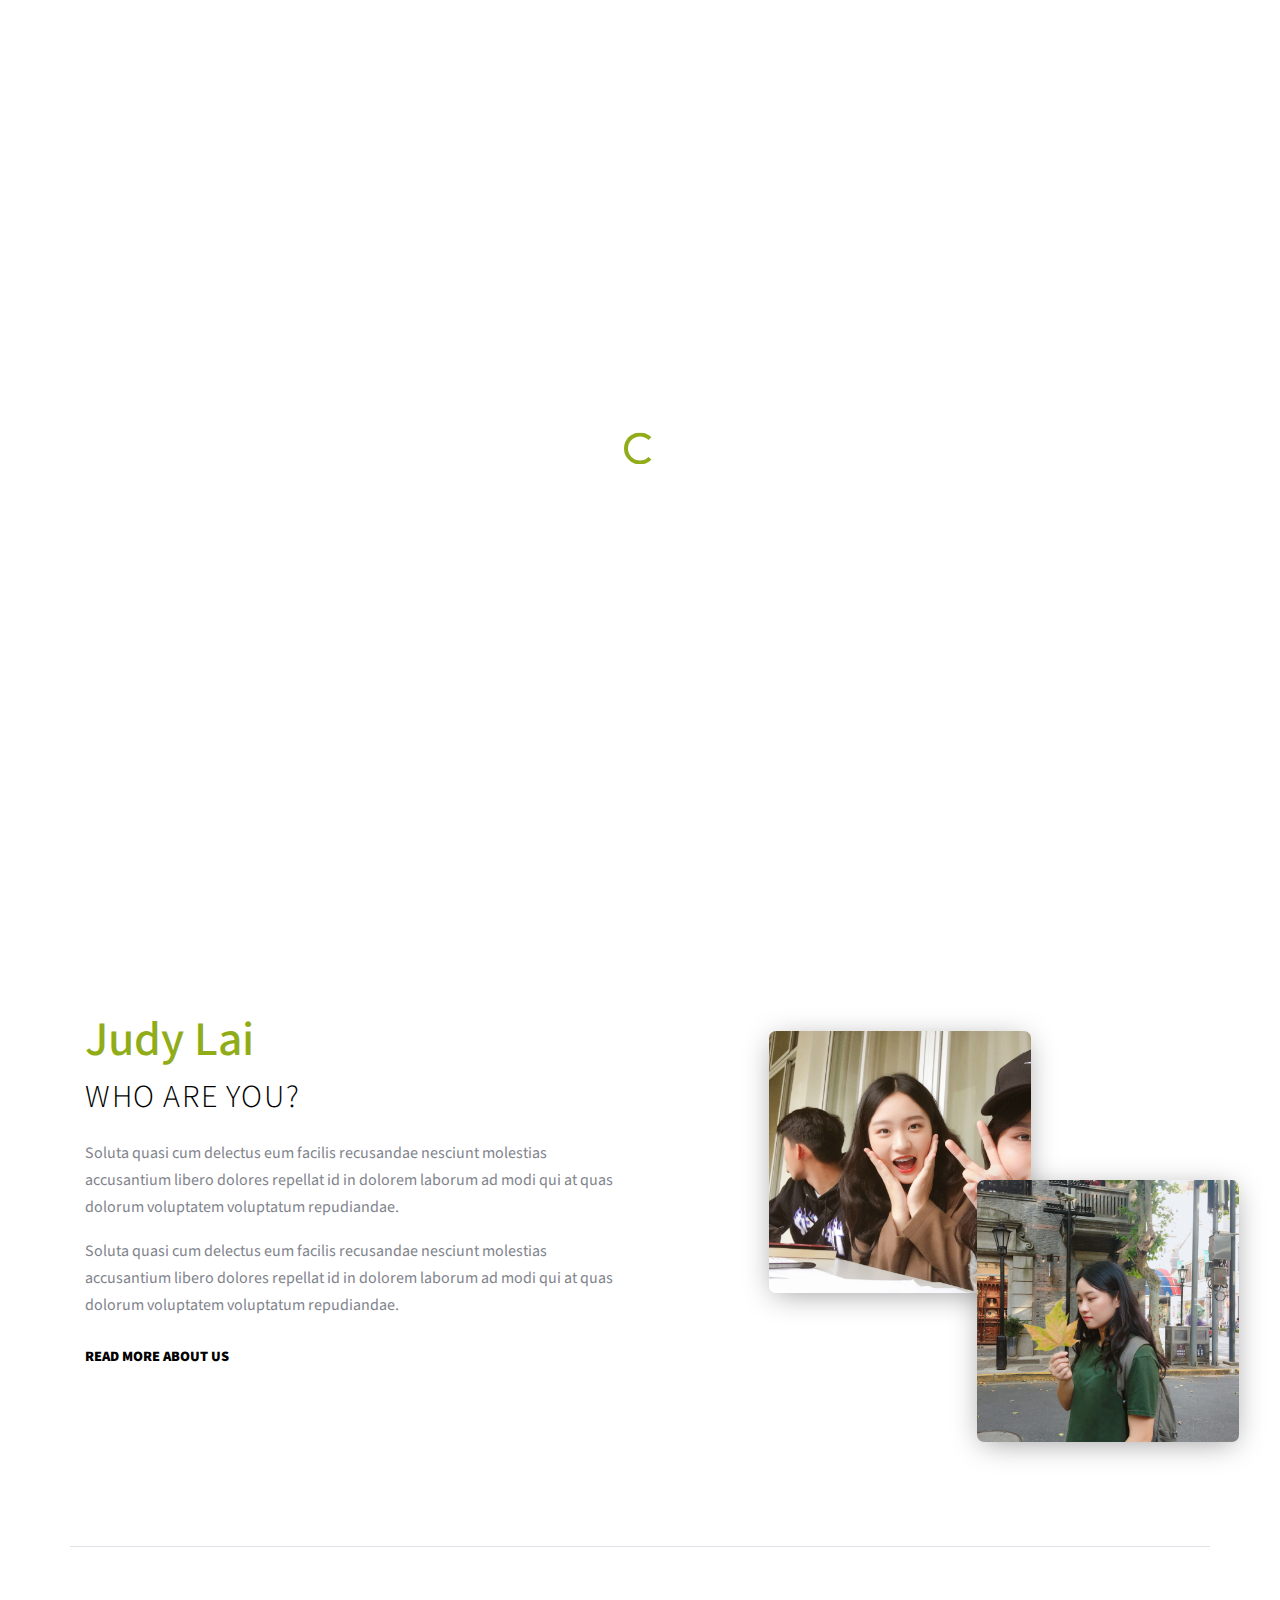
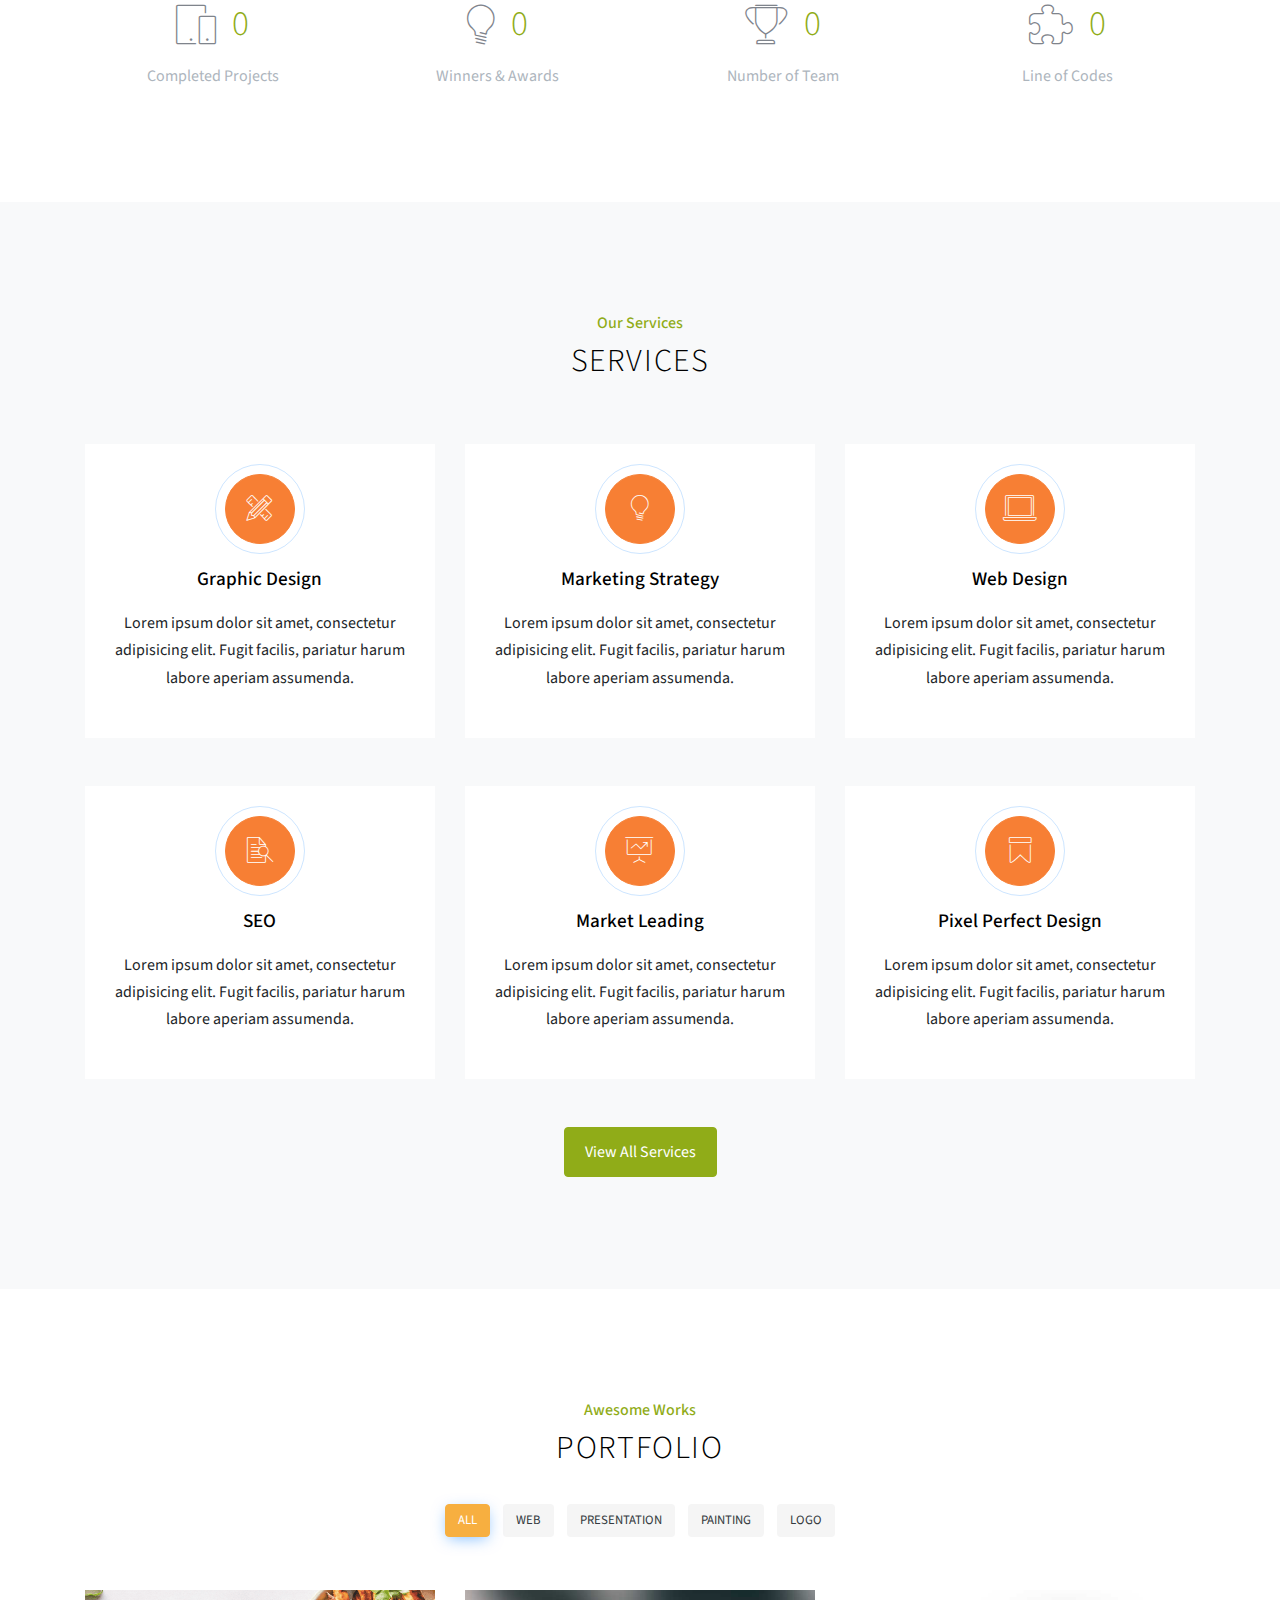
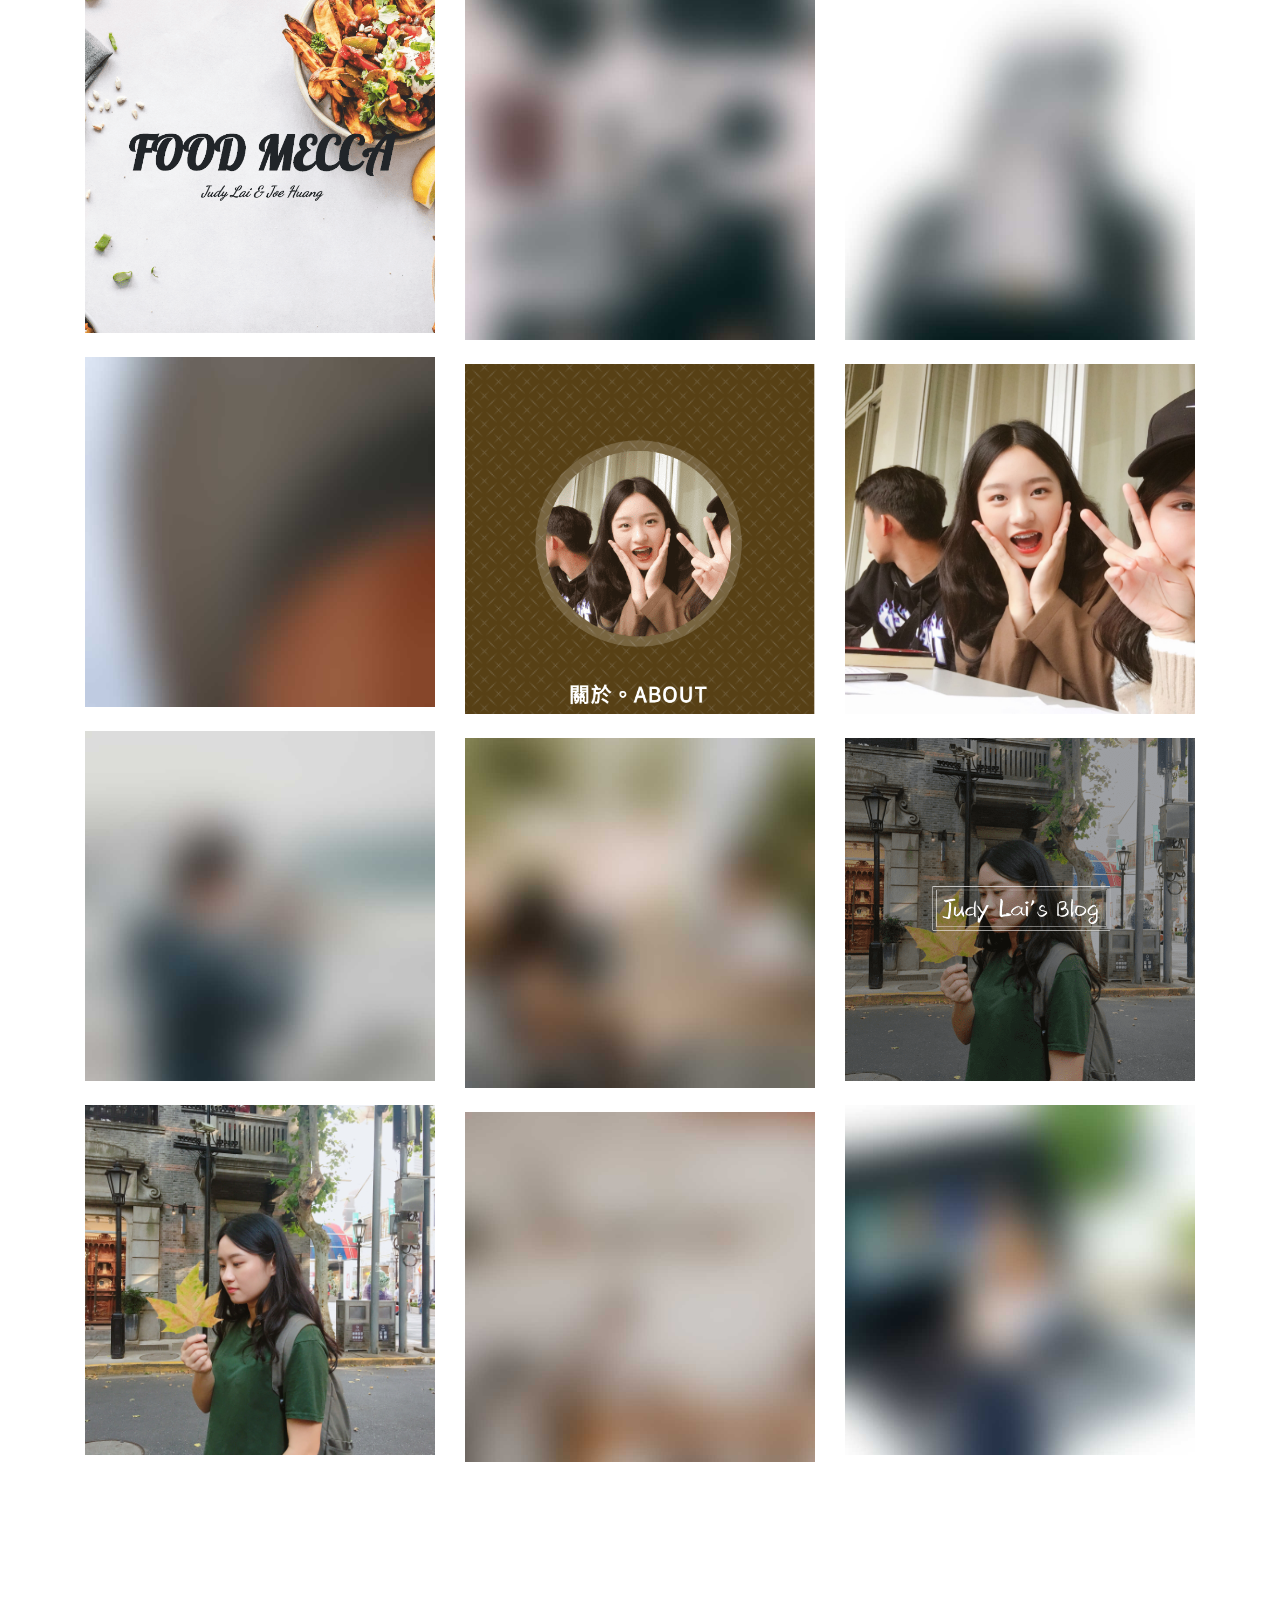
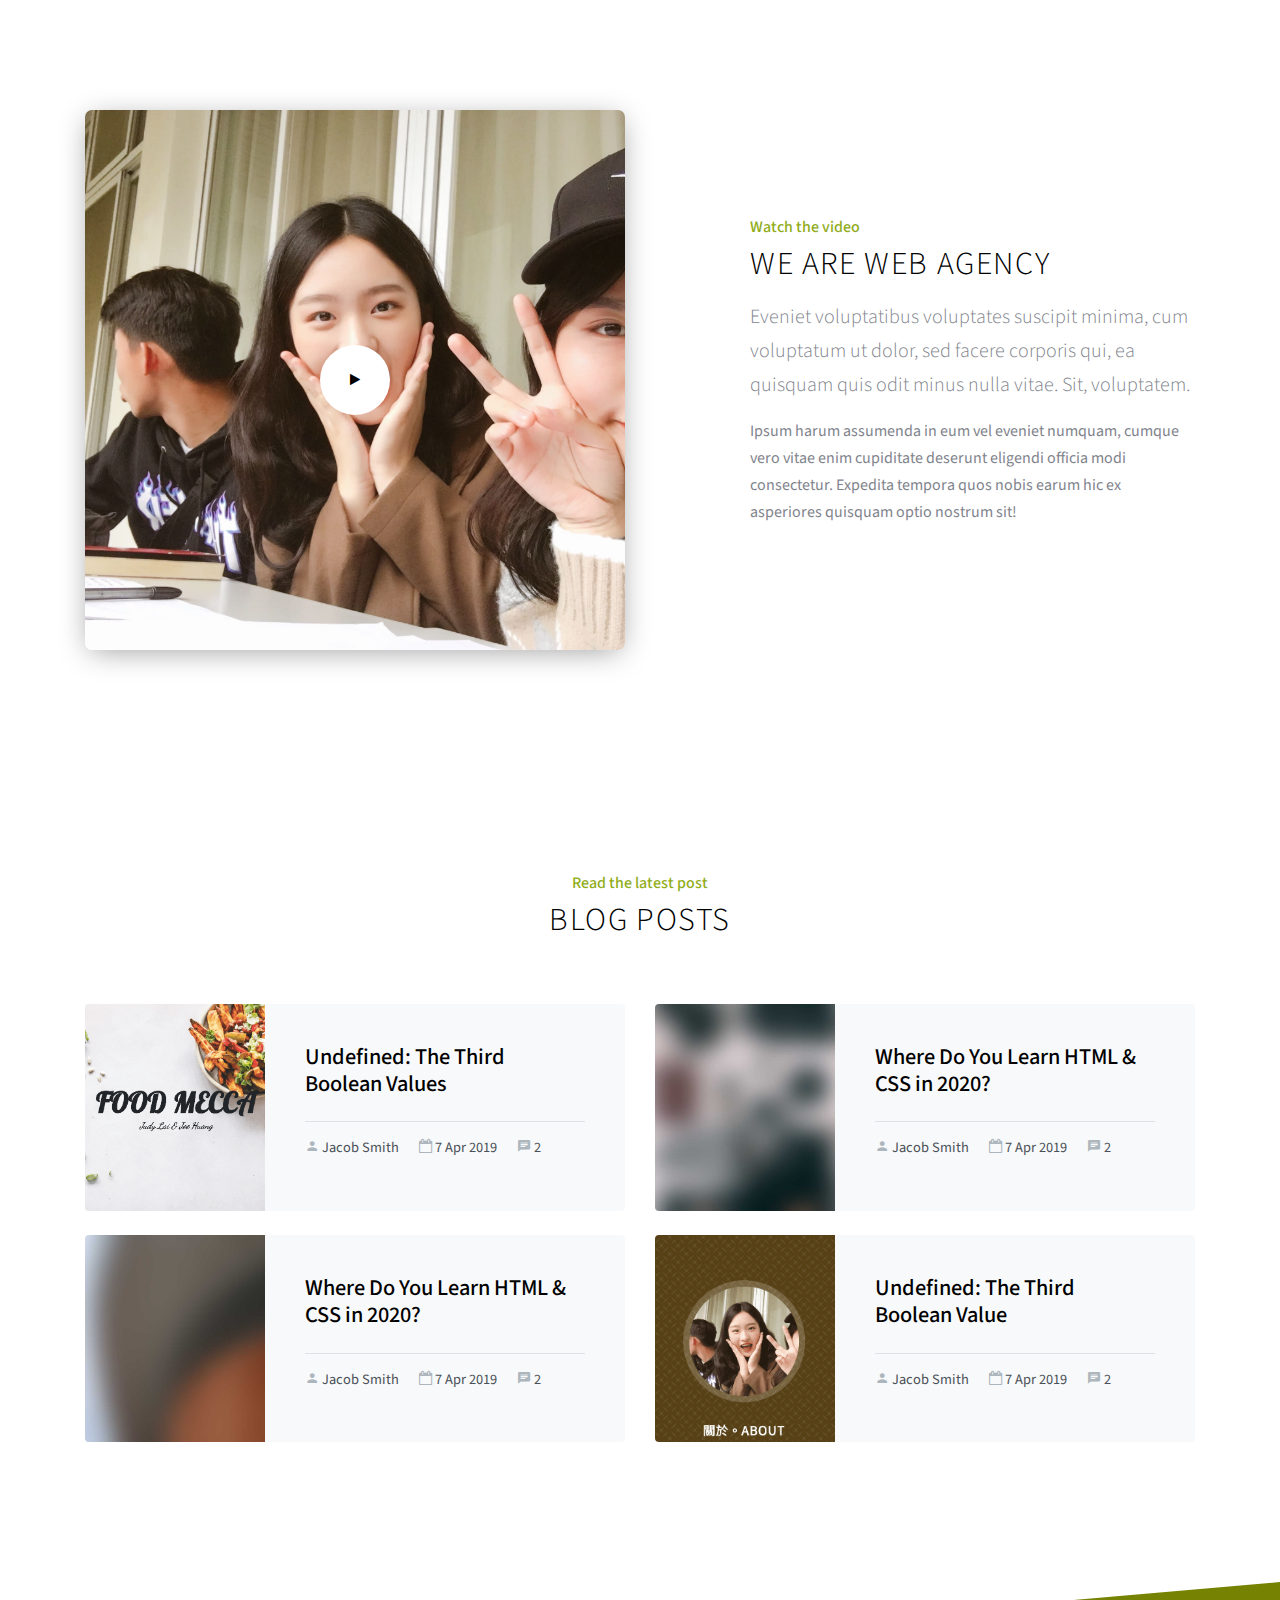
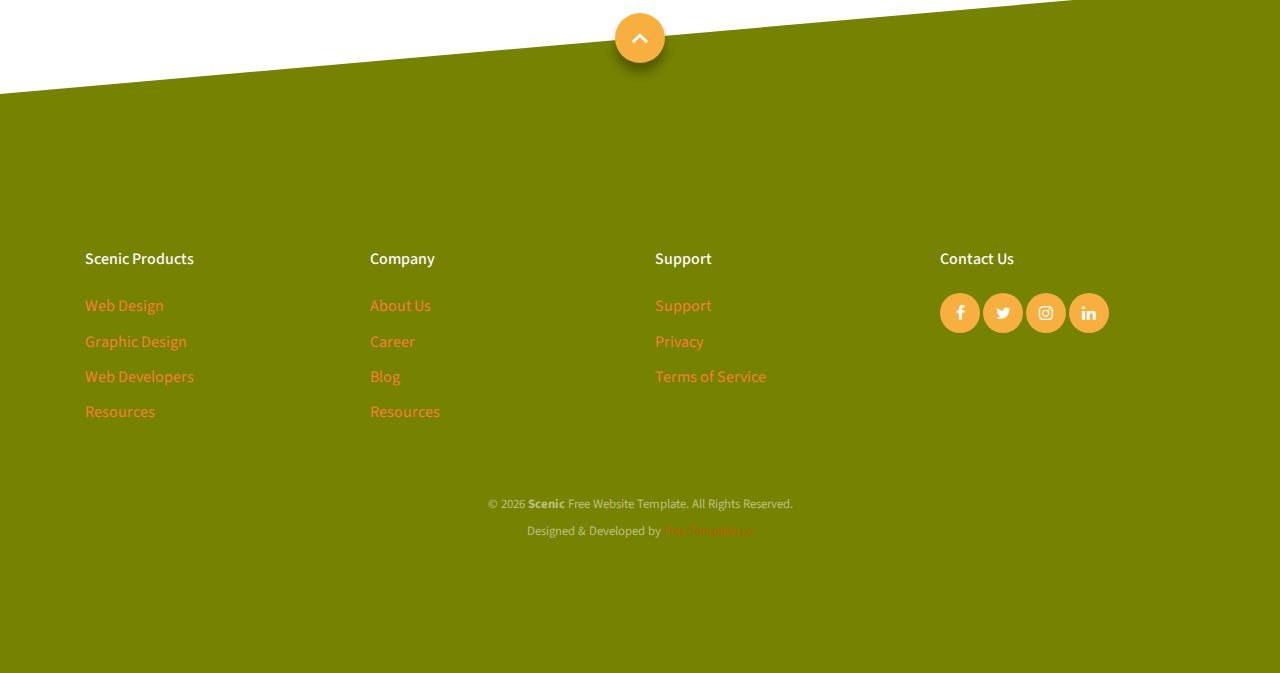
==== index.html @ 77dae823 "Update index.html" ====
<!-- 
////////////////////////////////////////////////////////////////

Author: Free-Template.co
Author URL: http://free-template.co.
License: https://creativecommons.org/licenses/by/3.0/
License URL: https://creativecommons.org/licenses/by/3.0/
Site License URL: https://free-template.co/template-license/
  
Website:  https://free-template.co
Facebook: https://www.facebook.com/FreeDashTemplate.co
Twitter:  https://twitter.com/Free_Templateco
RSS Feed: https://feeds.feedburner.com/Free-templateco

////////////////////////////////////////////////////////////////
-->
<!doctype html>
<html lang="en">
  <head>
    <title>Judy Lai</title>
    <meta charset="utf-8">
    <meta name="viewport" content="width=device-width, initial-scale=1, shrink-to-fit=no">
    <meta name="description" content="" />
    <meta name="keywords" content="" />
    <meta name="author" content="Free-Template.co" />
    <link rel="shortcut icon" href="ftco-32x32.png">
    <link href="https://fonts.googleapis.com/css?family=DM+Serif+Text&display=swap" rel="stylesheet">
    
    <link rel="stylesheet" href="css/custom-bs.css">
    <link rel="stylesheet" href="css/jquery.fancybox.min.css">
    <link rel="stylesheet" href="fonts/icomoon/style.css">
    <link rel="stylesheet" href="fonts/line-icons/style.css">

    <!-- MAIN CSS -->
    <link rel="stylesheet" href="css/style.css">    
  </head>
  <body>

  <div id="overlayer"></div>
  <div class="loader">
    <div class="spinner-border text-primary" role="status">
      <span class="sr-only">Loading...</span>
    </div>
  </div>
    

<div class="site-wrap">

    <div class="site-mobile-menu site-navbar-target">
      <div class="site-mobile-menu-header">
        <div class="site-mobile-menu-close mt-3">
          <span class="icon-close2 js-menu-toggle"></span>
        </div>
      </div>
      <div class="site-mobile-menu-body"></div>
    </div> <!-- .site-mobile-menu -->
    

    <!-- NAVBAR -->
    <header class="site-navbar mt-3" id="top">
      <div class="container-fluid">
        <div class="row align-items-center">


          

          <nav class="mx-auto site-navigation">
            <ul class="site-menu js-clone-nav d-none d-lg-block">
              <li><a href="index.html" class="nav-link active">Home</a></li>
              <li><a href="about.html">About</a></li>
              <li><a href="portfolio.html">Portfolio</a></li>
              <li class="has-children">
                <a href="services.html">Pages</a>
                <ul class="dropdown">
                  <li><a href="services.html">Services</a></li>
                  <li><a href="service-single.html">Service Single</a></li>
                  <li><a href="blog-single.html">Blog Single</a></li>
                  <li><a href="portfolio-single.html">Portfolio Single</a></li>
                  <li><a href="testimonials.html">Testimonials</a></li>
                  <li><a href="faq.html">Frequently Ask Questions</a></li>
                  <li><a href="gallery.html">Gallery</a></li>
                </ul>
              </li>
              <li><a href="blog.html">Blog</a></li>
              <li><a href="contact.html">Contact</a></li>
            </ul>
          </nav>
          
          <div class="col-6 site-burger-menu d-block d-lg-none text-right">
            <a href="#" class="site-menu-toggle js-menu-toggle"><span class="icon-menu h3"></span></a>
          </div>

        </div>
      </div>
    </header>

    <!-- HOME -->
    <section class="home-section section-hero overlay slanted" id="home-section">

      <div class="container">
        <div class="row align-items-center justify-content-center">
          <div class="col-md-8 text-center">
            <h1 style="font-family: 'DM Serif Text', serif;">Judy Lai</h1>
            <p class="mt-5"><a href="contact.html" class="btn btn-outline-white btn-md ">CONTACT ME</a></p>
          </div>
        </div>
      </div>
        
      <!-- VIDEO -->
      <div class="video-container">
        <video autoplay="autoplay" loop="true">
          <source type="video/mp4" src="videos/video.mp4">
        </video>
      </div>

      <a href="#about-us-section" class="scroll-button smoothscroll">
        <span class=" icon-keyboard_arrow_down"></span>
      </a>

    </section>
    
    <!-- ABOUT US -->
    <section class="site-section about-us-section" id="about-us-section">
      <div class="container">
        
        <div class="row mb-5 pt-0 site-section">
          <div class="col-md-6 align-self-center">
            <h3 class="section-title-sub text-primary" style="font-size: 3rem; ">Judy Lai</h3>
            <h2 class="section-title mb-4">Who Are You?</h2>

            <p>Soluta quasi cum delectus eum facilis recusandae nesciunt molestias accusantium libero dolores repellat id in dolorem laborum ad modi qui at quas dolorum voluptatem voluptatum repudiandae.</p>
            <p>Soluta quasi cum delectus eum facilis recusandae nesciunt molestias accusantium libero dolores repellat id in dolorem laborum ad modi qui at quas dolorum voluptatem voluptatum repudiandae.</p>
            <p class="mt-4"><a href="#" class="spepcial_link">Read more about us</a></p>
          </div>
          <div class="col-md-5 ml-auto img-overlap">
            <div class="img-1"><img src="images/sq_img_6.jpg" alt="Free Website Template by Free-Template.co" class="img-fluid img-shadow"></div>
            <div class="img-2"><img src="images/sq_img_10.jpg" alt="Free Website Template by Free-Template.co" class="img-fluid img-shadow"></div>
          </div>
        </div>

        <div class="row pb-0 border-top pt-5 block__19738 section-counter">

          <div class="col-6 col-md-6 col-lg-3 mb-5 mb-lg-0">
            <div class="d-flex align-items-center justify-content-center mb-2">
              <span class="icon-line-mobile mr-3"></span>
              <strong class="number" data-number="2393">0</strong>
            </div>
            <span class="caption">Completed Projects</span>
          </div>

          <div class="col-6 col-md-6 col-lg-3 mb-5 mb-lg-0">
            <div class="d-flex align-items-center justify-content-center mb-2">
              <span class="icon-line-lightbulb mr-3"></span>
              <strong class="number" data-number="54">0</strong>
            </div>
            <span class="caption">Winners &amp; Awards</span>
          </div>

          <div class="col-6 col-md-6 col-lg-3 mb-5 mb-lg-0">
            <div class="d-flex align-items-center justify-content-center mb-2">
              <span class="icon-line-trophy mr-3"></span>
              <strong class="number" data-number="120">0</strong>
            </div>
            <span class="caption">Number of Team</span>
          </div>

          <div class="col-6 col-md-6 col-lg-3 mb-5 mb-lg-0">
            <div class="d-flex align-items-center justify-content-center mb-2">
              <span class="icon-line-puzzle mr-3"></span>
              <strong class="number" data-number="550">0</strong>
            </div>
            <span class="caption">Line of Codes</span>
          </div>

            
        </div>

      </div>
    </section>

    <!-- SERVICES -->
    <section class="site-section services-section bg-light block__62849" id="services-section">
      <div class="container">
        <div class="row mb-5">
          <div class="col-12 text-center" data-aos="fade">
            <h3 class="section-title-sub text-primary">Our Services</h3>
            <h2 class="section-title mb-3">Services</h2>
          </div>
        </div>
        <div class="row">
          <div class="col-6 col-md-6 col-lg-4 mb-4 mb-lg-5">

            <a href="service-single.html" class="block__16443 text-center d-block">
              <span class="custom-icon mx-auto"><span class="icon-line-tools d-block"></span></span>
              <h3>Graphic Design</h3>
              <p>Lorem ipsum dolor sit amet, consectetur adipisicing elit. Fugit facilis, pariatur harum labore aperiam assumenda.</p>
            </a>

          </div>
          <div class="col-6 col-md-6 col-lg-4 mb-4 mb-lg-5">
            
            <a href="service-single.html" class="block__16443 text-center d-block">
              <span class="custom-icon mx-auto"><span class="icon-line-lightbulb d-block"></span></span>
              <h3>Marketing Strategy</h3>
              <p>Lorem ipsum dolor sit amet, consectetur adipisicing elit. Fugit facilis, pariatur harum labore aperiam assumenda.</p>
            </a>            

          </div>
          <div class="col-6 col-md-6 col-lg-4 mb-4 mb-lg-5">
            
            <a href="service-single.html" class="block__16443 text-center d-block">
              <span class="custom-icon mx-auto"><span class="icon-line-laptop d-block"></span></span>
              <h3>Web Design</h3>
              <p>Lorem ipsum dolor sit amet, consectetur adipisicing elit. Fugit facilis, pariatur harum labore aperiam assumenda.</p>
            </a>            

          </div>
          <div class="col-6 col-md-6 col-lg-4 mb-4 mb-lg-5">
            
            <a href="service-single.html" class="block__16443 text-center d-block">
              <span class="custom-icon mx-auto"><span class="icon-line-search d-block"></span></span>
              <h3>SEO</h3>
              <p>Lorem ipsum dolor sit amet, consectetur adipisicing elit. Fugit facilis, pariatur harum labore aperiam assumenda.</p>
            </a>

          </div>
          <div class="col-6 col-md-6 col-lg-4 mb-4 mb-lg-5">
            
            <a href="service-single.html" class="block__16443 text-center d-block">
              <span class="custom-icon mx-auto"><span class="icon-line-presentation d-block"></span></span>
              <h3>Market Leading </h3>
              <p>Lorem ipsum dolor sit amet, consectetur adipisicing elit. Fugit facilis, pariatur harum labore aperiam assumenda.</p>
            </a>

          </div>
          <div class="col-6 col-md-6 col-lg-4 mb-4 mb-lg-5">
            
            <a href="service-single.html" class="block__16443 text-center d-block">
              <span class="custom-icon mx-auto"><span class="icon-line-ribbon d-block"></span></span>
              <h3>Pixel Perfect Design</h3>
              <p class="d-sm-block">Lorem ipsum dolor sit amet, consectetur adipisicing elit. Fugit facilis, pariatur harum labore aperiam assumenda.</p>
            </a>

          </div>
        </div>

        <div class="row">
          <div class="col-12 text-center">
            <a href="#" class="btn btn-primary btn-md">View All Services</a>
          </div>
        </div>
      </div>
    </section>

    <!-- PORTFOLIO -->

    <section class="site-section block__62272" id="portfolio-section">
      

      <div class="container">

        <div class="row mb-3">
          <div class="col-12 text-center" data-aos="fade">
            <h3 class="section-title-sub text-primary">Awesome Works</h3>
            <h2 class="section-title mb-3">Portfolio</h2>
          </div>
        </div>

        <div class="row justify-content-center mb-5" data-aos="fade-up">
          <div id="filters" class="filters text-center button-group col-md-7">
            <button class="btn btn-primary active" data-filter="*">All</button>
            <button class="btn btn-primary" data-filter=".web">Web</button>
            <button class="btn btn-primary" data-filter=".design">Presentation</button>
            <button class="btn btn-primary" data-filter=".brand">Painting</button>
            <button class="btn btn-primary" data-filter=".logo">Logo</button>
          </div>
        </div>  
        
        <div id="posts" class="row no-gutter">
          <div class="item web col-6 col-sm-6 col-md-6 col-lg-4 col-xl-4 mb-4">
            <a href="portfolio-single.html" class="item-wrap">
              <span class="icon-add"></span>
              <img class="img-fluid" src="images/sq_img_1.jpg">
            </a>
          </div>
          <div class="item web col-6 col-sm-6 col-md-6 col-lg-4 col-xl-4 mb-4">
            <a href="portfolio-single.html" class="item-wrap">
              <span class="icon-add"></span>
              <img class="img-fluid" src="images/sq_img_2.jpg">
            </a>
          </div>

          <div class="item brand col-6 col-sm-6 col-md-6 col-lg-4 col-xl-4 mb-4">
            <a href="portfolio-single.html" class="item-wrap">
              <span class="icon-add"></span>
              <img class="img-fluid" src="images/sq_img_3.jpg">
            </a>
          </div>

          <div class="item design col-6 col-sm-6 col-md-6 col-lg-4 col-xl-4 mb-4">

            <a href="portfolio-single.html" class="item-wrap">
              <span class="icon-add"></span>
              <img class="img-fluid" src="images/sq_img_4.jpg">
            </a>

          </div>

          <div class="item web col-6 col-sm-6 col-md-6 col-lg-4 col-xl-4 mb-4">
            <a href="portfolio-single.html" class="item-wrap">
              <span class="icon-add"></span>
              <img class="img-fluid" src="images/sq_img_5.jpg">
            </a>
          </div>

          <div class="item brand col-6 col-sm-6 col-md-6 col-lg-4 col-xl-4 mb-4">
            <a href="portfolio-single.html" class="item-wrap">
              <span class="icon-add"></span>
              <img class="img-fluid" src="images/sq_img_6.jpg">
            </a>
          </div>

          <div class="item web col-6 col-sm-6 col-md-6 col-lg-4 col-xl-4 mb-4">
            <a href="portfolio-single.html" class="item-wrap">
              <span class="icon-add"></span>
              <img class="img-fluid" src="images/sq_img_7.jpg">
            </a>
          </div>

          <div class="item design col-6 col-sm-6 col-md-6 col-lg-4 col-xl-4 mb-4">
            <a href="portfolio-single.html" class="item-wrap">
              <span class="icon-add"></span>
              <img class="img-fluid" src="images/sq_img_8.jpg">
            </a>
          </div>

          <div class="item web col-6 col-sm-6 col-md-6 col-lg-4 col-xl-4 mb-4">
            <a href="portfolio-single.html" class="item-wrap">
              <span class="icon-add"></span>
              <img class="img-fluid" src="images/sq_img_9.jpg">
            </a>
          </div>

          <div class="item design col-6 col-sm-6 col-md-6 col-lg-4 col-xl-4 mb-4">
            <a href="portfolio-single.html" class="item-wrap">
              <span class="icon-add"></span>
              <img class="img-fluid" src="images/sq_img_10.jpg">
            </a>
          </div>

          <div class="item brand col-6 col-sm-6 col-md-6 col-lg-4 col-xl-4 mb-4">
            <a href="portfolio-single.html" class="item-wrap">
              <span class="icon-add"></span>
              <img class="img-fluid" src="images/sq_img_11.jpg">
            </a>
          </div>

          <div class="item design col-6 col-sm-6 col-md-6 col-lg-4 col-xl-4 mb-4">
            <a href="portfolio-single.html" class="item-wrap">
              <span class="icon-add"></span>
              <img class="img-fluid" src="images/sq_img_12.jpg">
            </a>
          </div>


        </div>
      </div>

    </section>
    
    <section class="site-section" id="next-section">
      <div class="container">
        <div class="row align-items-center">
          <div class="col-lg-6 mb-5 mb-lg-0">
            <a data-fancybox data-ratio="2" href="https://vimeo.com/317571768" class="block__96788">
              <span class="play-icon"><span class="icon-play"></span></span>
              <img src="images/sq_img_6.jpg" alt="Free Website Template by Free-Template.co" class="img-fluid img-shadow">
            </a>
          </div>
          <div class="col-lg-5 ml-auto">
            <h3 class="section-title-sub text-primary">Watch the video</h3>
            <h2 class="section-title mb-3">We Are Web Agency</h2>
            <p class="lead">Eveniet voluptatibus voluptates suscipit minima, cum voluptatum ut dolor, sed facere corporis qui, ea quisquam quis odit minus nulla vitae. Sit, voluptatem.</p>
            <p>Ipsum harum assumenda in eum vel eveniet numquam, cumque vero vitae enim cupiditate deserunt eligendi officia modi consectetur. Expedita tempora quos nobis earum hic ex asperiores quisquam optio nostrum sit!</p>
          </div>
        </div>
      </div>
    </section>

    

    <section class="site-section block__45439">
      <div class="container">
        <div class="row mb-5">
          <div class="col-12 text-center" data-aos="fade">
            <h3 class="section-title-sub text-primary">Read the latest post</h3>
            <h2 class="section-title mb-3">Blog Posts</h2>
          </div>
        </div>
        <div class="row">
          <div class="col-md-6 col-lg-6 mb-4">
            <div class="block__86547 d-block d-xl-flex align-items-stretch">
              <figure class="img" style="background-image: url('images/sq_img_1.jpg')">
              </figure>
              <div class="h-100">
                <h3 class="mb-4"><a href="#">Undefined: The Third Boolean Values</a></h3>
                <div class="block__27192 d-flex pt-1 border-top">
                  <a href="#"><span class="icon-person"></span> Jacob Smith</a>
                  <a href="#"><span class="icon-calendar-o"></span> 7 Apr 2019</a>
                  <a href="#"><span class="icon-chat"></span> 2</a>
                </div>
              </div>
            </div>
          </div>
          <div class="col-md-6 col-lg-6 mb-4">
            <div class="block__86547 d-block d-xl-flex align-items-stretch">
              <figure class="img" style="background-image: url('images/sq_img_2.jpg')">
              </figure>
              <div class="h-100">
                <h3 class="mb-4"><a href="#">Where Do You Learn HTML & CSS in 2020?</a></h3>
                <div class="block__27192 d-flex pt-1 border-top">
                  <a href="#"><span class="icon-person"></span> Jacob Smith</a>
                  <a href="#"><span class="icon-calendar-o"></span> 7 Apr 2019</a>
                  <a href="#"><span class="icon-chat"></span> 2</a>
                </div>
              </div>
            </div>
          </div>

          <div class="col-md-6 col-lg-6 mb-4">
            <div class="block__86547 d-block d-xl-flex align-items-stretch">
              <figure class="img" style="background-image: url('images/sq_img_4.jpg')">
              </figure>
              <div class="h-100">
                <h3 class="mb-4"><a href="#">Where Do You Learn HTML & CSS in 2020?</a></h3>
                <div class="block__27192 d-flex pt-1 border-top">
                  <a href="#"><span class="icon-person"></span> Jacob Smith</a>
                  <a href="#"><span class="icon-calendar-o"></span> 7 Apr 2019</a>
                  <a href="#"><span class="icon-chat"></span> 2</a>
                </div>
              </div>
            </div>
          </div>
          <div class="col-md-6 col-lg-6 mb-4">
            <div class="block__86547 d-block d-xl-flex align-items-stretch">
              <figure class="img" style="background-image: url('images/sq_img_5.jpg')">
              </figure>
              <div class="h-100">
                <h3 class="mb-4"><a href="#">Undefined: The Third Boolean Value</a></h3>
                <div class="block__27192 d-flex pt-1 border-top">
                  <a href="#"><span class="icon-person"></span> Jacob Smith</a>
                  <a href="#"><span class="icon-calendar-o"></span> 7 Apr 2019</a>
                  <a href="#"><span class="icon-chat"></span> 2</a>
                </div>
              </div>
            </div>
          </div>
        </div>
      </div>
    </section> 

    <footer class="site-footer slanted-footer">

      <a href="#top" class="smoothscroll scroll-top">
        <span class="icon-keyboard_arrow_up"></span>
      </a>

      <div class="container">
        <div class="row mb-5">
          <div class="col-6 col-md-3 mb-4 mb-md-0">
            <h3>Scenic Products</h3>
            <ul class="list-unstyled">
              <li><a href="#">Web Design</a></li>
              <li><a href="#">Graphic Design</a></li>
              <li><a href="#">Web Developers</a></li>
              <li><a href="#">Resources</a></li>
            </ul>
          </div>
          <div class="col-6 col-md-3 mb-4 mb-md-0">
            <h3>Company</h3>
            <ul class="list-unstyled">
              <li><a href="#">About Us</a></li>
              <li><a href="#">Career</a></li>
              <li><a href="#">Blog</a></li>
              <li><a href="#">Resources</a></li>
            </ul>
          </div>
          <div class="col-6 col-md-3 mb-4 mb-md-0">
            <h3>Support</h3>
            <ul class="list-unstyled">
              <li><a href="#">Support</a></li>
              <li><a href="#">Privacy</a></li>
              <li><a href="#">Terms of Service</a></li>
            </ul>
          </div>
          <div class="col-6 col-md-3 mb-4 mb-md-0">
            <h3>Contact Us</h3>
            <div class="footer-social">
              <a href="#"><span class="icon-facebook"></span></a>
              <a href="#"><span class="icon-twitter"></span></a>
              <a href="#"><span class="icon-instagram"></span></a>
              <a href="#"><span class="icon-linkedin"></span></a>
            </div>
          </div>
        </div>

        <div class="row text-center">
          <div class="col-12">
            <p class="copyright">
            <!-- Link back to Free-Template.co can't be removed. Template is licensed under CC BY 3.0. -->
            <small class="block">&copy; <script>document.write(new Date().getFullYear());</script> <strong>Scenic</strong> Free Website Template. All Rights Reserved. <br> Designed &amp; Developed by <a href="https://free-template.co/" target="_blank">Free-Template.co</a></small> 
            </p>
          </div>
        </div>
      </div>
    </footer>
  
  </div>

    <!-- SCRIPTS -->
    <script src="js/jquery.min.js"></script>
    <script src="js/bootstrap.bundle.min.js"></script>
    <script src="js/isotope.pkgd.min.js"></script>
    <script src="js/stickyfill.min.js"></script>
    <script src="js/jquery.fancybox.min.js"></script>
    <script src="js/jquery.easing.1.3.js"></script>
    
    <script src="js/jquery.waypoints.min.js"></script>
    <script src="js/jquery.animateNumber.min.js"></script>
    
    <script src="js/custom.js"></script>
  </body>
</html>
---- fonts/icomoon/style.css ----
@font-face {
  font-family: 'icomoon';
  src:  url('fonts/icomoon.eot?10si43');
  src:  url('fonts/icomoon.eot?10si43#iefix') format('embedded-opentype'),
    url('fonts/icomoon.ttf?10si43') format('truetype'),
    url('fonts/icomoon.woff?10si43') format('woff'),
    url('fonts/icomoon.svg?10si43#icomoon') format('svg');
  font-weight: normal;
  font-style: normal;
}

[class^="icon-"], [class*=" icon-"] {
  /* use !important to prevent issues with browser extensions that change fonts */
  font-family: 'icomoon' !important;
  speak: none;
  font-style: normal;
  font-weight: normal;
  font-variant: normal;
  text-transform: none;
  line-height: 1;

  /* Better Font Rendering =========== */
  -webkit-font-smoothing: antialiased;
  -moz-osx-font-smoothing: grayscale;
}

.icon-asterisk:before {
  content: "\f069";
}
.icon-plus:before {
  content: "\f067";
}
.icon-question:before {
  content: "\f128";
}
.icon-minus:before {
  content: "\f068";
}
.icon-glass:before {
  content: "\f000";
}
.icon-music:before {
  content: "\f001";
}
.icon-search:before {
  content: "\f002";
}
.icon-envelope-o:before {
  content: "\f003";
}
.icon-heart:before {
  content: "\f004";
}
.icon-star:before {
  content: "\f005";
}
.icon-star-o:before {
  content: "\f006";
}
.icon-user:before {
  content: "\f007";
}
.icon-film:before {
  content: "\f008";
}
.icon-th-large:before {
  content: "\f009";
}
.icon-th:before {
  content: "\f00a";
}
.icon-th-list:before {
  content: "\f00b";
}
.icon-check:before {
  content: "\f00c";
}
.icon-close:before {
  content: "\f00d";
}
.icon-remove:before {
  content: "\f00d";
}
.icon-times:before {
  content: "\f00d";
}
.icon-search-plus:before {
  content: "\f00e";
}
.icon-search-minus:before {
  content: "\f010";
}
.icon-power-off:before {
  content: "\f011";
}
.icon-signal:before {
  content: "\f012";
}
.icon-cog:before {
  content: "\f013";
}
.icon-gear:before {
  content: "\f013";
}
.icon-trash-o:before {
  content: "\f014";
}
.icon-home:before {
  content: "\f015";
}
.icon-file-o:before {
  content: "\f016";
}
.icon-clock-o:before {
  content: "\f017";
}
.icon-road:before {
  content: "\f018";
}
.icon-download:before {
  content: "\f019";
}
.icon-arrow-circle-o-down:before {
  content: "\f01a";
}
.icon-arrow-circle-o-up:before {
  content: "\f01b";
}
.icon-inbox:before {
  content: "\f01c";
}
.icon-play-circle-o:before {
  content: "\f01d";
}
.icon-repeat:before {
  content: "\f01e";
}
.icon-rotate-right:before {
  content: "\f01e";
}
.icon-refresh:before {
  content: "\f021";
}
.icon-list-alt:before {
  content: "\f022";
}
.icon-lock:before {
  content: "\f023";
}
.icon-flag:before {
  content: "\f024";
}
.icon-headphones:before {
  content: "\f025";
}
.icon-volume-off:before {
  content: "\f026";
}
.icon-volume-down:before {
  content: "\f027";
}
.icon-volume-up:before {
  content: "\f028";
}
.icon-qrcode:before {
  content: "\f029";
}
.icon-barcode:before {
  content: "\f02a";
}
.icon-tag:before {
  content: "\f02b";
}
.icon-tags:before {
  content: "\f02c";
}
.icon-book:before {
  content: "\f02d";
}
.icon-bookmark:before {
  content: "\f02e";
}
.icon-print:before {
  content: "\f02f";
}
.icon-camera:before {
  content: "\f030";
}
.icon-font:before {
  content: "\f031";
}
.icon-bold:before {
  content: "\f032";
}
.icon-italic:before {
  content: "\f033";
}
.icon-text-height:before {
  content: "\f034";
}
.icon-text-width:before {
  content: "\f035";
}
.icon-align-left:before {
  content: "\f036";
}
.icon-align-center:before {
  content: "\f037";
}
.icon-align-right:before {
  content: "\f038";
}
.icon-align-justify:before {
  content: "\f039";
}
.icon-list:before {
  content: "\f03a";
}
.icon-dedent:before {
  content: "\f03b";
}
.icon-outdent:before {
  content: "\f03b";
}
.icon-indent:before {
  content: "\f03c";
}
.icon-video-camera:before {
  content: "\f03d";
}
.icon-image:before {
  content: "\f03e";
}
.icon-photo:before {
  content: "\f03e";
}
.icon-picture-o:before {
  content: "\f03e";
}
.icon-pencil:before {
  content: "\f040";
}
.icon-map-marker:before {
  content: "\f041";
}
.icon-adjust:before {
  content: "\f042";
}
.icon-tint:before {
  content: "\f043";
}
.icon-edit:before {
  content: "\f044";
}
.icon-pencil-square-o:before {
  content: "\f044";
}
.icon-share-square-o:before {
  content: "\f045";
}
.icon-check-square-o:before {
  content: "\f046";
}
.icon-arrows:before {
  content: "\f047";
}
.icon-step-backward:before {
  content: "\f048";
}
.icon-fast-backward:before {
  content: "\f049";
}
.icon-backward:before {
  content: "\f04a";
}
.icon-play:before {
  content: "\f04b";
}
.icon-pause:before {
  content: "\f04c";
}
.icon-stop:before {
  content: "\f04d";
}
.icon-forward:before {
  content: "\f04e";
}
.icon-fast-forward:before {
  content: "\f050";
}
.icon-step-forward:before {
  content: "\f051";
}
.icon-eject:before {
  content: "\f052";
}
.icon-chevron-left:before {
  content: "\f053";
}
.icon-chevron-right:before {
  content: "\f054";
}
.icon-plus-circle:before {
  content: "\f055";
}
.icon-minus-circle:before {
  content: "\f056";
}
.icon-times-circle:before {
  content: "\f057";
}
.icon-check-circle:before {
  content: "\f058";
}
.icon-question-circle:before {
  content: "\f059";
}
.icon-info-circle:before {
  content: "\f05a";
}
.icon-crosshairs:before {
  content: "\f05b";
}
.icon-times-circle-o:before {
  content: "\f05c";
}
.icon-check-circle-o:before {
  content: "\f05d";
}
.icon-ban:before {
  content: "\f05e";
}
.icon-arrow-left:before {
  content: "\f060";
}
.icon-arrow-right:before {
  content: "\f061";
}
.icon-arrow-up:before {
  content: "\f062";
}
.icon-arrow-down:before {
  content: "\f063";
}
.icon-mail-forward:before {
  content: "\f064";
}
.icon-share:before {
  content: "\f064";
}
.icon-expand:before {
  content: "\f065";
}
.icon-compress:before {
  content: "\f066";
}
.icon-exclamation-circle:before {
  content: "\f06a";
}
.icon-gift:before {
  content: "\f06b";
}
.icon-leaf:before {
  content: "\f06c";
}
.icon-fire:before {
  content: "\f06d";
}
.icon-eye:before {
  content: "\f06e";
}
.icon-eye-slash:before {
  content: "\f070";
}
.icon-exclamation-triangle:before {
  content: "\f071";
}
.icon-warning:before {
  content: "\f071";
}
.icon-plane:before {
  content: "\f072";
}
.icon-calendar:before {
  content: "\f073";
}
.icon-random:before {
  content: "\f074";
}
.icon-comment:before {
  content: "\f075";
}
.icon-magnet:before {
  content: "\f076";
}
.icon-chevron-up:before {
  content: "\f077";
}
.icon-chevron-down:before {
  content: "\f078";
}
.icon-retweet:before {
  content: "\f079";
}
.icon-shopping-cart:before {
  content: "\f07a";
}
.icon-folder:before {
  content: "\f07b";
}
.icon-folder-open:before {
  content: "\f07c";
}
.icon-arrows-v:before {
  content: "\f07d";
}
.icon-arrows-h:before {
  content: "\f07e";
}
.icon-bar-chart:before {
  content: "\f080";
}
.icon-bar-chart-o:before {
  content: "\f080";
}
.icon-twitter-square:before {
  content: "\f081";
}
.icon-facebook-square:before {
  content: "\f082";
}
.icon-camera-retro:before {
  content: "\f083";
}
.icon-key:before {
  content: "\f084";
}
.icon-cogs:before {
  content: "\f085";
}
.icon-gears:before {
  content: "\f085";
}
.icon-comments:before {
  content: "\f086";
}
.icon-thumbs-o-up:before {
  content: "\f087";
}
.icon-thumbs-o-down:before {
  content: "\f088";
}
.icon-star-half:before {
  content: "\f089";
}
.icon-heart-o:before {
  content: "\f08a";
}
.icon-sign-out:before {
  content: "\f08b";
}
.icon-linkedin-square:before {
  content: "\f08c";
}
.icon-thumb-tack:before {
  content: "\f08d";
}
.icon-external-link:before {
  content: "\f08e";
}
.icon-sign-in:before {
  content: "\f090";
}
.icon-trophy:before {
  content: "\f091";
}
.icon-github-square:before {
  content: "\f092";
}
.icon-upload:before {
  content: "\f093";
}
.icon-lemon-o:before {
  content: "\f094";
}
.icon-phone:before {
  content: "\f095";
}
.icon-square-o:before {
  content: "\f096";
}
.icon-bookmark-o:before {
  content: "\f097";
}
.icon-phone-square:before {
  content: "\f098";
}
.icon-twitter:before {
  content: "\f099";
}
.icon-facebook:before {
  content: "\f09a";
}
.icon-facebook-f:before {
  content: "\f09a";
}
.icon-github:before {
  content: "\f09b";
}
.icon-unlock:before {
  content: "\f09c";
}
.icon-credit-card:before {
  content: "\f09d";
}
.icon-feed:before {
  content: "\f09e";
}
.icon-rss:before {
  content: "\f09e";
}
.icon-hdd-o:before {
  content: "\f0a0";
}
.icon-bullhorn:before {
  content: "\f0a1";
}
.icon-bell-o:before {
  content: "\f0a2";
}
.icon-certificate:before {
  content: "\f0a3";
}
.icon-hand-o-right:before {
  content: "\f0a4";
}
.icon-hand-o-left:before {
  content: "\f0a5";
}
.icon-hand-o-up:before {
  content: "\f0a6";
}
.icon-hand-o-down:before {
  content: "\f0a7";
}
.icon-arrow-circle-left:before {
  content: "\f0a8";
}
.icon-arrow-circle-right:before {
  content: "\f0a9";
}
.icon-arrow-circle-up:before {
  content: "\f0aa";
}
.icon-arrow-circle-down:before {
  content: "\f0ab";
}
.icon-globe:before {
  content: "\f0ac";
}
.icon-wrench:before {
  content: "\f0ad";
}
.icon-tasks:before {
  content: "\f0ae";
}
.icon-filter:before {
  content: "\f0b0";
}
.icon-briefcase:before {
  content: "\f0b1";
}
.icon-arrows-alt:before {
  content: "\f0b2";
}
.icon-group:before {
  content: "\f0c0";
}
.icon-users:before {
  content: "\f0c0";
}
.icon-chain:before {
  content: "\f0c1";
}
.icon-link:before {
  content: "\f0c1";
}
.icon-cloud:before {
  content: "\f0c2";
}
.icon-flask:before {
  content: "\f0c3";
}
.icon-cut:before {
  content: "\f0c4";
}
.icon-scissors:before {
  content: "\f0c4";
}
.icon-copy:before {
  content: "\f0c5";
}
.icon-files-o:before {
  content: "\f0c5";
}
.icon-paperclip:before {
  content: "\f0c6";
}
.icon-floppy-o:before {
  content: "\f0c7";
}
.icon-save:before {
  content: "\f0c7";
}
.icon-square:before {
  content: "\f0c8";
}
.icon-bars:before {
  content: "\f0c9";
}
.icon-navicon:before {
  content: "\f0c9";
}
.icon-reorder:before {
  content: "\f0c9";
}
.icon-list-ul:before {
  content: "\f0ca";
}
.icon-list-ol:before {
  content: "\f0cb";
}
.icon-strikethrough:before {
  content: "\f0cc";
}
.icon-underline:before {
  content: "\f0cd";
}
.icon-table:before {
  content: "\f0ce";
}
.icon-magic:before {
  content: "\f0d0";
}
.icon-truck:before {
  content: "\f0d1";
}
.icon-pinterest:before {
  content: "\f0d2";
}
.icon-pinterest-square:before {
  content: "\f0d3";
}
.icon-google-plus-square:before {
  content: "\f0d4";
}
.icon-google-plus:before {
  content: "\f0d5";
}
.icon-money:before {
  content: "\f0d6";
}
.icon-caret-down:before {
  content: "\f0d7";
}
.icon-caret-up:before {
  content: "\f0d8";
}
.icon-caret-left:before {
  content: "\f0d9";
}
.icon-caret-right:before {
  content: "\f0da";
}
.icon-columns:before {
  content: "\f0db";
}
.icon-sort:before {
  content: "\f0dc";
}
.icon-unsorted:before {
  content: "\f0dc";
}
.icon-sort-desc:before {
  content: "\f0dd";
}
.icon-sort-down:before {
  content: "\f0dd";
}
.icon-sort-asc:before {
  content: "\f0de";
}
.icon-sort-up:before {
  content: "\f0de";
}
.icon-envelope:before {
  content: "\f0e0";
}
.icon-linkedin:before {
  content: "\f0e1";
}
.icon-rotate-left:before {
  content: "\f0e2";
}
.icon-undo:before {
  content: "\f0e2";
}
.icon-gavel:before {
  content: "\f0e3";
}
.icon-legal:before {
  content: "\f0e3";
}
.icon-dashboard:before {
  content: "\f0e4";
}
.icon-tachometer:before {
  content: "\f0e4";
}
.icon-comment-o:before {
  content: "\f0e5";
}
.icon-comments-o:before {
  content: "\f0e6";
}
.icon-bolt:before {
  content: "\f0e7";
}
.icon-flash:before {
  content: "\f0e7";
}
.icon-sitemap:before {
  content: "\f0e8";
}
.icon-umbrella:before {
  content: "\f0e9";
}
.icon-clipboard:before {
  content: "\f0ea";
}
.icon-paste:before {
  content: "\f0ea";
}
.icon-lightbulb-o:before {
  content: "\f0eb";
}
.icon-exchange:before {
  content: "\f0ec";
}
.icon-cloud-download:before {
  content: "\f0ed";
}
.icon-cloud-upload:before {
  content: "\f0ee";
}
.icon-user-md:before {
  content: "\f0f0";
}
.icon-stethoscope:before {
  content: "\f0f1";
}
.icon-suitcase:before {
  content: "\f0f2";
}
.icon-bell:before {
  content: "\f0f3";
}
.icon-coffee:before {
  content: "\f0f4";
}
.icon-cutlery:before {
  content: "\f0f5";
}
.icon-file-text-o:before {
  content: "\f0f6";
}
.icon-building-o:before {
  content: "\f0f7";
}
.icon-hospital-o:before {
  content: "\f0f8";
}
.icon-ambulance:before {
  content: "\f0f9";
}
.icon-medkit:before {
  content: "\f0fa";
}
.icon-fighter-jet:before {
  content: "\f0fb";
}
.icon-beer:before {
  content: "\f0fc";
}
.icon-h-square:before {
  content: "\f0fd";
}
.icon-plus-square:before {
  content: "\f0fe";
}
.icon-angle-double-left:before {
  content: "\f100";
}
.icon-angle-double-right:before {
  content: "\f101";
}
.icon-angle-double-up:before {
  content: "\f102";
}
.icon-angle-double-down:before {
  content: "\f103";
}
.icon-angle-left:before {
  content: "\f104";
}
.icon-angle-right:before {
  content: "\f105";
}
.icon-angle-up:before {
  content: "\f106";
}
.icon-angle-down:before {
  content: "\f107";
}
.icon-desktop:before {
  content: "\f108";
}
.icon-laptop:before {
  content: "\f109";
}
.icon-tablet:before {
  content: "\f10a";
}
.icon-mobile:before {
  content: "\f10b";
}
.icon-mobile-phone:before {
  content: "\f10b";
}
.icon-circle-o:before {
  content: "\f10c";
}
.icon-quote-left:before {
  content: "\f10d";
}
.icon-quote-right:before {
  content: "\f10e";
}
.icon-spinner:before {
  content: "\f110";
}
.icon-circle:before {
  content: "\f111";
}
.icon-mail-reply:before {
  content: "\f112";
}
.icon-reply:before {
  content: "\f112";
}
.icon-github-alt:before {
  content: "\f113";
}
.icon-folder-o:before {
  content: "\f114";
}
.icon-folder-open-o:before {
  content: "\f115";
}
.icon-smile-o:before {
  content: "\f118";
}
.icon-frown-o:before {
  content: "\f119";
}
.icon-meh-o:before {
  content: "\f11a";
}
.icon-gamepad:before {
  content: "\f11b";
}
.icon-keyboard-o:before {
  content: "\f11c";
}
.icon-flag-o:before {
  content: "\f11d";
}
.icon-flag-checkered:before {
  content: "\f11e";
}
.icon-terminal:before {
  content: "\f120";
}
.icon-code:before {
  content: "\f121";
}
.icon-mail-reply-all:before {
  content: "\f122";
}
.icon-reply-all:before {
  content: "\f122";
}
.icon-star-half-empty:before {
  content: "\f123";
}
.icon-star-half-full:before {
  content: "\f123";
}
.icon-star-half-o:before {
  content: "\f123";
}
.icon-location-arrow:before {
  content: "\f124";
}
.icon-crop:before {
  content: "\f125";
}
.icon-code-fork:before {
  content: "\f126";
}
.icon-chain-broken:before {
  content: "\f127";
}
.icon-unlink:before {
  content: "\f127";
}
.icon-info:before {
  content: "\f129";
}
.icon-exclamation:before {
  content: "\f12a";
}
.icon-superscript:before {
  content: "\f12b";
}
.icon-subscript:before {
  content: "\f12c";
}
.icon-eraser:before {
  content: "\f12d";
}
.icon-puzzle-piece:before {
  content: "\f12e";
}
.icon-microphone:before {
  content: "\f130";
}
.icon-microphone-slash:before {
  content: "\f131";
}
.icon-shield:before {
  content: "\f132";
}
.icon-calendar-o:before {
  content: "\f133";
}
.icon-fire-extinguisher:before {
  content: "\f134";
}
.icon-rocket:before {
  content: "\f135";
}
.icon-maxcdn:before {
  content: "\f136";
}
.icon-chevron-circle-left:before {
  content: "\f137";
}
.icon-chevron-circle-right:before {
  content: "\f138";
}
.icon-chevron-circle-up:before {
  content: "\f139";
}
.icon-chevron-circle-down:before {
  content: "\f13a";
}
.icon-html5:before {
  content: "\f13b";
}
.icon-css3:before {
  content: "\f13c";
}
.icon-anchor:before {
  content: "\f13d";
}
.icon-unlock-alt:before {
  content: "\f13e";
}
.icon-bullseye:before {
  content: "\f140";
}
.icon-ellipsis-h:before {
  content: "\f141";
}
.icon-ellipsis-v:before {
  content: "\f142";
}
.icon-rss-square:before {
  content: "\f143";
}
.icon-play-circle:before {
  content: "\f144";
}
.icon-ticket:before {
  content: "\f145";
}
.icon-minus-square:before {
  content: "\f146";
}
.icon-minus-square-o:before {
  content: "\f147";
}
.icon-level-up:before {
  content: "\f148";
}
.icon-level-down:before {
  content: "\f149";
}
.icon-check-square:before {
  content: "\f14a";
}
.icon-pencil-square:before {
  content: "\f14b";
}
.icon-external-link-square:before {
  content: "\f14c";
}
.icon-share-square:before {
  content: "\f14d";
}
.icon-compass:before {
  content: "\f14e";
}
.icon-caret-square-o-down:before {
  content: "\f150";
}
.icon-toggle-down:before {
  content: "\f150";
}
.icon-caret-square-o-up:before {
  content: "\f151";
}
.icon-toggle-up:before {
  content: "\f151";
}
.icon-caret-square-o-right:before {
  content: "\f152";
}
.icon-toggle-right:before {
  content: "\f152";
}
.icon-eur:before {
  content: "\f153";
}
.icon-euro:before {
  content: "\f153";
}
.icon-gbp:before {
  content: "\f154";
}
.icon-dollar:before {
  content: "\f155";
}
.icon-usd:before {
  content: "\f155";
}
.icon-inr:before {
  content: "\f156";
}
.icon-rupee:before {
  content: "\f156";
}
.icon-cny:before {
  content: "\f157";
}
.icon-jpy:before {
  content: "\f157";
}
.icon-rmb:before {
  content: "\f157";
}
.icon-yen:before {
  content: "\f157";
}
.icon-rouble:before {
  content: "\f158";
}
.icon-rub:before {
  content: "\f158";
}
.icon-ruble:before {
  content: "\f158";
}
.icon-krw:before {
  content: "\f159";
}
.icon-won:before {
  content: "\f159";
}
.icon-bitcoin:before {
  content: "\f15a";
}
.icon-btc:before {
  content: "\f15a";
}
.icon-file:before {
  content: "\f15b";
}
.icon-file-text:before {
  content: "\f15c";
}
.icon-sort-alpha-asc:before {
  content: "\f15d";
}
.icon-sort-alpha-desc:before {
  content: "\f15e";
}
.icon-sort-amount-asc:before {
  content: "\f160";
}
.icon-sort-amount-desc:before {
  content: "\f161";
}
.icon-sort-numeric-asc:before {
  content: "\f162";
}
.icon-sort-numeric-desc:before {
  content: "\f163";
}
.icon-thumbs-up:before {
  content: "\f164";
}
.icon-thumbs-down:before {
  content: "\f165";
}
.icon-youtube-square:before {
  content: "\f166";
}
.icon-youtube:before {
  content: "\f167";
}
.icon-xing:before {
  content: "\f168";
}
.icon-xing-square:before {
  content: "\f169";
}
.icon-youtube-play:before {
  content: "\f16a";
}
.icon-dropbox:before {
  content: "\f16b";
}
.icon-stack-overflow:before {
  content: "\f16c";
}
.icon-instagram:before {
  content: "\f16d";
}
.icon-flickr:before {
  content: "\f16e";
}
.icon-adn:before {
  content: "\f170";
}
.icon-bitbucket:before {
  content: "\f171";
}
.icon-bitbucket-square:before {
  content: "\f172";
}
.icon-tumblr:before {
  content: "\f173";
}
.icon-tumblr-square:before {
  content: "\f174";
}
.icon-long-arrow-down:before {
  content: "\f175";
}
.icon-long-arrow-up:before {
  content: "\f176";
}
.icon-long-arrow-left:before {
  content: "\f177";
}
.icon-long-arrow-right:before {
  content: "\f178";
}
.icon-apple:before {
  content: "\f179";
}
.icon-windows:before {
  content: "\f17a";
}
.icon-android:before {
  content: "\f17b";
}
.icon-linux:before {
  content: "\f17c";
}
.icon-dribbble:before {
  content: "\f17d";
}
.icon-skype:before {
  content: "\f17e";
}
.icon-foursquare:before {
  content: "\f180";
}
.icon-trello:before {
  content: "\f181";
}
.icon-female:before {
  content: "\f182";
}
.icon-male:before {
  content: "\f183";
}
.icon-gittip:before {
  content: "\f184";
}
.icon-gratipay:before {
  content: "\f184";
}
.icon-sun-o:before {
  content: "\f185";
}
.icon-moon-o:before {
  content: "\f186";
}
.icon-archive:before {
  content: "\f187";
}
.icon-bug:before {
  content: "\f188";
}
.icon-vk:before {
  content: "\f189";
}
.icon-weibo:before {
  content: "\f18a";
}
.icon-renren:before {
  content: "\f18b";
}
.icon-pagelines:before {
  content: "\f18c";
}
.icon-stack-exchange:before {
  content: "\f18d";
}
.icon-arrow-circle-o-right:before {
  content: "\f18e";
}
.icon-arrow-circle-o-left:before {
  content: "\f190";
}
.icon-caret-square-o-left:before {
  content: "\f191";
}
.icon-toggle-left:before {
  content: "\f191";
}
.icon-dot-circle-o:before {
  content: "\f192";
}
.icon-wheelchair:before {
  content: "\f193";
}
.icon-vimeo-square:before {
  content: "\f194";
}
.icon-try:before {
  content: "\f195";
}
.icon-turkish-lira:before {
  content: "\f195";
}
.icon-plus-square-o:before {
  content: "\f196";
}
.icon-space-shuttle:before {
  content: "\f197";
}
.icon-slack:before {
  content: "\f198";
}
.icon-envelope-square:before {
  content: "\f199";
}
.icon-wordpress:before {
  content: "\f19a";
}
.icon-openid:before {
  content: "\f19b";
}
.icon-bank:before {
  content: "\f19c";
}
.icon-institution:before {
  content: "\f19c";
}
.icon-university:before {
  content: "\f19c";
}
.icon-graduation-cap:before {
  content: "\f19d";
}
.icon-mortar-board:before {
  content: "\f19d";
}
.icon-yahoo:before {
  content: "\f19e";
}
.icon-google:before {
  content: "\f1a0";
}
.icon-reddit:before {
  content: "\f1a1";
}
.icon-reddit-square:before {
  content: "\f1a2";
}
.icon-stumbleupon-circle:before {
  content: "\f1a3";
}
.icon-stumbleupon:before {
  content: "\f1a4";
}
.icon-delicious:before {
  content: "\f1a5";
}
.icon-digg:before {
  content: "\f1a6";
}
.icon-pied-piper-pp:before {
  content: "\f1a7";
}
.icon-pied-piper-alt:before {
  content: "\f1a8";
}
.icon-drupal:before {
  content: "\f1a9";
}
.icon-joomla:before {
  content: "\f1aa";
}
.icon-language:before {
  content: "\f1ab";
}
.icon-fax:before {
  content: "\f1ac";
}
.icon-building:before {
  content: "\f1ad";
}
.icon-child:before {
  content: "\f1ae";
}
.icon-paw:before {
  content: "\f1b0";
}
.icon-spoon:before {
  content: "\f1b1";
}
.icon-cube:before {
  content: "\f1b2";
}
.icon-cubes:before {
  content: "\f1b3";
}
.icon-behance:before {
  content: "\f1b4";
}
.icon-behance-square:before {
  content: "\f1b5";
}
.icon-steam:before {
  content: "\f1b6";
}
.icon-steam-square:before {
  content: "\f1b7";
}
.icon-recycle:before {
  content: "\f1b8";
}
.icon-automobile:before {
  content: "\f1b9";
}
.icon-car:before {
  content: "\f1b9";
}
.icon-cab:before {
  content: "\f1ba";
}
.icon-taxi:before {
  content: "\f1ba";
}
.icon-tree:before {
  content: "\f1bb";
}
.icon-spotify:before {
  content: "\f1bc";
}
.icon-deviantart:before {
  content: "\f1bd";
}
.icon-soundcloud:before {
  content: "\f1be";
}
.icon-database:before {
  content: "\f1c0";
}
.icon-file-pdf-o:before {
  content: "\f1c1";
}
.icon-file-word-o:before {
  content: "\f1c2";
}
.icon-file-excel-o:before {
  content: "\f1c3";
}
.icon-file-powerpoint-o:before {
  content: "\f1c4";
}
.icon-file-image-o:before {
  content: "\f1c5";
}
.icon-file-photo-o:before {
  content: "\f1c5";
}
.icon-file-picture-o:before {
  content: "\f1c5";
}
.icon-file-archive-o:before {
  content: "\f1c6";
}
.icon-file-zip-o:before {
  content: "\f1c6";
}
.icon-file-audio-o:before {
  content: "\f1c7";
}
.icon-file-sound-o:before {
  content: "\f1c7";
}
.icon-file-movie-o:before {
  content: "\f1c8";
}
.icon-file-video-o:before {
  content: "\f1c8";
}
.icon-file-code-o:before {
  content: "\f1c9";
}
.icon-vine:before {
  content: "\f1ca";
}
.icon-codepen:before {
  content: "\f1cb";
}
.icon-jsfiddle:before {
  content: "\f1cc";
}
.icon-life-bouy:before {
  content: "\f1cd";
}
.icon-life-buoy:before {
  content: "\f1cd";
}
.icon-life-ring:before {
  content: "\f1cd";
}
.icon-life-saver:before {
  content: "\f1cd";
}
.icon-support:before {
  content: "\f1cd";
}
.icon-circle-o-notch:before {
  content: "\f1ce";
}
.icon-ra:before {
  content: "\f1d0";
}
.icon-rebel:before {
  content: "\f1d0";
}
.icon-resistance:before {
  content: "\f1d0";
}
.icon-empire:before {
  content: "\f1d1";
}
.icon-ge:before {
  content: "\f1d1";
}
.icon-git-square:before {
  content: "\f1d2";
}
.icon-git:before {
  content: "\f1d3";
}
.icon-hacker-news:before {
  content: "\f1d4";
}
.icon-y-combinator-square:before {
  content: "\f1d4";
}
.icon-yc-square:before {
  content: "\f1d4";
}
.icon-tencent-weibo:before {
  content: "\f1d5";
}
.icon-qq:before {
  content: "\f1d6";
}
.icon-wechat:before {
  content: "\f1d7";
}
.icon-weixin:before {
  content: "\f1d7";
}
.icon-paper-plane:before {
  content: "\f1d8";
}
.icon-send:before {
  content: "\f1d8";
}
.icon-paper-plane-o:before {
  content: "\f1d9";
}
.icon-send-o:before {
  content: "\f1d9";
}
.icon-history:before {
  content: "\f1da";
}
.icon-circle-thin:before {
  content: "\f1db";
}
.icon-header:before {
  content: "\f1dc";
}
.icon-paragraph:before {
  content: "\f1dd";
}
.icon-sliders:before {
  content: "\f1de";
}
.icon-share-alt:before {
  content: "\f1e0";
}
.icon-share-alt-square:before {
  content: "\f1e1";
}
.icon-bomb:before {
  content: "\f1e2";
}
.icon-futbol-o:before {
  content: "\f1e3";
}
.icon-soccer-ball-o:before {
  content: "\f1e3";
}
.icon-tty:before {
  content: "\f1e4";
}
.icon-binoculars:before {
  content: "\f1e5";
}
.icon-plug:before {
  content: "\f1e6";
}
.icon-slideshare:before {
  content: "\f1e7";
}
.icon-twitch:before {
  content: "\f1e8";
}
.icon-yelp:before {
  content: "\f1e9";
}
.icon-newspaper-o:before {
  content: "\f1ea";
}
.icon-wifi:before {
  content: "\f1eb";
}
.icon-calculator:before {
  content: "\f1ec";
}
.icon-paypal:before {
  content: "\f1ed";
}
.icon-google-wallet:before {
  content: "\f1ee";
}
.icon-cc-visa:before {
  content: "\f1f0";
}
.icon-cc-mastercard:before {
  content: "\f1f1";
}
.icon-cc-discover:before {
  content: "\f1f2";
}
.icon-cc-amex:before {
  content: "\f1f3";
}
.icon-cc-paypal:before {
  content: "\f1f4";
}
.icon-cc-stripe:before {
  content: "\f1f5";
}
.icon-bell-slash:before {
  content: "\f1f6";
}
.icon-bell-slash-o:before {
  content: "\f1f7";
}
.icon-trash:before {
  content: "\f1f8";
}
.icon-copyright:before {
  content: "\f1f9";
}
.icon-at:before {
  content: "\f1fa";
}
.icon-eyedropper:before {
  content: "\f1fb";
}
.icon-paint-brush:before {
  content: "\f1fc";
}
.icon-birthday-cake:before {
  content: "\f1fd";
}
.icon-area-chart:before {
  content: "\f1fe";
}
.icon-pie-chart:before {
  content: "\f200";
}
.icon-line-chart:before {
  content: "\f201";
}
.icon-lastfm:before {
  content: "\f202";
}
.icon-lastfm-square:before {
  content: "\f203";
}
.icon-toggle-off:before {
  content: "\f204";
}
.icon-toggle-on:before {
  content: "\f205";
}
.icon-bicycle:before {
  content: "\f206";
}
.icon-bus:before {
  content: "\f207";
}
.icon-ioxhost:before {
  content: "\f208";
}
.icon-angellist:before {
  content: "\f209";
}
.icon-cc:before {
  content: "\f20a";
}
.icon-ils:before {
  content: "\f20b";
}
.icon-shekel:before {
  content: "\f20b";
}
.icon-sheqel:before {
  content: "\f20b";
}
.icon-meanpath:before {
  content: "\f20c";
}
.icon-buysellads:before {
  content: "\f20d";
}
.icon-connectdevelop:before {
  content: "\f20e";
}
.icon-dashcube:before {
  content: "\f210";
}
.icon-forumbee:before {
  content: "\f211";
}
.icon-leanpub:before {
  content: "\f212";
}
.icon-sellsy:before {
  content: "\f213";
}
.icon-shirtsinbulk:before {
  content: "\f214";
}
.icon-simplybuilt:before {
  content: "\f215";
}
.icon-skyatlas:before {
  content: "\f216";
}
.icon-cart-plus:before {
  content: "\f217";
}
.icon-cart-arrow-down:before {
  content: "\f218";
}
.icon-diamond:before {
  content: "\f219";
}
.icon-ship:before {
  content: "\f21a";
}
.icon-user-secret:before {
  content: "\f21b";
}
.icon-motorcycle:before {
  content: "\f21c";
}
.icon-street-view:before {
  content: "\f21d";
}
.icon-heartbeat:before {
  content: "\f21e";
}
.icon-venus:before {
  content: "\f221";
}
.icon-mars:before {
  content: "\f222";
}
.icon-mercury:before {
  content: "\f223";
}
.icon-intersex:before {
  content: "\f224";
}
.icon-transgender:before {
  content: "\f224";
}
.icon-transgender-alt:before {
  content: "\f225";
}
.icon-venus-double:before {
  content: "\f226";
}
.icon-mars-double:before {
  content: "\f227";
}
.icon-venus-mars:before {
  content: "\f228";
}
.icon-mars-stroke:before {
  content: "\f229";
}
.icon-mars-stroke-v:before {
  content: "\f22a";
}
.icon-mars-stroke-h:before {
  content: "\f22b";
}
.icon-neuter:before {
  content: "\f22c";
}
.icon-genderless:before {
  content: "\f22d";
}
.icon-facebook-official:before {
  content: "\f230";
}
.icon-pinterest-p:before {
  content: "\f231";
}
.icon-whatsapp:before {
  content: "\f232";
}
.icon-server:before {
  content: "\f233";
}
.icon-user-plus:before {
  content: "\f234";
}
.icon-user-times:before {
  content: "\f235";
}
.icon-bed:before {
  content: "\f236";
}
.icon-hotel:before {
  content: "\f236";
}
.icon-viacoin:before {
  content: "\f237";
}
.icon-train:before {
  content: "\f238";
}
.icon-subway:before {
  content: "\f239";
}
.icon-medium:before {
  content: "\f23a";
}
.icon-y-combinator:before {
  content: "\f23b";
}
.icon-yc:before {
  content: "\f23b";
}
.icon-optin-monster:before {
  content: "\f23c";
}
.icon-opencart:before {
  content: "\f23d";
}
.icon-expeditedssl:before {
  content: "\f23e";
}
.icon-battery:before {
  content: "\f240";
}
.icon-battery-4:before {
  content: "\f240";
}
.icon-battery-full:before {
  content: "\f240";
}
.icon-battery-3:before {
  content: "\f241";
}
.icon-battery-three-quarters:before {
  content: "\f241";
}
.icon-battery-2:before {
  content: "\f242";
}
.icon-battery-half:before {
  content: "\f242";
}
.icon-battery-1:before {
  content: "\f243";
}
.icon-battery-quarter:before {
  content: "\f243";
}
.icon-battery-0:before {
  content: "\f244";
}
.icon-battery-empty:before {
  content: "\f244";
}
.icon-mouse-pointer:before {
  content: "\f245";
}
.icon-i-cursor:before {
  content: "\f246";
}
.icon-object-group:before {
  content: "\f247";
}
.icon-object-ungroup:before {
  content: "\f248";
}
.icon-sticky-note:before {
  content: "\f249";
}
.icon-sticky-note-o:before {
  content: "\f24a";
}
.icon-cc-jcb:before {
  content: "\f24b";
}
.icon-cc-diners-club:before {
  content: "\f24c";
}
.icon-clone:before {
  content: "\f24d";
}
.icon-balance-scale:before {
  content: "\f24e";
}
.icon-hourglass-o:before {
  content: "\f250";
}
.icon-hourglass-1:before {
  content: "\f251";
}
.icon-hourglass-start:before {
  content: "\f251";
}
.icon-hourglass-2:before {
  content: "\f252";
}
.icon-hourglass-half:before {
  content: "\f252";
}
.icon-hourglass-3:before {
  content: "\f253";
}
.icon-hourglass-end:before {
  content: "\f253";
}
.icon-hourglass:before {
  content: "\f254";
}
.icon-hand-grab-o:before {
  content: "\f255";
}
.icon-hand-rock-o:before {
  content: "\f255";
}
.icon-hand-paper-o:before {
  content: "\f256";
}
.icon-hand-stop-o:before {
  content: "\f256";
}
.icon-hand-scissors-o:before {
  content: "\f257";
}
.icon-hand-lizard-o:before {
  content: "\f258";
}
.icon-hand-spock-o:before {
  content: "\f259";
}
.icon-hand-pointer-o:before {
  content: "\f25a";
}
.icon-hand-peace-o:before {
  content: "\f25b";
}
.icon-trademark:before {
  content: "\f25c";
}
.icon-registered:before {
  content: "\f25d";
}
.icon-creative-commons:before {
  content: "\f25e";
}
.icon-gg:before {
  content: "\f260";
}
.icon-gg-circle:before {
  content: "\f261";
}
.icon-tripadvisor:before {
  content: "\f262";
}
.icon-odnoklassniki:before {
  content: "\f263";
}
.icon-odnoklassniki-square:before {
  content: "\f264";
}
.icon-get-pocket:before {
  content: "\f265";
}
.icon-wikipedia-w:before {
  content: "\f266";
}
.icon-safari:before {
  content: "\f267";
}
.icon-chrome:before {
  content: "\f268";
}
.icon-firefox:before {
  content: "\f269";
}
.icon-opera:before {
  content: "\f26a";
}
.icon-internet-explorer:before {
  content: "\f26b";
}
.icon-television:before {
  content: "\f26c";
}
.icon-tv:before {
  content: "\f26c";
}
.icon-contao:before {
  content: "\f26d";
}
.icon-500px:before {
  content: "\f26e";
}
.icon-amazon:before {
  content: "\f270";
}
.icon-calendar-plus-o:before {
  content: "\f271";
}
.icon-calendar-minus-o:before {
  content: "\f272";
}
.icon-calendar-times-o:before {
  content: "\f273";
}
.icon-calendar-check-o:before {
  content: "\f274";
}
.icon-industry:before {
  content: "\f275";
}
.icon-map-pin:before {
  content: "\f276";
}
.icon-map-signs:before {
  content: "\f277";
}
.icon-map-o:before {
  content: "\f278";
}
.icon-map:before {
  content: "\f279";
}
.icon-commenting:before {
  content: "\f27a";
}
.icon-commenting-o:before {
  content: "\f27b";
}
.icon-houzz:before {
  content: "\f27c";
}
.icon-vimeo:before {
  content: "\f27d";
}
.icon-black-tie:before {
  content: "\f27e";
}
.icon-fonticons:before {
  content: "\f280";
}
.icon-reddit-alien:before {
  content: "\f281";
}
.icon-edge:before {
  content: "\f282";
}
.icon-credit-card-alt:before {
  content: "\f283";
}
.icon-codiepie:before {
  content: "\f284";
}
.icon-modx:before {
  content: "\f285";
}
.icon-fort-awesome:before {
  content: "\f286";
}
.icon-usb:before {
  content: "\f287";
}
.icon-product-hunt:before {
  content: "\f288";
}
.icon-mixcloud:before {
  content: "\f289";
}
.icon-scribd:before {
  content: "\f28a";
}
.icon-pause-circle:before {
  content: "\f28b";
}
.icon-pause-circle-o:before {
  content: "\f28c";
}
.icon-stop-circle:before {
  content: "\f28d";
}
.icon-stop-circle-o:before {
  content: "\f28e";
}
.icon-shopping-bag:before {
  content: "\f290";
}
.icon-shopping-basket:before {
  content: "\f291";
}
.icon-hashtag:before {
  content: "\f292";
}
.icon-bluetooth:before {
  content: "\f293";
}
.icon-bluetooth-b:before {
  content: "\f294";
}
.icon-percent:before {
  content: "\f295";
}
.icon-gitlab:before {
  content: "\f296";
}
.icon-wpbeginner:before {
  content: "\f297";
}
.icon-wpforms:before {
  content: "\f298";
}
.icon-envira:before {
  content: "\f299";
}
.icon-universal-access:before {
  content: "\f29a";
}
.icon-wheelchair-alt:before {
  content: "\f29b";
}
.icon-question-circle-o:before {
  content: "\f29c";
}
.icon-blind:before {
  content: "\f29d";
}
.icon-audio-description:before {
  content: "\f29e";
}
.icon-volume-control-phone:before {
  content: "\f2a0";
}
.icon-braille:before {
  content: "\f2a1";
}
.icon-assistive-listening-systems:before {
  content: "\f2a2";
}
.icon-american-sign-language-interpreting:before {
  content: "\f2a3";
}
.icon-asl-interpreting:before {
  content: "\f2a3";
}
.icon-deaf:before {
  content: "\f2a4";
}
.icon-deafness:before {
  content: "\f2a4";
}
.icon-hard-of-hearing:before {
  content: "\f2a4";
}
.icon-glide:before {
  content: "\f2a5";
}
.icon-glide-g:before {
  content: "\f2a6";
}
.icon-sign-language:before {
  content: "\f2a7";
}
.icon-signing:before {
  content: "\f2a7";
}
.icon-low-vision:before {
  content: "\f2a8";
}
.icon-viadeo:before {
  content: "\f2a9";
}
.icon-viadeo-square:before {
  content: "\f2aa";
}
.icon-snapchat:before {
  content: "\f2ab";
}
.icon-snapchat-ghost:before {
  content: "\f2ac";
}
.icon-snapchat-square:before {
  content: "\f2ad";
}
.icon-pied-piper:before {
  content: "\f2ae";
}
.icon-first-order:before {
  content: "\f2b0";
}
.icon-yoast:before {
  content: "\f2b1";
}
.icon-themeisle:before {
  content: "\f2b2";
}
.icon-google-plus-circle:before {
  content: "\f2b3";
}
.icon-google-plus-official:before {
  content: "\f2b3";
}
.icon-fa:before {
  content: "\f2b4";
}
.icon-font-awesome:before {
  content: "\f2b4";
}
.icon-handshake-o:before {
  content: "\f2b5";
}
.icon-envelope-open:before {
  content: "\f2b6";
}
.icon-envelope-open-o:before {
  content: "\f2b7";
}
.icon-linode:before {
  content: "\f2b8";
}
.icon-address-book:before {
  content: "\f2b9";
}
.icon-address-book-o:before {
  content: "\f2ba";
}
.icon-address-card:before {
  content: "\f2bb";
}
.icon-vcard:before {
  content: "\f2bb";
}
.icon-address-card-o:before {
  content: "\f2bc";
}
.icon-vcard-o:before {
  content: "\f2bc";
}
.icon-user-circle:before {
  content: "\f2bd";
}
.icon-user-circle-o:before {
  content: "\f2be";
}
.icon-user-o:before {
  content: "\f2c0";
}
.icon-id-badge:before {
  content: "\f2c1";
}
.icon-drivers-license:before {
  content: "\f2c2";
}
.icon-id-card:before {
  content: "\f2c2";
}
.icon-drivers-license-o:before {
  content: "\f2c3";
}
.icon-id-card-o:before {
  content: "\f2c3";
}
.icon-quora:before {
  content: "\f2c4";
}
.icon-free-code-camp:before {
  content: "\f2c5";
}
.icon-telegram:before {
  content: "\f2c6";
}
.icon-thermometer:before {
  content: "\f2c7";
}
.icon-thermometer-4:before {
  content: "\f2c7";
}
.icon-thermometer-full:before {
  content: "\f2c7";
}
.icon-thermometer-3:before {
  content: "\f2c8";
}
.icon-thermometer-three-quarters:before {
  content: "\f2c8";
}
.icon-thermometer-2:before {
  content: "\f2c9";
}
.icon-thermometer-half:before {
  content: "\f2c9";
}
.icon-thermometer-1:before {
  content: "\f2ca";
}
.icon-thermometer-quarter:before {
  content: "\f2ca";
}
.icon-thermometer-0:before {
  content: "\f2cb";
}
.icon-thermometer-empty:before {
  content: "\f2cb";
}
.icon-shower:before {
  content: "\f2cc";
}
.icon-bath:before {
  content: "\f2cd";
}
.icon-bathtub:before {
  content: "\f2cd";
}
.icon-s15:before {
  content: "\f2cd";
}
.icon-podcast:before {
  content: "\f2ce";
}
.icon-window-maximize:before {
  content: "\f2d0";
}
.icon-window-minimize:before {
  content: "\f2d1";
}
.icon-window-restore:before {
  content: "\f2d2";
}
.icon-times-rectangle:before {
  content: "\f2d3";
}
.icon-window-close:before {
  content: "\f2d3";
}
.icon-times-rectangle-o:before {
  content: "\f2d4";
}
.icon-window-close-o:before {
  content: "\f2d4";
}
.icon-bandcamp:before {
  content: "\f2d5";
}
.icon-grav:before {
  content: "\f2d6";
}
.icon-etsy:before {
  content: "\f2d7";
}
.icon-imdb:before {
  content: "\f2d8";
}
.icon-ravelry:before {
  content: "\f2d9";
}
.icon-eercast:before {
  content: "\f2da";
}
.icon-microchip:before {
  content: "\f2db";
}
.icon-snowflake-o:before {
  content: "\f2dc";
}
.icon-superpowers:before {
  content: "\f2dd";
}
.icon-wpexplorer:before {
  content: "\f2de";
}
.icon-meetup:before {
  content: "\f2e0";
}
.icon-3d_rotation:before {
  content: "\e84d";
}
.icon-ac_unit:before {
  content: "\eb3b";
}
.icon-alarm:before {
  content: "\e855";
}
.icon-access_alarms:before {
  content: "\e191";
}
.icon-schedule:before {
  content: "\e8b5";
}
.icon-accessibility:before {
  content: "\e84e";
}
.icon-accessible:before {
  content: "\e914";
}
.icon-account_balance:before {
  content: "\e84f";
}
.icon-account_balance_wallet:before {
  content: "\e850";
}
.icon-account_box:before {
  content: "\e851";
}
.icon-account_circle:before {
  content: "\e853";
}
.icon-adb:before {
  content: "\e60e";
}
.icon-add:before {
  content: "\e145";
}
.icon-add_a_photo:before {
  content: "\e439";
}
.icon-alarm_add:before {
  content: "\e856";
}
.icon-add_alert:before {
  content: "\e003";
}
.icon-add_box:before {
  content: "\e146";
}
.icon-add_circle:before {
  content: "\e147";
}
.icon-control_point:before {
  content: "\e3ba";
}
.icon-add_location:before {
  content: "\e567";
}
.icon-add_shopping_cart:before {
  content: "\e854";
}
.icon-queue:before {
  content: "\e03c";
}
.icon-add_to_queue:before {
  content: "\e05c";
}
.icon-adjust2:before {
  content: "\e39e";
}
.icon-airline_seat_flat:before {
  content: "\e630";
}
.icon-airline_seat_flat_angled:before {
  content: "\e631";
}
.icon-airline_seat_individual_suite:before {
  content: "\e632";
}
.icon-airline_seat_legroom_extra:before {
  content: "\e633";
}
.icon-airline_seat_legroom_normal:before {
  content: "\e634";
}
.icon-airline_seat_legroom_reduced:before {
  content: "\e635";
}
.icon-airline_seat_recline_extra:before {
  content: "\e636";
}
.icon-airline_seat_recline_normal:before {
  content: "\e637";
}
.icon-flight:before {
  content: "\e539";
}
.icon-airplanemode_inactive:before {
  content: "\e194";
}
.icon-airplay:before {
  content: "\e055";
}
.icon-airport_shuttle:before {
  content: "\eb3c";
}
.icon-alarm_off:before {
  content: "\e857";
}
.icon-alarm_on:before {
  content: "\e858";
}
.icon-album:before {
  content: "\e019";
}
.icon-all_inclusive:before {
  content: "\eb3d";
}
.icon-all_out:before {
  content: "\e90b";
}
.icon-android2:before {
  content: "\e859";
}
.icon-announcement:before {
  content: "\e85a";
}
.icon-apps:before {
  content: "\e5c3";
}
.icon-archive2:before {
  content: "\e149";
}
.icon-arrow_back:before {
  content: "\e5c4";
}
.icon-arrow_downward:before {
  content: "\e5db";
}
.icon-arrow_drop_down:before {
  content: "\e5c5";
}
.icon-arrow_drop_down_circle:before {
  content: "\e5c6";
}
.icon-arrow_drop_up:before {
  content: "\e5c7";
}
.icon-arrow_forward:before {
  content: "\e5c8";
}
.icon-arrow_upward:before {
  content: "\e5d8";
}
.icon-art_track:before {
  content: "\e060";
}
.icon-aspect_ratio:before {
  content: "\e85b";
}
.icon-poll:before {
  content: "\e801";
}
.icon-assignment:before {
  content: "\e85d";
}
.icon-assignment_ind:before {
  content: "\e85e";
}
.icon-assignment_late:before {
  content: "\e85f";
}
.icon-assignment_return:before {
  content: "\e860";
}
.icon-assignment_returned:before {
  content: "\e861";
}
.icon-assignment_turned_in:before {
  content: "\e862";
}
.icon-assistant:before {
  content: "\e39f";
}
.icon-flag2:before {
  content: "\e153";
}
.icon-attach_file:before {
  content: "\e226";
}
.icon-attach_money:before {
  content: "\e227";
}
.icon-attachment:before {
  content: "\e2bc";
}
.icon-audiotrack:before {
  content: "\e3a1";
}
.icon-autorenew:before {
  content: "\e863";
}
.icon-av_timer:before {
  content: "\e01b";
}
.icon-backspace:before {
  content: "\e14a";
}
.icon-cloud_upload:before {
  content: "\e2c3";
}
.icon-battery_alert:before {
  content: "\e19c";
}
.icon-battery_charging_full:before {
  content: "\e1a3";
}
.icon-battery_std:before {
  content: "\e1a5";
}
.icon-battery_unknown:before {
  content: "\e1a6";
}
.icon-beach_access:before {
  content: "\eb3e";
}
.icon-beenhere:before {
  content: "\e52d";
}
.icon-block:before {
  content: "\e14b";
}
.icon-bluetooth2:before {
  content: "\e1a7";
}
.icon-bluetooth_searching:before {
  content: "\e1aa";
}
.icon-bluetooth_connected:before {
  content: "\e1a8";
}
.icon-bluetooth_disabled:before {
  content: "\e1a9";
}
.icon-blur_circular:before {
  content: "\e3a2";
}
.icon-blur_linear:before {
  content: "\e3a3";
}
.icon-blur_off:before {
  content: "\e3a4";
}
.icon-blur_on:before {
  content: "\e3a5";
}
.icon-class:before {
  content: "\e86e";
}
.icon-turned_in:before {
  content: "\e8e6";
}
.icon-turned_in_not:before {
  content: "\e8e7";
}
.icon-border_all:before {
  content: "\e228";
}
.icon-border_bottom:before {
  content: "\e229";
}
.icon-border_clear:before {
  content: "\e22a";
}
.icon-border_color:before {
  content: "\e22b";
}
.icon-border_horizontal:before {
  content: "\e22c";
}
.icon-border_inner:before {
  content: "\e22d";
}
.icon-border_left:before {
  content: "\e22e";
}
.icon-border_outer:before {
  content: "\e22f";
}
.icon-border_right:before {
  content: "\e230";
}
.icon-border_style:before {
  content: "\e231";
}
.icon-border_top:before {
  content: "\e232";
}
.icon-border_vertical:before {
  content: "\e233";
}
.icon-branding_watermark:before {
  content: "\e06b";
}
.icon-brightness_1:before {
  content: "\e3a6";
}
.icon-brightness_2:before {
  content: "\e3a7";
}
.icon-brightness_3:before {
  content: "\e3a8";
}
.icon-brightness_4:before {
  content: "\e3a9";
}
.icon-brightness_low:before {
  content: "\e1ad";
}
.icon-brightness_medium:before {
  content: "\e1ae";
}
.icon-brightness_high:before {
  content: "\e1ac";
}
.icon-brightness_auto:before {
  content: "\e1ab";
}
.icon-broken_image:before {
  content: "\e3ad";
}
.icon-brush:before {
  content: "\e3ae";
}
.icon-bubble_chart:before {
  content: "\e6dd";
}
.icon-bug_report:before {
  content: "\e868";
}
.icon-build:before {
  content: "\e869";
}
.icon-burst_mode:before {
  content: "\e43c";
}
.icon-domain:before {
  content: "\e7ee";
}
.icon-business_center:before {
  content: "\eb3f";
}
.icon-cached:before {
  content: "\e86a";
}
.icon-cake:before {
  content: "\e7e9";
}
.icon-phone2:before {
  content: "\e0cd";
}
.icon-call_end:before {
  content: "\e0b1";
}
.icon-call_made:before {
  content: "\e0b2";
}
.icon-merge_type:before {
  content: "\e252";
}
.icon-call_missed:before {
  content: "\e0b4";
}
.icon-call_missed_outgoing:before {
  content: "\e0e4";
}
.icon-call_received:before {
  content: "\e0b5";
}
.icon-call_split:before {
  content: "\e0b6";
}
.icon-call_to_action:before {
  content: "\e06c";
}
.icon-camera2:before {
  content: "\e3af";
}
.icon-photo_camera:before {
  content: "\e412";
}
.icon-camera_enhance:before {
  content: "\e8fc";
}
.icon-camera_front:before {
  content: "\e3b1";
}
.icon-camera_rear:before {
  content: "\e3b2";
}
.icon-camera_roll:before {
  content: "\e3b3";
}
.icon-cancel:before {
  content: "\e5c9";
}
.icon-redeem:before {
  content: "\e8b1";
}
.icon-card_membership:before {
  content: "\e8f7";
}
.icon-card_travel:before {
  content: "\e8f8";
}
.icon-casino:before {
  content: "\eb40";
}
.icon-cast:before {
  content: "\e307";
}
.icon-cast_connected:before {
  content: "\e308";
}
.icon-center_focus_strong:before {
  content: "\e3b4";
}
.icon-center_focus_weak:before {
  content: "\e3b5";
}
.icon-change_history:before {
  content: "\e86b";
}
.icon-chat:before {
  content: "\e0b7";
}
.icon-chat_bubble:before {
  content: "\e0ca";
}
.icon-chat_bubble_outline:before {
  content: "\e0cb";
}
.icon-check2:before {
  content: "\e5ca";
}
.icon-check_box:before {
  content: "\e834";
}
.icon-check_box_outline_blank:before {
  content: "\e835";
}
.icon-check_circle:before {
  content: "\e86c";
}
.icon-navigate_before:before {
  content: "\e408";
}
.icon-navigate_next:before {
  content: "\e409";
}
.icon-child_care:before {
  content: "\eb41";
}
.icon-child_friendly:before {
  content: "\eb42";
}
.icon-chrome_reader_mode:before {
  content: "\e86d";
}
.icon-close2:before {
  content: "\e5cd";
}
.icon-clear_all:before {
  content: "\e0b8";
}
.icon-closed_caption:before {
  content: "\e01c";
}
.icon-wb_cloudy:before {
  content: "\e42d";
}
.icon-cloud_circle:before {
  content: "\e2be";
}
.icon-cloud_done:before {
  content: "\e2bf";
}
.icon-cloud_download:before {
  content: "\e2c0";
}
.icon-cloud_off:before {
  content: "\e2c1";
}
.icon-cloud_queue:before {
  content: "\e2c2";
}
.icon-code2:before {
  content: "\e86f";
}
.icon-photo_library:before {
  content: "\e413";
}
.icon-collections_bookmark:before {
  content: "\e431";
}
.icon-palette:before {
  content: "\e40a";
}
.icon-colorize:before {
  content: "\e3b8";
}
.icon-comment2:before {
  content: "\e0b9";
}
.icon-compare:before {
  content: "\e3b9";
}
.icon-compare_arrows:before {
  content: "\e915";
}
.icon-laptop2:before {
  content: "\e31e";
}
.icon-confirmation_number:before {
  content: "\e638";
}
.icon-contact_mail:before {
  content: "\e0d0";
}
.icon-contact_phone:before {
  content: "\e0cf";
}
.icon-contacts:before {
  content: "\e0ba";
}
.icon-content_copy:before {
  content: "\e14d";
}
.icon-content_cut:before {
  content: "\e14e";
}
.icon-content_paste:before {
  content: "\e14f";
}
.icon-control_point_duplicate:before {
  content: "\e3bb";
}
.icon-copyright2:before {
  content: "\e90c";
}
.icon-mode_edit:before {
  content: "\e254";
}
.icon-create_new_folder:before {
  content: "\e2cc";
}
.icon-payment:before {
  content: "\e8a1";
}
.icon-crop2:before {
  content: "\e3be";
}
.icon-crop_16_9:before {
  content: "\e3bc";
}
.icon-crop_3_2:before {
  content: "\e3bd";
}
.icon-crop_landscape:before {
  content: "\e3c3";
}
.icon-crop_7_5:before {
  content: "\e3c0";
}
.icon-crop_din:before {
  content: "\e3c1";
}
.icon-crop_free:before {
  content: "\e3c2";
}
.icon-crop_original:before {
  content: "\e3c4";
}
.icon-crop_portrait:before {
  content: "\e3c5";
}
.icon-crop_rotate:before {
  content: "\e437";
}
.icon-crop_square:before {
  content: "\e3c6";
}
.icon-dashboard2:before {
  content: "\e871";
}
.icon-data_usage:before {
  content: "\e1af";
}
.icon-date_range:before {
  content: "\e916";
}
.icon-dehaze:before {
  content: "\e3c7";
}
.icon-delete:before {
  content: "\e872";
}
.icon-delete_forever:before {
  content: "\e92b";
}
.icon-delete_sweep:before {
  content: "\e16c";
}
.icon-description:before {
  content: "\e873";
}
.icon-desktop_mac:before {
  content: "\e30b";
}
.icon-desktop_windows:before {
  content: "\e30c";
}
.icon-details:before {
  content: "\e3c8";
}
.icon-developer_board:before {
  content: "\e30d";
}
.icon-developer_mode:before {
  content: "\e1b0";
}
.icon-device_hub:before {
  content: "\e335";
}
.icon-phonelink:before {
  content: "\e326";
}
.icon-devices_other:before {
  content: "\e337";
}
.icon-dialer_sip:before {
  content: "\e0bb";
}
.icon-dialpad:before {
  content: "\e0bc";
}
.icon-directions:before {
  content: "\e52e";
}
.icon-directions_bike:before {
  content: "\e52f";
}
.icon-directions_boat:before {
  content: "\e532";
}
.icon-directions_bus:before {
  content: "\e530";
}
.icon-directions_car:before {
  content: "\e531";
}
.icon-directions_railway:before {
  content: "\e534";
}
.icon-directions_run:before {
  content: "\e566";
}
.icon-directions_transit:before {
  content: "\e535";
}
.icon-directions_walk:before {
  content: "\e536";
}
.icon-disc_full:before {
  content: "\e610";
}
.icon-dns:before {
  content: "\e875";
}
.icon-not_interested:before {
  content: "\e033";
}
.icon-do_not_disturb_alt:before {
  content: "\e611";
}
.icon-do_not_disturb_off:before {
  content: "\e643";
}
.icon-remove_circle:before {
  content: "\e15c";
}
.icon-dock:before {
  content: "\e30e";
}
.icon-done:before {
  content: "\e876";
}
.icon-done_all:before {
  content: "\e877";
}
.icon-donut_large:before {
  content: "\e917";
}
.icon-donut_small:before {
  content: "\e918";
}
.icon-drafts:before {
  content: "\e151";
}
.icon-drag_handle:before {
  content: "\e25d";
}
.icon-time_to_leave:before {
  content: "\e62c";
}
.icon-dvr:before {
  content: "\e1b2";
}
.icon-edit_location:before {
  content: "\e568";
}
.icon-eject2:before {
  content: "\e8fb";
}
.icon-markunread:before {
  content: "\e159";
}
.icon-enhanced_encryption:before {
  content: "\e63f";
}
.icon-equalizer:before {
  content: "\e01d";
}
.icon-error:before {
  content: "\e000";
}
.icon-error_outline:before {
  content: "\e001";
}
.icon-euro_symbol:before {
  content: "\e926";
}
.icon-ev_station:before {
  content: "\e56d";
}
.icon-insert_invitation:before {
  content: "\e24f";
}
.icon-event_available:before {
  content: "\e614";
}
.icon-event_busy:before {
  content: "\e615";
}
.icon-event_note:before {
  content: "\e616";
}
.icon-event_seat:before {
  content: "\e903";
}
.icon-exit_to_app:before {
  content: "\e879";
}
.icon-expand_less:before {
  content: "\e5ce";
}
.icon-expand_more:before {
  content: "\e5cf";
}
.icon-explicit:before {
  content: "\e01e";
}
.icon-explore:before {
  content: "\e87a";
}
.icon-exposure:before {
  content: "\e3ca";
}
.icon-exposure_neg_1:before {
  content: "\e3cb";
}
.icon-exposure_neg_2:before {
  content: "\e3cc";
}
.icon-exposure_plus_1:before {
  content: "\e3cd";
}
.icon-exposure_plus_2:before {
  content: "\e3ce";
}
.icon-exposure_zero:before {
  content: "\e3cf";
}
.icon-extension:before {
  content: "\e87b";
}
.icon-face:before {
  content: "\e87c";
}
.icon-fast_forward:before {
  content: "\e01f";
}
.icon-fast_rewind:before {
  content: "\e020";
}
.icon-favorite:before {
  content: "\e87d";
}
.icon-favorite_border:before {
  content: "\e87e";
}
.icon-featured_play_list:before {
  content: "\e06d";
}
.icon-featured_video:before {
  content: "\e06e";
}
.icon-sms_failed:before {
  content: "\e626";
}
.icon-fiber_dvr:before {
  content: "\e05d";
}
.icon-fiber_manual_record:before {
  content: "\e061";
}
.icon-fiber_new:before {
  content: "\e05e";
}
.icon-fiber_pin:before {
  content: "\e06a";
}
.icon-fiber_smart_record:before {
  content: "\e062";
}
.icon-get_app:before {
  content: "\e884";
}
.icon-file_upload:before {
  content: "\e2c6";
}
.icon-filter2:before {
  content: "\e3d3";
}
.icon-filter_1:before {
  content: "\e3d0";
}
.icon-filter_2:before {
  content: "\e3d1";
}
.icon-filter_3:before {
  content: "\e3d2";
}
.icon-filter_4:before {
  content: "\e3d4";
}
.icon-filter_5:before {
  content: "\e3d5";
}
.icon-filter_6:before {
  content: "\e3d6";
}
.icon-filter_7:before {
  content: "\e3d7";
}
.icon-filter_8:before {
  content: "\e3d8";
}
.icon-filter_9:before {
  content: "\e3d9";
}
.icon-filter_9_plus:before {
  content: "\e3da";
}
.icon-filter_b_and_w:before {
  content: "\e3db";
}
.icon-filter_center_focus:before {
  content: "\e3dc";
}
.icon-filter_drama:before {
  content: "\e3dd";
}
.icon-filter_frames:before {
  content: "\e3de";
}
.icon-terrain:before {
  content: "\e564";
}
.icon-filter_list:before {
  content: "\e152";
}
.icon-filter_none:before {
  content: "\e3e0";
}
.icon-filter_tilt_shift:before {
  content: "\e3e2";
}
.icon-filter_vintage:before {
  content: "\e3e3";
}
.icon-find_in_page:before {
  content: "\e880";
}
.icon-find_replace:before {
  content: "\e881";
}
.icon-fingerprint:before {
  content: "\e90d";
}
.icon-first_page:before {
  content: "\e5dc";
}
.icon-fitness_center:before {
  content: "\eb43";
}
.icon-flare:before {
  content: "\e3e4";
}
.icon-flash_auto:before {
  content: "\e3e5";
}
.icon-flash_off:before {
  content: "\e3e6";
}
.icon-flash_on:before {
  content: "\e3e7";
}
.icon-flight_land:before {
  content: "\e904";
}
.icon-flight_takeoff:before {
  content: "\e905";
}
.icon-flip:before {
  content: "\e3e8";
}
.icon-flip_to_back:before {
  content: "\e882";
}
.icon-flip_to_front:before {
  content: "\e883";
}
.icon-folder2:before {
  content: "\e2c7";
}
.icon-folder_open:before {
  content: "\e2c8";
}
.icon-folder_shared:before {
  content: "\e2c9";
}
.icon-folder_special:before {
  content: "\e617";
}
.icon-font_download:before {
  content: "\e167";
}
.icon-format_align_center:before {
  content: "\e234";
}
.icon-format_align_justify:before {
  content: "\e235";
}
.icon-format_align_left:before {
  content: "\e236";
}
.icon-format_align_right:before {
  content: "\e237";
}
.icon-format_bold:before {
  content: "\e238";
}
.icon-format_clear:before {
  content: "\e239";
}
.icon-format_color_fill:before {
  content: "\e23a";
}
.icon-format_color_reset:before {
  content: "\e23b";
}
.icon-format_color_text:before {
  content: "\e23c";
}
.icon-format_indent_decrease:before {
  content: "\e23d";
}
.icon-format_indent_increase:before {
  content: "\e23e";
}
.icon-format_italic:before {
  content: "\e23f";
}
.icon-format_line_spacing:before {
  content: "\e240";
}
.icon-format_list_bulleted:before {
  content: "\e241";
}
.icon-format_list_numbered:before {
  content: "\e242";
}
.icon-format_paint:before {
  content: "\e243";
}
.icon-format_quote:before {
  content: "\e244";
}
.icon-format_shapes:before {
  content: "\e25e";
}
.icon-format_size:before {
  content: "\e245";
}
.icon-format_strikethrough:before {
  content: "\e246";
}
.icon-format_textdirection_l_to_r:before {
  content: "\e247";
}
.icon-format_textdirection_r_to_l:before {
  content: "\e248";
}
.icon-format_underlined:before {
  content: "\e249";
}
.icon-question_answer:before {
  content: "\e8af";
}
.icon-forward2:before {
  content: "\e154";
}
.icon-forward_10:before {
  content: "\e056";
}
.icon-forward_30:before {
  content: "\e057";
}
.icon-forward_5:before {
  content: "\e058";
}
.icon-free_breakfast:before {
  content: "\eb44";
}
.icon-fullscreen:before {
  content: "\e5d0";
}
.icon-fullscreen_exit:before {
  content: "\e5d1";
}
.icon-functions:before {
  content: "\e24a";
}
.icon-g_translate:before {
  content: "\e927";
}
.icon-games:before {
  content: "\e021";
}
.icon-gavel2:before {
  content: "\e90e";
}
.icon-gesture:before {
  content: "\e155";
}
.icon-gif:before {
  content: "\e908";
}
.icon-goat:before {
  content: "\e900";
}
.icon-golf_course:before {
  content: "\eb45";
}
.icon-my_location:before {
  content: "\e55c";
}
.icon-location_searching:before {
  content: "\e1b7";
}
.icon-location_disabled:before {
  content: "\e1b6";
}
.icon-star2:before {
  content: "\e838";
}
.icon-gradient:before {
  content: "\e3e9";
}
.icon-grain:before {
  content: "\e3ea";
}
.icon-graphic_eq:before {
  content: "\e1b8";
}
.icon-grid_off:before {
  content: "\e3eb";
}
.icon-grid_on:before {
  content: "\e3ec";
}
.icon-people:before {
  content: "\e7fb";
}
.icon-group_add:before {
  content: "\e7f0";
}
.icon-group_work:before {
  content: "\e886";
}
.icon-hd:before {
  content: "\e052";
}
.icon-hdr_off:before {
  content: "\e3ed";
}
.icon-hdr_on:before {
  content: "\e3ee";
}
.icon-hdr_strong:before {
  content: "\e3f1";
}
.icon-hdr_weak:before {
  content: "\e3f2";
}
.icon-headset:before {
  content: "\e310";
}
.icon-headset_mic:before {
  content: "\e311";
}
.icon-healing:before {
  content: "\e3f3";
}
.icon-hearing:before {
  content: "\e023";
}
.icon-help:before {
  content: "\e887";
}
.icon-help_outline:before {
  content: "\e8fd";
}
.icon-high_quality:before {
  content: "\e024";
}
.icon-highlight:before {
  content: "\e25f";
}
.icon-highlight_off:before {
  content: "\e888";
}
.icon-restore:before {
  content: "\e8b3";
}
.icon-home2:before {
  content: "\e88a";
}
.icon-hot_tub:before {
  content: "\eb46";
}
.icon-local_hotel:before {
  content: "\e549";
}
.icon-hourglass_empty:before {
  content: "\e88b";
}
.icon-hourglass_full:before {
  content: "\e88c";
}
.icon-http:before {
  content: "\e902";
}
.icon-lock2:before {
  content: "\e897";
}
.icon-photo2:before {
  content: "\e410";
}
.icon-image_aspect_ratio:before {
  content: "\e3f5";
}
.icon-import_contacts:before {
  content: "\e0e0";
}
.icon-import_export:before {
  content: "\e0c3";
}
.icon-important_devices:before {
  content: "\e912";
}
.icon-inbox2:before {
  content: "\e156";
}
.icon-indeterminate_check_box:before {
  content: "\e909";
}
.icon-info2:before {
  content: "\e88e";
}
.icon-info_outline:before {
  content: "\e88f";
}
.icon-input:before {
  content: "\e890";
}
.icon-insert_comment:before {
  content: "\e24c";
}
.icon-insert_drive_file:before {
  content: "\e24d";
}
.icon-tag_faces:before {
  content: "\e420";
}
.icon-link2:before {
  content: "\e157";
}
.icon-invert_colors:before {
  content: "\e891";
}
.icon-invert_colors_off:before {
  content: "\e0c4";
}
.icon-iso:before {
  content: "\e3f6";
}
.icon-keyboard:before {
  content: "\e312";
}
.icon-keyboard_arrow_down:before {
  content: "\e313";
}
.icon-keyboard_arrow_left:before {
  content: "\e314";
}
.icon-keyboard_arrow_right:before {
  content: "\e315";
}
.icon-keyboard_arrow_up:before {
  content: "\e316";
}
.icon-keyboard_backspace:before {
  content: "\e317";
}
.icon-keyboard_capslock:before {
  content: "\e318";
}
.icon-keyboard_hide:before {
  content: "\e31a";
}
.icon-keyboard_return:before {
  content: "\e31b";
}
.icon-keyboard_tab:before {
  content: "\e31c";
}
.icon-keyboard_voice:before {
  content: "\e31d";
}
.icon-kitchen:before {
  content: "\eb47";
}
.icon-label:before {
  content: "\e892";
}
.icon-label_outline:before {
  content: "\e893";
}
.icon-language2:before {
  content: "\e894";
}
.icon-laptop_chromebook:before {
  content: "\e31f";
}
.icon-laptop_mac:before {
  content: "\e320";
}
.icon-laptop_windows:before {
  content: "\e321";
}
.icon-last_page:before {
  content: "\e5dd";
}
.icon-open_in_new:before {
  content: "\e89e";
}
.icon-layers:before {
  content: "\e53b";
}
.icon-layers_clear:before {
  content: "\e53c";
}
.icon-leak_add:before {
  content: "\e3f8";
}
.icon-leak_remove:before {
  content: "\e3f9";
}
.icon-lens:before {
  content: "\e3fa";
}
.icon-library_books:before {
  content: "\e02f";
}
.icon-library_music:before {
  content: "\e030";
}
.icon-lightbulb_outline:before {
  content: "\e90f";
}
.icon-line_style:before {
  content: "\e919";
}
.icon-line_weight:before {
  content: "\e91a";
}
.icon-linear_scale:before {
  content: "\e260";
}
.icon-linked_camera:before {
  content: "\e438";
}
.icon-list2:before {
  content: "\e896";
}
.icon-live_help:before {
  content: "\e0c6";
}
.icon-live_tv:before {
  content: "\e639";
}
.icon-local_play:before {
  content: "\e553";
}
.icon-local_airport:before {
  content: "\e53d";
}
.icon-local_atm:before {
  content: "\e53e";
}
.icon-local_bar:before {
  content: "\e540";
}
.icon-local_cafe:before {
  content: "\e541";
}
.icon-local_car_wash:before {
  content: "\e542";
}
.icon-local_convenience_store:before {
  content: "\e543";
}
.icon-restaurant_menu:before {
  content: "\e561";
}
.icon-local_drink:before {
  content: "\e544";
}
.icon-local_florist:before {
  content: "\e545";
}
.icon-local_gas_station:before {
  content: "\e546";
}
.icon-shopping_cart:before {
  content: "\e8cc";
}
.icon-local_hospital:before {
  content: "\e548";
}
.icon-local_laundry_service:before {
  content: "\e54a";
}
.icon-local_library:before {
  content: "\e54b";
}
.icon-local_mall:before {
  content: "\e54c";
}
.icon-theaters:before {
  content: "\e8da";
}
.icon-local_offer:before {
  content: "\e54e";
}
.icon-local_parking:before {
  content: "\e54f";
}
.icon-local_pharmacy:before {
  content: "\e550";
}
.icon-local_pizza:before {
  content: "\e552";
}
.icon-print2:before {
  content: "\e8ad";
}
.icon-local_shipping:before {
  content: "\e558";
}
.icon-local_taxi:before {
  content: "\e559";
}
.icon-location_city:before {
  content: "\e7f1";
}
.icon-location_off:before {
  content: "\e0c7";
}
.icon-room:before {
  content: "\e8b4";
}
.icon-lock_open:before {
  content: "\e898";
}
.icon-lock_outline:before {
  content: "\e899";
}
.icon-looks:before {
  content: "\e3fc";
}
.icon-looks_3:before {
  content: "\e3fb";
}
.icon-looks_4:before {
  content: "\e3fd";
}
.icon-looks_5:before {
  content: "\e3fe";
}
.icon-looks_6:before {
  content: "\e3ff";
}
.icon-looks_one:before {
  content: "\e400";
}
.icon-looks_two:before {
  content: "\e401";
}
.icon-sync:before {
  content: "\e627";
}
.icon-loupe:before {
  content: "\e402";
}
.icon-low_priority:before {
  content: "\e16d";
}
.icon-loyalty:before {
  content: "\e89a";
}
.icon-mail_outline:before {
  content: "\e0e1";
}
.icon-map2:before {
  content: "\e55b";
}
.icon-markunread_mailbox:before {
  content: "\e89b";
}
.icon-memory:before {
  content: "\e322";
}
.icon-menu:before {
  content: "\e5d2";
}
.icon-message:before {
  content: "\e0c9";
}
.icon-mic:before {
  content: "\e029";
}
.icon-mic_none:before {
  content: "\e02a";
}
.icon-mic_off:before {
  content: "\e02b";
}
.icon-mms:before {
  content: "\e618";
}
.icon-mode_comment:before {
  content: "\e253";
}
.icon-monetization_on:before {
  content: "\e263";
}
.icon-money_off:before {
  content: "\e25c";
}
.icon-monochrome_photos:before {
  content: "\e403";
}
.icon-mood_bad:before {
  content: "\e7f3";
}
.icon-more:before {
  content: "\e619";
}
.icon-more_horiz:before {
  content: "\e5d3";
}
.icon-more_vert:before {
  content: "\e5d4";
}
.icon-motorcycle2:before {
  content: "\e91b";
}
.icon-mouse:before {
  content: "\e323";
}
.icon-move_to_inbox:before {
  content: "\e168";
}
.icon-movie_creation:before {
  content: "\e404";
}
.icon-movie_filter:before {
  content: "\e43a";
}
.icon-multiline_chart:before {
  content: "\e6df";
}
.icon-music_note:before {
  content: "\e405";
}
.icon-music_video:before {
  content: "\e063";
}
.icon-nature:before {
  content: "\e406";
}
.icon-nature_people:before {
  content: "\e407";
}
.icon-navigation:before {
  content: "\e55d";
}
.icon-near_me:before {
  content: "\e569";
}
.icon-network_cell:before {
  content: "\e1b9";
}
.icon-network_check:before {
  content: "\e640";
}
.icon-network_locked:before {
  content: "\e61a";
}
.icon-network_wifi:before {
  content: "\e1ba";
}
.icon-new_releases:before {
  content: "\e031";
}
.icon-next_week:before {
  content: "\e16a";
}
.icon-nfc:before {
  content: "\e1bb";
}
.icon-no_encryption:before {
  content: "\e641";
}
.icon-signal_cellular_no_sim:before {
  content: "\e1ce";
}
.icon-note:before {
  content: "\e06f";
}
.icon-note_add:before {
  content: "\e89c";
}
.icon-notifications:before {
  content: "\e7f4";
}
.icon-notifications_active:before {
  content: "\e7f7";
}
.icon-notifications_none:before {
  content: "\e7f5";
}
.icon-notifications_off:before {
  content: "\e7f6";
}
.icon-notifications_paused:before {
  content: "\e7f8";
}
.icon-offline_pin:before {
  content: "\e90a";
}
.icon-ondemand_video:before {
  content: "\e63a";
}
.icon-opacity:before {
  content: "\e91c";
}
.icon-open_in_browser:before {
  content: "\e89d";
}
.icon-open_with:before {
  content: "\e89f";
}
.icon-pages:before {
  content: "\e7f9";
}
.icon-pageview:before {
  content: "\e8a0";
}
.icon-pan_tool:before {
  content: "\e925";
}
.icon-panorama:before {
  content: "\e40b";
}
.icon-radio_button_unchecked:before {
  content: "\e836";
}
.icon-panorama_horizontal:before {
  content: "\e40d";
}
.icon-panorama_vertical:before {
  content: "\e40e";
}
.icon-panorama_wide_angle:before {
  content: "\e40f";
}
.icon-party_mode:before {
  content: "\e7fa";
}
.icon-pause2:before {
  content: "\e034";
}
.icon-pause_circle_filled:before {
  content: "\e035";
}
.icon-pause_circle_outline:before {
  content: "\e036";
}
.icon-people_outline:before {
  content: "\e7fc";
}
.icon-perm_camera_mic:before {
  content: "\e8a2";
}
.icon-perm_contact_calendar:before {
  content: "\e8a3";
}
.icon-perm_data_setting:before {
  content: "\e8a4";
}
.icon-perm_device_information:before {
  content: "\e8a5";
}
.icon-person_outline:before {
  content: "\e7ff";
}
.icon-perm_media:before {
  content: "\e8a7";
}
.icon-perm_phone_msg:before {
  content: "\e8a8";
}
.icon-perm_scan_wifi:before {
  content: "\e8a9";
}
.icon-person:before {
  content: "\e7fd";
}
.icon-person_add:before {
  content: "\e7fe";
}
.icon-person_pin:before {
  content: "\e55a";
}
.icon-person_pin_circle:before {
  content: "\e56a";
}
.icon-personal_video:before {
  content: "\e63b";
}
.icon-pets:before {
  content: "\e91d";
}
.icon-phone_android:before {
  content: "\e324";
}
.icon-phone_bluetooth_speaker:before {
  content: "\e61b";
}
.icon-phone_forwarded:before {
  content: "\e61c";
}
.icon-phone_in_talk:before {
  content: "\e61d";
}
.icon-phone_iphone:before {
  content: "\e325";
}
.icon-phone_locked:before {
  content: "\e61e";
}
.icon-phone_missed:before {
  content: "\e61f";
}
.icon-phone_paused:before {
  content: "\e620";
}
.icon-phonelink_erase:before {
  content: "\e0db";
}
.icon-phonelink_lock:before {
  content: "\e0dc";
}
.icon-phonelink_off:before {
  content: "\e327";
}
.icon-phonelink_ring:before {
  content: "\e0dd";
}
.icon-phonelink_setup:before {
  content: "\e0de";
}
.icon-photo_album:before {
  content: "\e411";
}
.icon-photo_filter:before {
  content: "\e43b";
}
.icon-photo_size_select_actual:before {
  content: "\e432";
}
.icon-photo_size_select_large:before {
  content: "\e433";
}
.icon-photo_size_select_small:before {
  content: "\e434";
}
.icon-picture_as_pdf:before {
  content: "\e415";
}
.icon-picture_in_picture:before {
  content: "\e8aa";
}
.icon-picture_in_picture_alt:before {
  content: "\e911";
}
.icon-pie_chart:before {
  content: "\e6c4";
}
.icon-pie_chart_outlined:before {
  content: "\e6c5";
}
.icon-pin_drop:before {
  content: "\e55e";
}
.icon-play_arrow:before {
  content: "\e037";
}
.icon-play_circle_filled:before {
  content: "\e038";
}
.icon-play_circle_outline:before {
  content: "\e039";
}
.icon-play_for_work:before {
  content: "\e906";
}
.icon-playlist_add:before {
  content: "\e03b";
}
.icon-playlist_add_check:before {
  content: "\e065";
}
.icon-playlist_play:before {
  content: "\e05f";
}
.icon-plus_one:before {
  content: "\e800";
}
.icon-polymer:before {
  content: "\e8ab";
}
.icon-pool:before {
  content: "\eb48";
}
.icon-portable_wifi_off:before {
  content: "\e0ce";
}
.icon-portrait:before {
  content: "\e416";
}
.icon-power:before {
  content: "\e63c";
}
.icon-power_input:before {
  content: "\e336";
}
.icon-power_settings_new:before {
  content: "\e8ac";
}
.icon-pregnant_woman:before {
  content: "\e91e";
}
.icon-present_to_all:before {
  content: "\e0df";
}
.icon-priority_high:before {
  content: "\e645";
}
.icon-public:before {
  content: "\e80b";
}
.icon-publish:before {
  content: "\e255";
}
.icon-queue_music:before {
  content: "\e03d";
}
.icon-queue_play_next:before {
  content: "\e066";
}
.icon-radio:before {
  content: "\e03e";
}
.icon-radio_button_checked:before {
  content: "\e837";
}
.icon-rate_review:before {
  content: "\e560";
}
.icon-receipt:before {
  content: "\e8b0";
}
.icon-recent_actors:before {
  content: "\e03f";
}
.icon-record_voice_over:before {
  content: "\e91f";
}
.icon-redo:before {
  content: "\e15a";
}
.icon-refresh2:before {
  content: "\e5d5";
}
.icon-remove2:before {
  content: "\e15b";
}
.icon-remove_circle_outline:before {
  content: "\e15d";
}
.icon-remove_from_queue:before {
  content: "\e067";
}
.icon-visibility:before {
  content: "\e8f4";
}
.icon-remove_shopping_cart:before {
  content: "\e928";
}
.icon-reorder2:before {
  content: "\e8fe";
}
.icon-repeat2:before {
  content: "\e040";
}
.icon-repeat_one:before {
  content: "\e041";
}
.icon-replay:before {
  content: "\e042";
}
.icon-replay_10:before {
  content: "\e059";
}
.icon-replay_30:before {
  content: "\e05a";
}
.icon-replay_5:before {
  content: "\e05b";
}
.icon-reply2:before {
  content: "\e15e";
}
.icon-reply_all:before {
  content: "\e15f";
}
.icon-report:before {
  content: "\e160";
}
.icon-warning2:before {
  content: "\e002";
}
.icon-restaurant:before {
  content: "\e56c";
}
.icon-restore_page:before {
  content: "\e929";
}
.icon-ring_volume:before {
  content: "\e0d1";
}
.icon-room_service:before {
  content: "\eb49";
}
.icon-rotate_90_degrees_ccw:before {
  content: "\e418";
}
.icon-rotate_left:before {
  content: "\e419";
}
.icon-rotate_right:before {
  content: "\e41a";
}
.icon-rounded_corner:before {
  content: "\e920";
}
.icon-router:before {
  content: "\e328";
}
.icon-rowing:before {
  content: "\e921";
}
.icon-rss_feed:before {
  content: "\e0e5";
}
.icon-rv_hookup:before {
  content: "\e642";
}
.icon-satellite:before {
  content: "\e562";
}
.icon-save2:before {
  content: "\e161";
}
.icon-scanner:before {
  content: "\e329";
}
.icon-school:before {
  content: "\e80c";
}
.icon-screen_lock_landscape:before {
  content: "\e1be";
}
.icon-screen_lock_portrait:before {
  content: "\e1bf";
}
.icon-screen_lock_rotation:before {
  content: "\e1c0";
}
.icon-screen_rotation:before {
  content: "\e1c1";
}
.icon-screen_share:before {
  content: "\e0e2";
}
.icon-sd_storage:before {
  content: "\e1c2";
}
.icon-search2:before {
  content: "\e8b6";
}
.icon-security:before {
  content: "\e32a";
}
.icon-select_all:before {
  content: "\e162";
}
.icon-send2:before {
  content: "\e163";
}
.icon-sentiment_dissatisfied:before {
  content: "\e811";
}
.icon-sentiment_neutral:before {
  content: "\e812";
}
.icon-sentiment_satisfied:before {
  content: "\e813";
}
.icon-sentiment_very_dissatisfied:before {
  content: "\e814";
}
.icon-sentiment_very_satisfied:before {
  content: "\e815";
}
.icon-settings:before {
  content: "\e8b8";
}
.icon-settings_applications:before {
  content: "\e8b9";
}
.icon-settings_backup_restore:before {
  content: "\e8ba";
}
.icon-settings_bluetooth:before {
  content: "\e8bb";
}
.icon-settings_brightness:before {
  content: "\e8bd";
}
.icon-settings_cell:before {
  content: "\e8bc";
}
.icon-settings_ethernet:before {
  content: "\e8be";
}
.icon-settings_input_antenna:before {
  content: "\e8bf";
}
.icon-settings_input_composite:before {
  content: "\e8c1";
}
.icon-settings_input_hdmi:before {
  content: "\e8c2";
}
.icon-settings_input_svideo:before {
  content: "\e8c3";
}
.icon-settings_overscan:before {
  content: "\e8c4";
}
.icon-settings_phone:before {
  content: "\e8c5";
}
.icon-settings_power:before {
  content: "\e8c6";
}
.icon-settings_remote:before {
  content: "\e8c7";
}
.icon-settings_system_daydream:before {
  content: "\e1c3";
}
.icon-settings_voice:before {
  content: "\e8c8";
}
.icon-share2:before {
  content: "\e80d";
}
.icon-shop:before {
  content: "\e8c9";
}
.icon-shop_two:before {
  content: "\e8ca";
}
.icon-shopping_basket:before {
  content: "\e8cb";
}
.icon-short_text:before {
  content: "\e261";
}
.icon-show_chart:before {
  content: "\e6e1";
}
.icon-shuffle:before {
  content: "\e043";
}
.icon-signal_cellular_4_bar:before {
  content: "\e1c8";
}
.icon-signal_cellular_connected_no_internet_4_bar:before {
  content: "\e1cd";
}
.icon-signal_cellular_null:before {
  content: "\e1cf";
}
.icon-signal_cellular_off:before {
  content: "\e1d0";
}
.icon-signal_wifi_4_bar:before {
  content: "\e1d8";
}
.icon-signal_wifi_4_bar_lock:before {
  content: "\e1d9";
}
.icon-signal_wifi_off:before {
  content: "\e1da";
}
.icon-sim_card:before {
  content: "\e32b";
}
.icon-sim_card_alert:before {
  content: "\e624";
}
.icon-skip_next:before {
  content: "\e044";
}
.icon-skip_previous:before {
  content: "\e045";
}
.icon-slideshow:before {
  content: "\e41b";
}
.icon-slow_motion_video:before {
  content: "\e068";
}
.icon-stay_primary_portrait:before {
  content: "\e0d6";
}
.icon-smoke_free:before {
  content: "\eb4a";
}
.icon-smoking_rooms:before {
  content: "\eb4b";
}
.icon-textsms:before {
  content: "\e0d8";
}
.icon-snooze:before {
  content: "\e046";
}
.icon-sort2:before {
  content: "\e164";
}
.icon-sort_by_alpha:before {
  content: "\e053";
}
.icon-spa:before {
  content: "\eb4c";
}
.icon-space_bar:before {
  content: "\e256";
}
.icon-speaker:before {
  content: "\e32d";
}
.icon-speaker_group:before {
  content: "\e32e";
}
.icon-speaker_notes:before {
  content: "\e8cd";
}
.icon-speaker_notes_off:before {
  content: "\e92a";
}
.icon-speaker_phone:before {
  content: "\e0d2";
}
.icon-spellcheck:before {
  content: "\e8ce";
}
.icon-star_border:before {
  content: "\e83a";
}
.icon-star_half:before {
  content: "\e839";
}
.icon-stars:before {
  content: "\e8d0";
}
.icon-stay_primary_landscape:before {
  content: "\e0d5";
}
.icon-stop2:before {
  content: "\e047";
}
.icon-stop_screen_share:before {
  content: "\e0e3";
}
.icon-storage:before {
  content: "\e1db";
}
.icon-store_mall_directory:before {
  content: "\e563";
}
.icon-straighten:before {
  content: "\e41c";
}
.icon-streetview:before {
  content: "\e56e";
}
.icon-strikethrough_s:before {
  content: "\e257";
}
.icon-style:before {
  content: "\e41d";
}
.icon-subdirectory_arrow_left:before {
  content: "\e5d9";
}
.icon-subdirectory_arrow_right:before {
  content: "\e5da";
}
.icon-subject:before {
  content: "\e8d2";
}
.icon-subscriptions:before {
  content: "\e064";
}
.icon-subtitles:before {
  content: "\e048";
}
.icon-subway2:before {
  content: "\e56f";
}
.icon-supervisor_account:before {
  content: "\e8d3";
}
.icon-surround_sound:before {
  content: "\e049";
}
.icon-swap_calls:before {
  content: "\e0d7";
}
.icon-swap_horiz:before {
  content: "\e8d4";
}
.icon-swap_vert:before {
  content: "\e8d5";
}
.icon-swap_vertical_circle:before {
  content: "\e8d6";
}
.icon-switch_camera:before {
  content: "\e41e";
}
.icon-switch_video:before {
  content: "\e41f";
}
.icon-sync_disabled:before {
  content: "\e628";
}
.icon-sync_problem:before {
  content: "\e629";
}
.icon-system_update:before {
  content: "\e62a";
}
.icon-system_update_alt:before {
  content: "\e8d7";
}
.icon-tab:before {
  content: "\e8d8";
}
.icon-tab_unselected:before {
  content: "\e8d9";
}
.icon-tablet2:before {
  content: "\e32f";
}
.icon-tablet_android:before {
  content: "\e330";
}
.icon-tablet_mac:before {
  content: "\e331";
}
.icon-tap_and_play:before {
  content: "\e62b";
}
.icon-text_fields:before {
  content: "\e262";
}
.icon-text_format:before {
  content: "\e165";
}
.icon-texture:before {
  content: "\e421";
}
.icon-thumb_down:before {
  content: "\e8db";
}
.icon-thumb_up:before {
  content: "\e8dc";
}
.icon-thumbs_up_down:before {
  content: "\e8dd";
}
.icon-timelapse:before {
  content: "\e422";
}
.icon-timeline:before {
  content: "\e922";
}
.icon-timer:before {
  content: "\e425";
}
.icon-timer_10:before {
  content: "\e423";
}
.icon-timer_3:before {
  content: "\e424";
}
.icon-timer_off:before {
  content: "\e426";
}
.icon-title:before {
  content: "\e264";
}
.icon-toc:before {
  content: "\e8de";
}
.icon-today:before {
  content: "\e8df";
}
.icon-toll:before {
  content: "\e8e0";
}
.icon-tonality:before {
  content: "\e427";
}
.icon-touch_app:before {
  content: "\e913";
}
.icon-toys:before {
  content: "\e332";
}
.icon-track_changes:before {
  content: "\e8e1";
}
.icon-traffic:before {
  content: "\e565";
}
.icon-train2:before {
  content: "\e570";
}
.icon-tram:before {
  content: "\e571";
}
.icon-transfer_within_a_station:before {
  content: "\e572";
}
.icon-transform:before {
  content: "\e428";
}
.icon-translate:before {
  content: "\e8e2";
}
.icon-trending_down:before {
  content: "\e8e3";
}
.icon-trending_flat:before {
  content: "\e8e4";
}
.icon-trending_up:before {
  content: "\e8e5";
}
.icon-tune:before {
  content: "\e429";
}
.icon-tv2:before {
  content: "\e333";
}
.icon-unarchive:before {
  content: "\e169";
}
.icon-undo2:before {
  content: "\e166";
}
.icon-unfold_less:before {
  content: "\e5d6";
}
.icon-unfold_more:before {
  content: "\e5d7";
}
.icon-update:before {
  content: "\e923";
}
.icon-usb2:before {
  content: "\e1e0";
}
.icon-verified_user:before {
  content: "\e8e8";
}
.icon-vertical_align_bottom:before {
  content: "\e258";
}
.icon-vertical_align_center:before {
  content: "\e259";
}
.icon-vertical_align_top:before {
  content: "\e25a";
}
.icon-vibration:before {
  content: "\e62d";
}
.icon-video_call:before {
  content: "\e070";
}
.icon-video_label:before {
  content: "\e071";
}
.icon-video_library:before {
  content: "\e04a";
}
.icon-videocam:before {
  content: "\e04b";
}
.icon-videocam_off:before {
  content: "\e04c";
}
.icon-videogame_asset:before {
  content: "\e338";
}
.icon-view_agenda:before {
  content: "\e8e9";
}
.icon-view_array:before {
  content: "\e8ea";
}
.icon-view_carousel:before {
  content: "\e8eb";
}
.icon-view_column:before {
  content: "\e8ec";
}
.icon-view_comfy:before {
  content: "\e42a";
}
.icon-view_compact:before {
  content: "\e42b";
}
.icon-view_day:before {
  content: "\e8ed";
}
.icon-view_headline:before {
  content: "\e8ee";
}
.icon-view_list:before {
  content: "\e8ef";
}
.icon-view_module:before {
  content: "\e8f0";
}
.icon-view_quilt:before {
  content: "\e8f1";
}
.icon-view_stream:before {
  content: "\e8f2";
}
.icon-view_week:before {
  content: "\e8f3";
}
.icon-vignette:before {
  content: "\e435";
}
.icon-visibility_off:before {
  content: "\e8f5";
}
.icon-voice_chat:before {
  content: "\e62e";
}
.icon-voicemail:before {
  content: "\e0d9";
}
.icon-volume_down:before {
  content: "\e04d";
}
.icon-volume_mute:before {
  content: "\e04e";
}
.icon-volume_off:before {
  content: "\e04f";
}
.icon-volume_up:before {
  content: "\e050";
}
.icon-vpn_key:before {
  content: "\e0da";
}
.icon-vpn_lock:before {
  content: "\e62f";
}
.icon-wallpaper:before {
  content: "\e1bc";
}
.icon-watch:before {
  content: "\e334";
}
.icon-watch_later:before {
  content: "\e924";
}
.icon-wb_auto:before {
  content: "\e42c";
}
.icon-wb_incandescent:before {
  content: "\e42e";
}
.icon-wb_iridescent:before {
  content: "\e436";
}
.icon-wb_sunny:before {
  content: "\e430";
}
.icon-wc:before {
  content: "\e63d";
}
.icon-web:before {
  content: "\e051";
}
.icon-web_asset:before {
  content: "\e069";
}
.icon-weekend:before {
  content: "\e16b";
}
.icon-whatshot:before {
  content: "\e80e";
}
.icon-widgets:before {
  content: "\e1bd";
}
.icon-wifi2:before {
  content: "\e63e";
}
.icon-wifi_lock:before {
  content: "\e1e1";
}
.icon-wifi_tethering:before {
  content: "\e1e2";
}
.icon-work:before {
  content: "\e8f9";
}
.icon-wrap_text:before {
  content: "\e25b";
}
.icon-youtube_searched_for:before {
  content: "\e8fa";
}
.icon-zoom_in:before {
  content: "\e8ff";
}
.icon-zoom_out:before {
  content: "\e901";
}
.icon-zoom_out_map:before {
  content: "\e56b";
}
---- fonts/line-icons/style.css ----
@font-face {
  font-family: 'icomoon';
  src:  url('fonts/icomoon.eot?f14h0d');
  src:  url('fonts/icomoon.eot?f14h0d#iefix') format('embedded-opentype'),
    url('fonts/icomoon.ttf?f14h0d') format('truetype'),
    url('fonts/icomoon.woff?f14h0d') format('woff'),
    url('fonts/icomoon.svg?f14h0d#icomoon') format('svg');
  font-weight: normal;
  font-style: normal;
}

[class^="icon-"], [class*=" icon-"] {
  /* use !important to prevent issues with browser extensions that change fonts */
  font-family: 'icomoon' !important;
  speak: none;
  font-style: normal;
  font-weight: normal;
  font-variant: normal;
  text-transform: none;
  line-height: 1;

  /* Better Font Rendering =========== */
  -webkit-font-smoothing: antialiased;
  -moz-osx-font-smoothing: grayscale;
}

.icon-line-mobile:before {
  content: "\e000";
}
.icon-line-laptop:before {
  content: "\e001";
}
.icon-line-desktop:before {
  content: "\e002";
}
.icon-line-tablet:before {
  content: "\e003";
}
.icon-line-phone:before {
  content: "\e004";
}
.icon-line-document:before {
  content: "\e005";
}
.icon-line-documents:before {
  content: "\e006";
}
.icon-line-search:before {
  content: "\e007";
}
.icon-line-clipboard:before {
  content: "\e008";
}
.icon-line-newspaper:before {
  content: "\e009";
}
.icon-line-notebook:before {
  content: "\e00a";
}
.icon-line-book-open:before {
  content: "\e00b";
}
.icon-line-browser:before {
  content: "\e00c";
}
.icon-line-calendar:before {
  content: "\e00d";
}
.icon-line-presentation:before {
  content: "\e00e";
}
.icon-line-picture:before {
  content: "\e00f";
}
.icon-line-pictures:before {
  content: "\e010";
}
.icon-line-video:before {
  content: "\e011";
}
.icon-line-camera:before {
  content: "\e012";
}
.icon-line-printer:before {
  content: "\e013";
}
.icon-line-toolbox:before {
  content: "\e014";
}
.icon-line-briefcase:before {
  content: "\e015";
}
.icon-line-wallet:before {
  content: "\e016";
}
.icon-line-gift:before {
  content: "\e017";
}
.icon-line-bargraph:before {
  content: "\e018";
}
.icon-line-grid:before {
  content: "\e019";
}
.icon-line-expand:before {
  content: "\e01a";
}
.icon-line-focus:before {
  content: "\e01b";
}
.icon-line-edit:before {
  content: "\e01c";
}
.icon-line-adjustments:before {
  content: "\e01d";
}
.icon-line-ribbon:before {
  content: "\e01e";
}
.icon-line-hourglass:before {
  content: "\e01f";
}
.icon-line-lock:before {
  content: "\e020";
}
.icon-line-megaphone:before {
  content: "\e021";
}
.icon-line-shield:before {
  content: "\e022";
}
.icon-line-trophy:before {
  content: "\e023";
}
.icon-line-flag:before {
  content: "\e024";
}
.icon-line-map:before {
  content: "\e025";
}
.icon-line-puzzle:before {
  content: "\e026";
}
.icon-line-basket:before {
  content: "\e027";
}
.icon-line-envelope:before {
  content: "\e028";
}
.icon-line-streetsign:before {
  content: "\e029";
}
.icon-line-telescope:before {
  content: "\e02a";
}
.icon-line-gears:before {
  content: "\e02b";
}
.icon-line-key:before {
  content: "\e02c";
}
.icon-line-paperclip:before {
  content: "\e02d";
}
.icon-line-attachment:before {
  content: "\e02e";
}
.icon-line-pricetags:before {
  content: "\e02f";
}
.icon-line-lightbulb:before {
  content: "\e030";
}
.icon-line-layers:before {
  content: "\e031";
}
.icon-line-pencil:before {
  content: "\e032";
}
.icon-line-tools:before {
  content: "\e033";
}
.icon-line-tools-2:before {
  content: "\e034";
}
.icon-line-scissors:before {
  content: "\e035";
}
.icon-line-paintbrush:before {
  content: "\e036";
}
.icon-line-magnifying-glass:before {
  content: "\e037";
}
.icon-line-circle-compass:before {
  content: "\e038";
}
.icon-line-linegraph:before {
  content: "\e039";
}
.icon-line-mic:before {
  content: "\e03a";
}
.icon-line-strategy:before {
  content: "\e03b";
}
.icon-line-beaker:before {
  content: "\e03c";
}
.icon-line-caution:before {
  content: "\e03d";
}
.icon-line-recycle:before {
  content: "\e03e";
}
.icon-line-anchor:before {
  content: "\e03f";
}
.icon-line-profile-male:before {
  content: "\e040";
}
.icon-line-profile-female:before {
  content: "\e041";
}
.icon-line-bike:before {
  content: "\e042";
}
.icon-line-wine:before {
  content: "\e043";
}
.icon-line-hotairballoon:before {
  content: "\e044";
}
.icon-line-globe:before {
  content: "\e045";
}
.icon-line-genius:before {
  content: "\e046";
}
.icon-line-map-pin:before {
  content: "\e047";
}
.icon-line-dial:before {
  content: "\e048";
}
.icon-line-chat:before {
  content: "\e049";
}
.icon-line-heart:before {
  content: "\e04a";
}
.icon-line-cloud:before {
  content: "\e04b";
}
.icon-line-upload:before {
  content: "\e04c";
}
.icon-line-download:before {
  content: "\e04d";
}
.icon-line-target:before {
  content: "\e04e";
}
.icon-line-hazardous:before {
  content: "\e04f";
}
.icon-line-piechart:before {
  content: "\e050";
}
.icon-line-speedometer:before {
  content: "\e051";
}
.icon-line-global:before {
  content: "\e052";
}
.icon-line-compass:before {
  content: "\e053";
}
.icon-line-lifesaver:before {
  content: "\e054";
}
.icon-line-clock:before {
  content: "\e055";
}
.icon-line-aperture:before {
  content: "\e056";
}
.icon-line-quote:before {
  content: "\e057";
}
.icon-line-scope:before {
  content: "\e058";
}
.icon-line-alarmclock:before {
  content: "\e059";
}
.icon-line-refresh:before {
  content: "\e05a";
}
.icon-line-happy:before {
  content: "\e05b";
}
.icon-line-sad:before {
  content: "\e05c";
}
.icon-line-facebook:before {
  content: "\e05d";
}
.icon-line-twitter:before {
  content: "\e05e";
}
.icon-line-googleplus:before {
  content: "\e05f";
}
.icon-line-rss:before {
  content: "\e060";
}
.icon-line-tumblr:before {
  content: "\e061";
}
.icon-line-linkedin:before {
  content: "\e062";
}
.icon-line-dribbble:before {
  content: "\e063";
}
---- css/style.css ----
/* 
////////////////////////////////////////////////////////////////

Author: Free-Template.co
Author URL: http://free-template.co.
License: https://creativecommons.org/licenses/by/3.0/
License URL: https://creativecommons.org/licenses/by/3.0/
Site License URL: https://free-template.co/template-license/
  
Website:  https://free-template.co
Facebook: https://www.facebook.com/FreeDashTemplate.co
Twitter:  https://twitter.com/Free_Templateco
RSS Feed: https://feeds.feedburner.com/Free-templateco

////////////////////////////////////////////////////////////////
*/
@import url("https://fonts.googleapis.com/css?family=Source+Sans+Pro:200,300,400,700");
.site-navbar {
  margin-bottom: 0px;
  z-index: 1999;
  position: absolute;
  width: 100%; }
  .site-navbar .container-fluid {
    padding-left: 7rem;
    padding-right: 7rem; }
    @media (max-width: 1199.98px) {
      .site-navbar .container-fluid {
        padding-left: 15px;
        padding-right: 15px; } }
  .site-navbar .site-logo {
    position: absolute; }
    @media (max-width: 991.98px) {
      .site-navbar .site-logo {
        position: relative; } }
    .site-navbar .site-logo a {
      color: #fff;
      font-size: 1.5rem;
      letter-spacing: .2rem;
      text-transform: uppercase; }
      .site-navbar .site-logo a:hover {
        text-decoration: none; }
  .site-navbar .site-burger-menu {
    position: absolute; }
    @media (max-width: 1199.98px) {
      .site-navbar .site-burger-menu {
        position: relative; } }
  .site-navbar .site-menu-toggle {
    color: #fff; }
  .site-navbar .site-navigation .site-menu {
    margin-bottom: 0; }
    .site-navbar .site-navigation .site-menu .active {
      color: #fff;
      display: inline-block;
      padding: 5px 20px; }
    .site-navbar .site-navigation .site-menu a {
      text-decoration: none !important;
      display: inline-block;
      position: relative; }
    .site-navbar .site-navigation .site-menu > li {
      display: inline-block; }
      .site-navbar .site-navigation .site-menu > li > a {
        padding: 20px 20px;
        color: rgba(255, 255, 255, 0.5);
        display: inline-block;
        text-decoration: none !important; }
        .site-navbar .site-navigation .site-menu > li > a:hover {
          color: #fff; }
    .site-navbar .site-navigation .site-menu .has-children {
      position: relative; }
      .site-navbar .site-navigation .site-menu .has-children > a {
        position: relative;
        padding-right: 20px; }
        .site-navbar .site-navigation .site-menu .has-children > a:before {
          position: absolute;
          content: "\e313";
          font-size: 16px;
          top: 50%;
          right: 0;
          -webkit-transform: translateY(-50%);
          -ms-transform: translateY(-50%);
          transform: translateY(-50%);
          font-family: 'icomoon'; }
      .site-navbar .site-navigation .site-menu .has-children .dropdown {
        visibility: hidden;
        opacity: 0;
        top: 100%;
        position: absolute;
        text-align: left;
        border-top: 2px solid #007bff;
        -webkit-box-shadow: 0 2px 10px -2px rgba(0, 0, 0, 0.1);
        box-shadow: 0 2px 10px -2px rgba(0, 0, 0, 0.1);
        padding: 0px 0;
        margin-top: 20px;
        margin-left: 0px;
        background: #fff;
        -webkit-transition: 0.2s 0s;
        -o-transition: 0.2s 0s;
        transition: 0.2s 0s; }
        .site-navbar .site-navigation .site-menu .has-children .dropdown.arrow-top {
          position: absolute; }
          .site-navbar .site-navigation .site-menu .has-children .dropdown.arrow-top:before {
            bottom: 100%;
            left: 20%;
            border: solid transparent;
            content: " ";
            height: 0;
            width: 0;
            position: absolute;
            pointer-events: none; }
          .site-navbar .site-navigation .site-menu .has-children .dropdown.arrow-top:before {
            border-color: rgba(136, 183, 213, 0);
            border-bottom-color: #fff;
            border-width: 10px;
            margin-left: -10px; }
        .site-navbar .site-navigation .site-menu .has-children .dropdown li {
          line-height: 1.4; }
        .site-navbar .site-navigation .site-menu .has-children .dropdown a {
          text-transform: none;
          letter-spacing: normal;
          -webkit-transition: 0s all;
          -o-transition: 0s all;
          transition: 0s all;
          color: #343a40; }
          .site-navbar .site-navigation .site-menu .has-children .dropdown a.active {
            background: #ebeef0;
            color: #007bff; }
        .site-navbar .site-navigation .site-menu .has-children .dropdown > li {
          list-style: none;
          padding: 0;
          margin: 0;
          min-width: 200px; }
          .site-navbar .site-navigation .site-menu .has-children .dropdown > li > a {
            padding: 9px 20px;
            display: block; }
            .site-navbar .site-navigation .site-menu .has-children .dropdown > li > a:hover {
              background: #ebeef0;
              color: #212529; }
          .site-navbar .site-navigation .site-menu .has-children .dropdown > li.has-children > a:before {
            content: "\e315";
            right: 20px; }
          .site-navbar .site-navigation .site-menu .has-children .dropdown > li.has-children > .dropdown, .site-navbar .site-navigation .site-menu .has-children .dropdown > li.has-children > ul {
            left: 100%;
            top: 0; }
          .site-navbar .site-navigation .site-menu .has-children .dropdown > li.has-children:hover > a, .site-navbar .site-navigation .site-menu .has-children .dropdown > li.has-children:active > a, .site-navbar .site-navigation .site-menu .has-children .dropdown > li.has-children:focus > a {
            background: #ebeef0;
            color: #212529; }
      .site-navbar .site-navigation .site-menu .has-children:hover, .site-navbar .site-navigation .site-menu .has-children:focus, .site-navbar .site-navigation .site-menu .has-children:active {
        cursor: pointer; }
        .site-navbar .site-navigation .site-menu .has-children:hover > .dropdown, .site-navbar .site-navigation .site-menu .has-children:focus > .dropdown, .site-navbar .site-navigation .site-menu .has-children:active > .dropdown {
          -webkit-transition-delay: 0s;
          -o-transition-delay: 0s;
          transition-delay: 0s;
          margin-top: 0px;
          visibility: visible;
          opacity: 1; }
    .site-navbar .site-navigation .site-menu.site-menu-dark > li > a {
      color: black;
      position: relative; }
      .site-navbar .site-navigation .site-menu.site-menu-dark > li > a:after {
        height: 2px;
        background: #000;
        content: "";
        position: absolute;
        bottom: 0;
        left: 20px;
        right: 20px;
        -webkit-transform: scale(0);
        -ms-transform: scale(0);
        transform: scale(0);
        -webkit-transition: .3s all ease;
        -o-transition: .3s all ease;
        transition: .3s all ease; }
      .site-navbar .site-navigation .site-menu.site-menu-dark > li > a:hover, .site-navbar .site-navigation .site-menu.site-menu-dark > li > a.active {
        color: #007bff;
        position: relative; }
        .site-navbar .site-navigation .site-menu.site-menu-dark > li > a:hover:after, .site-navbar .site-navigation .site-menu.site-menu-dark > li > a.active:after {
          -webkit-transform: scale(1);
          -ms-transform: scale(1);
          transform: scale(1); }

.site-mobile-menu {
  width: 300px;
  position: fixed;
  right: 0;
  z-index: 2000;
  padding-top: 20px;
  background: #fff;
  height: calc(100vh);
  -webkit-transform: translateX(110%);
  -ms-transform: translateX(110%);
  transform: translateX(110%);
  -webkit-box-shadow: -10px 0 20px -10px rgba(0, 0, 0, 0.1);
  box-shadow: -10px 0 20px -10px rgba(0, 0, 0, 0.1);
  -webkit-transition: 0.2s all cubic-bezier(0.66, 0.2, 0.48, 0.9);
  -o-transition: 0.2s all cubic-bezier(0.66, 0.2, 0.48, 0.9);
  transition: 0.2s all cubic-bezier(0.66, 0.2, 0.48, 0.9); }
  .offcanvas-menu .site-mobile-menu {
    -webkit-transform: translateX(0%);
    -ms-transform: translateX(0%);
    transform: translateX(0%); }
  .site-mobile-menu .site-mobile-menu-header {
    width: 100%;
    float: left;
    padding-left: 20px;
    padding-right: 20px; }
    .site-mobile-menu .site-mobile-menu-header .site-mobile-menu-close {
      float: right;
      margin-top: 8px; }
      .site-mobile-menu .site-mobile-menu-header .site-mobile-menu-close span {
        font-size: 30px;
        display: inline-block;
        padding-left: 10px;
        padding-right: 0px;
        line-height: 1;
        cursor: pointer;
        -webkit-transition: .3s all ease;
        -o-transition: .3s all ease;
        transition: .3s all ease; }
        .site-mobile-menu .site-mobile-menu-header .site-mobile-menu-close span:hover {
          color: #dee2e6; }
    .site-mobile-menu .site-mobile-menu-header .site-mobile-menu-logo {
      float: left;
      margin-top: 10px;
      margin-left: 0px; }
      .site-mobile-menu .site-mobile-menu-header .site-mobile-menu-logo a {
        display: inline-block;
        text-transform: uppercase; }
        .site-mobile-menu .site-mobile-menu-header .site-mobile-menu-logo a img {
          max-width: 70px; }
        .site-mobile-menu .site-mobile-menu-header .site-mobile-menu-logo a:hover {
          text-decoration: none; }
  .site-mobile-menu .site-mobile-menu-body {
    overflow-y: scroll;
    -webkit-overflow-scrolling: touch;
    position: relative;
    padding: 0 20px 20px 20px;
    height: calc(100vh - 52px);
    padding-bottom: 150px; }
  .site-mobile-menu .site-nav-wrap {
    padding: 0;
    margin: 0;
    list-style: none;
    position: relative; }
    .site-mobile-menu .site-nav-wrap a {
      padding: 10px 20px;
      display: block;
      position: relative;
      color: #212529; }
      .site-mobile-menu .site-nav-wrap a:hover {
        color: #007bff;
        text-decoration: none; }
    .site-mobile-menu .site-nav-wrap li {
      position: relative;
      display: block; }
      .site-mobile-menu .site-nav-wrap li .active {
        color: #000; }
    .site-mobile-menu .site-nav-wrap .arrow-collapse {
      position: absolute;
      right: 0px;
      top: 10px;
      z-index: 20;
      width: 36px;
      height: 36px;
      text-align: center;
      cursor: pointer;
      border-radius: 50%; }
      .site-mobile-menu .site-nav-wrap .arrow-collapse:hover {
        background: #f8f9fa; }
      .site-mobile-menu .site-nav-wrap .arrow-collapse:before {
        font-size: 12px;
        z-index: 20;
        font-family: "icomoon";
        content: "\f078";
        position: absolute;
        top: 50%;
        left: 50%;
        -webkit-transform: translate(-50%, -50%) rotate(-180deg);
        -ms-transform: translate(-50%, -50%) rotate(-180deg);
        transform: translate(-50%, -50%) rotate(-180deg);
        -webkit-transition: .3s all ease;
        -o-transition: .3s all ease;
        transition: .3s all ease; }
      .site-mobile-menu .site-nav-wrap .arrow-collapse.collapsed:before {
        -webkit-transform: translate(-50%, -50%);
        -ms-transform: translate(-50%, -50%);
        transform: translate(-50%, -50%); }
    .site-mobile-menu .site-nav-wrap > li {
      display: block;
      position: relative;
      float: left;
      width: 100%; }
      .site-mobile-menu .site-nav-wrap > li > a {
        padding-left: 20px;
        font-size: 20px; }
      .site-mobile-menu .site-nav-wrap > li > ul {
        padding: 0;
        margin: 0;
        list-style: none; }
        .site-mobile-menu .site-nav-wrap > li > ul > li {
          display: block; }
          .site-mobile-menu .site-nav-wrap > li > ul > li > a {
            padding-left: 40px;
            font-size: 16px; }
          .site-mobile-menu .site-nav-wrap > li > ul > li > ul {
            padding: 0;
            margin: 0; }
            .site-mobile-menu .site-nav-wrap > li > ul > li > ul > li {
              display: block; }
              .site-mobile-menu .site-nav-wrap > li > ul > li > ul > li > a {
                font-size: 16px;
                padding-left: 60px; }
    .site-mobile-menu .site-nav-wrap[data-class="social"] {
      float: left;
      width: 100%;
      margin-top: 30px;
      padding-bottom: 5em; }
      .site-mobile-menu .site-nav-wrap[data-class="social"] > li {
        width: auto; }
        .site-mobile-menu .site-nav-wrap[data-class="social"] > li:first-child a {
          padding-left: 15px !important; }

.sticky-wrapper {
  position: absolute;
  z-index: 100;
  width: 100%; }
  .sticky-wrapper + .site-blocks-cover {
    margin-top: 96px; }
  .sticky-wrapper .site-menu-toggle {
    color: #000; }
    @media (max-width: 991.98px) {
      .sticky-wrapper .site-menu-toggle {
        color: #fff; } }
  .sticky-wrapper .site-navbar {
    -webkit-transition: .3s all ease;
    -o-transition: .3s all ease;
    transition: .3s all ease; }
    .sticky-wrapper .site-navbar .site-menu > li {
      display: inline-block; }
      .sticky-wrapper .site-navbar .site-menu > li > a {
        position: relative; }
        .sticky-wrapper .site-navbar .site-menu > li > a:after {
          height: 2px;
          background: #fff;
          content: "";
          position: absolute;
          bottom: 0;
          left: 20px;
          right: 20px;
          -webkit-transform: scale(0);
          -ms-transform: scale(0);
          transform: scale(0);
          -webkit-transition: .3s all ease;
          -o-transition: .3s all ease;
          transition: .3s all ease; }
        .sticky-wrapper .site-navbar .site-menu > li > a:hover, .sticky-wrapper .site-navbar .site-menu > li > a.active {
          color: #fff;
          position: relative; }
          .sticky-wrapper .site-navbar .site-menu > li > a:hover:after, .sticky-wrapper .site-navbar .site-menu > li > a.active:after {
            -webkit-transform: scale(1);
            -ms-transform: scale(1);
            transform: scale(1); }
  .sticky-wrapper.is-sticky .site-menu-toggle {
    color: #000; }
  .sticky-wrapper.is-sticky .site-navbar {
    -webkit-box-shadow: 4px 0 20px -5px rgba(0, 0, 0, 0.2);
    box-shadow: 4px 0 20px -5px rgba(0, 0, 0, 0.2);
    background: #fff; }
    .sticky-wrapper.is-sticky .site-navbar .site-logo a {
      color: #000; }
    .sticky-wrapper.is-sticky .site-navbar .site-menu > li {
      display: inline-block; }
      .sticky-wrapper.is-sticky .site-navbar .site-menu > li > a {
        position: relative;
        color: #000; }
        .sticky-wrapper.is-sticky .site-navbar .site-menu > li > a:after {
          height: 2px;
          background: #007bff;
          content: "";
          position: absolute;
          bottom: 0;
          left: 20px;
          right: 20px;
          -webkit-transform: scale(0);
          -ms-transform: scale(0);
          transform: scale(0);
          -webkit-transition: .3s all ease;
          -o-transition: .3s all ease;
          transition: .3s all ease; }
        .sticky-wrapper.is-sticky .site-navbar .site-menu > li > a:hover, .sticky-wrapper.is-sticky .site-navbar .site-menu > li > a.active {
          color: #007bff;
          position: relative; }
          .sticky-wrapper.is-sticky .site-navbar .site-menu > li > a:hover:after, .sticky-wrapper.is-sticky .site-navbar .site-menu > li > a.active:after {
            -webkit-transform: scale(1);
            -ms-transform: scale(1);
            transform: scale(1); }
  .sticky-wrapper .shrink {
    padding-top: 10px !important;
    padding-bottom: 10px !important; }

body {
  font-weight: 400;
  font-size: 1rem;
  line-height: 1.7;
  position: relative; }
  body:after {
    content: "";
    position: absolute;
    top: 0;
    left: 0;
    right: 0;
    bottom: 0;
    background: rgba(0, 0, 0, 0.7);
    z-index: 100;
    opacity: 0;
    visibility: hidden;
    -webkit-transition: .3s all ease;
    -o-transition: .3s all ease;
    transition: .3s all ease; }
  body.offcanvas-menu {
    position: relative; }
    body.offcanvas-menu:after {
      opacity: 1;
      visibility: visible; }

h1, h2, h3, h4 {
  color: #000; }

.site-section {
  padding-top: 7rem;
  padding-bottom: 7rem;
  position: relative;
  z-index: 2; }

.text-black {
  color: #000 !important; }

.home-section {
  position: relative; }
  .home-section h1 {
    font-size: 4.5rem;
    color: #fff;
    font-weight: 200;
    letter-spacing: .2rem;
    text-transform: uppercase; }
    @media (max-width: 991.98px) {
      .home-section h1 {
        font-size: 2.5rem; } }
  .home-section p {
    font-size: 1.2rem;
    color: rgba(255, 255, 255, 0.6); }
  .home-section a {
    font-size: 1.2rem;
    text-transform: none; }
    .home-section a, .home-section a:hover {
      color: #fff; }
  .home-section .btn {
    text-transform: uppercase;
    font-size: .9rem;
    letter-spacing: .2rem; }
  .home-section .scroll-button {
    position: absolute;
    z-index: 5;
    bottom: 0;
    width: 50px;
    height: 50px;
    border-radius: 50%;
    background: #F77F34;
    left: 50%;
    -webkit-transform: translate(-50%, -150%);
    -ms-transform: translate(-50%, -150%);
    transform: translate(-50%, -150%);
    -webkit-box-shadow: 0 10px 10px 0px rgba(0, 0, 0, 0.3);
    box-shadow: 0 10px 10px 0px rgba(0, 0, 0, 0.3); }
    .home-section .scroll-button > span {
      position: absolute;
      font-size: 2rem;
      top: 50%;
      left: 50%;
      -webkit-transform: translate(-50%, -50%);
      -ms-transform: translate(-50%, -50%);
      transform: translate(-50%, -50%); }

.spepcial_link {
  position: relative;
  text-decoration: none !important;
  color: #000;
  text-transform: uppercase;
  font-weight: 900;
  font-size: .9rem; }
  .spepcial_link:before {
    position: absolute;
    z-index: -1;
    background: #ffc107;
    content: "";
    width: 100%;
    -webkit-transition: .3s all ease;
    -o-transition: .3s all ease;
    transition: .3s all ease;
    left: 0;
    bottom: 0;
    top: 50%;
    width: 0; }
  .spepcial_link:hover {
    color: #000; }
    .spepcial_link:hover:before {
      width: 100%; }

.img-overlap {
  position: relative; }
  .img-overlap .img-1, .img-overlap .img-2 {
    position: absolute;
    padding: 4%;
    max-width: 300px; }
    @media (max-width: 991.98px) {
      .img-overlap .img-1, .img-overlap .img-2 {
        padding: 10%;
        max-width: 400px;
        position: relative; } }
  .img-overlap .img-1 {
    top: 0; }
  .img-overlap .img-2 {
    bottom: -20%;
    right: -10%; }
    @media (max-width: 991.98px) {
      .img-overlap .img-2 {
        bottom: 30%; } }

.img-shadow {
  border-radius: 7px;
  -webkit-box-shadow: 0 5px 30px -5px rgba(0, 0, 0, 0.4);
  box-shadow: 0 5px 30px -5px rgba(0, 0, 0, 0.4); }

.section-title {
  font-size: 2rem;
  letter-spacing: .1rem;
  text-transform: uppercase;
  font-weight: 300; }

.section-title-sub {
  font-size: 1rem;
  color: #ced4da; }

.section-hero, .section-hero > .container > .row {
  height: 100vh;
  min-height: 900px; }

.section-hero.overlay, .section-hero.overlay-2 {
  position: relative; }
  .section-hero.overlay:before, .section-hero.overlay-2:before {
    z-index: 1;
    position: absolute;
    content: "";
    top: 0;
    left: 0;
    right: 0;
    bottom: 0;
    background: rgba(125, 131, 132, 0.5); }

.section-hero.overlay-2:before {
  background: rgba(125, 131, 132, 0.95); }

.section-hero > .container {
  z-index: 2;
  position: relative; }

.video-container {
  position: absolute;
  top: 0;
  bottom: 0;
  width: 100%;
  height: 100%;
  overflow: hidden;
  z-index: -1; }
  .video-container video {
    min-width: 100%;
    min-height: 100%;
    width: auto;
    height: auto;
    position: absolute;
    top: 50%;
    left: 50%;
    -webkit-transform: translate(-50%, -50%);
    -ms-transform: translate(-50%, -50%);
    transform: translate(-50%, -50%); }

.btn:after, .btn:before {
  display: none; }

.btn:hover, .btn:focus, .btn:active {
  outline: none;
  -webkit-box-shadow: none !important;
  box-shadow: none !important; }

.btn.btn-primary:hover {
  background: #3395ff;
  border-color: #3395ff; }

.btn.btn-outline-white {
  background: transparent;
  border-width: 2px;
  border-color: #fff; }
  .btn.btn-outline-white:hover {
    background: #fff;
    color: #000; }

.btn-md {
  padding: 12px 20px; }

.slanted:after, .slanted-gray:after {
  content: "";
  background: #fff;
  height: 200px;
  -webkit-transform: skewY(-5deg);
  -ms-transform: skewY(-5deg);
  transform: skewY(-5deg);
  position: absolute;
  left: 0;
  bottom: -100px;
  right: 0;
  z-index: 1; }

.slanted-gray:after {
  background: #f8f9fa !important; }

.block__19738 {
  text-align: center; }
  .block__19738 [class^="icon-"], .block__19738 [class^="flaticon-"] {
    font-size: 2.5rem; }
  .block__19738 .number {
    font-size: 2.2rem;
    font-weight: 300;
    color: #90AC18; }
  .block__19738 .caption {
    font-size: 1rem;
    display: block;
    color: #adb5bd; }

.block__62849 .block__16443 {
  background: #fff;
  padding: 30px;
  -webkit-transition: .3s all ease;
  -o-transition: .3s all ease;
  transition: .3s all ease;
  top: 0;
  position: relative;
  text-decoration: none; }
  .block__62849 .block__16443 .custom-icon {
    display: block;
    position: relative;
    width: 70px;
    height: 70px;
    border-radius: 50%;
    border: 1px solid #F77F34;
    background: #F77F34;
    margin-bottom: 1.5rem;
    -webkit-transition: .3s all ease;
    -o-transition: .3s all ease;
    transition: .3s all ease; }
    .block__62849 .block__16443 .custom-icon:before {
      border-radius: 50%;
      position: absolute;
      left: 50%;
      top: 50%;
      -webkit-transform: translate(-50%, -50%);
      -ms-transform: translate(-50%, -50%);
      transform: translate(-50%, -50%);
      content: "";
      width: 90px;
      height: 90px;
      border: 1px solid rgba(0, 123, 255, 0.2); }
  .block__62849 .block__16443 [class^="icon-"], .block__62849 .block__16443 [class^="flaticon-"] {
    font-size: 1.6rem;
    color: #fff;
    position: absolute;
    top: 50%;
    left: 50%;
    -webkit-transform: translate(-50%, -50%);
    -ms-transform: translate(-50%, -50%);
    transform: translate(-50%, -50%);
    -webkit-transition: 0.3s all cubic-bezier(0.66, 0.2, 0.48, 0.9);
    -o-transition: 0.3s all cubic-bezier(0.66, 0.2, 0.48, 0.9);
    transition: 0.3s all cubic-bezier(0.66, 0.2, 0.48, 0.9); }
  .block__62849 .block__16443 h3 {
    font-size: 1.2rem;
    margin-bottom: 1.2rem; }
  .block__62849 .block__16443 p {
    color: #212529; }
  .block__62849 .block__16443:hover {
    top: -20px;
    -webkit-box-shadow: 0 10px 30px -10px rgba(0, 0, 0, 0.2);
    box-shadow: 0 10px 30px -10px rgba(0, 0, 0, 0.2); }
    @media (max-width: 991.98px) {
      .block__62849 .block__16443:hover {
        top: 0; } }
    .block__62849 .block__16443:hover .custom-icon {
      background: transparent; }
      .block__62849 .block__16443:hover .custom-icon [class^="icon-"], .block__62849 .block__16443:hover .custom-icon [class^="flaticon-"] {
        color: #007bff; }

.block__62272 .section-title {
  font-size: 2rem; }

.block__87154 {
  position: relative;
  background: #f8f9fa;
  padding: 30px;
  margin-bottom: 2rem;
  border-radius: 7px; }
  .block__87154 *:last-child {
    margin-bottom: 0; }
  .block__87154 .quote {
    position: absolute;
    -webkit-transform: translateY(-150%);
    -ms-transform: translateY(-150%);
    transform: translateY(-150%); }
  .block__87154 blockquote {
    margin-bottom: 1.6rem; }
    .block__87154 blockquote p {
      font-size: 1.2rem; }
  .block__87154 .block__91147 figure {
    margin-bottom: 0; }
  .block__87154 .block__91147 img {
    max-width: 40px;
    border-radius: 50%;
    margin: 0px;
    padding: 0; }
  .block__87154 .block__91147 h3 {
    margin: 0px;
    padding: 0;
    font-size: 1rem; }
  .block__87154 .position {
    font-size: .8rem;
    color: #adb5bd; }
    .block__87154 .position.position-2 {
      color: rgba(255, 255, 255, 0.6); }

.block__96788 {
  position: relative;
  display: block; }
  .block__96788 .play-icon {
    position: absolute;
    top: 50%;
    left: 50%;
    width: 70px;
    height: 70px;
    border-radius: 50%;
    background: #fff;
    -webkit-transform: translate(-50%, -50%);
    -ms-transform: translate(-50%, -50%);
    transform: translate(-50%, -50%); }
    .block__96788 .play-icon span {
      font-size: .8rem;
      color: #000;
      top: 50%;
      left: 50%;
      position: absolute;
      -webkit-transform: translate(-50%, -50%);
      -ms-transform: translate(-50%, -50%);
      transform: translate(-50%, -50%); }

.block__86547 {
  position: relative;
  background: #f8f9fa;
  overflow: hidden;
  border-radius: 4px;
  -webkit-transition: 0.2s all cubic-bezier(0.66, 0.2, 0.48, 0.9);
  -o-transition: 0.2s all cubic-bezier(0.66, 0.2, 0.48, 0.9);
  transition: 0.2s all cubic-bezier(0.66, 0.2, 0.48, 0.9);
  top: 0; }
  .block__86547 figure {
    -webkit-box-flex: 0;
    -ms-flex: 0 0 180px;
    flex: 0 0 180px;
    margin-bottom: 0;
    background-size: cover;
    background-position: center center; }
    @media (max-width: 1199.98px) {
      .block__86547 figure {
        height: 200px; } }
  .block__86547 > div {
    padding: 40px; }
    .block__86547 > div h3 {
      font-size: 1.4rem; }
      .block__86547 > div h3 a {
        color: #000; }
        .block__86547 > div h3 a:hover {
          text-decoration: none; }
    .block__86547 > div .block__27192 > a {
      font-size: .9rem;
      display: inline-block;
      margin: 10px 20px;
      margin-left: 0;
      color: #495057; }
      .block__86547 > div .block__27192 > a span {
        color: #adb5bd; }
      .block__86547 > div .block__27192 > a:hover {
        text-decoration: none; }
  .block__86547:hover {
    top: -10px;
    background: #fff;
    -webkit-box-shadow: 0 5px 20px -2px rgba(0, 0, 0, 0.2);
    box-shadow: 0 5px 20px -2px rgba(0, 0, 0, 0.2); }

.block__45439 {
  padding: 7em 0; }

.block__69944 .text-muted {
  color: #ced4da !important; }

.block__76208 .accordion-item .heading {
  font-size: 16px;
  font-weight: 400;
  padding: 10px 0; }
  .block__76208 .accordion-item .heading > a {
    padding-left: 35px;
    position: relative;
    color: #000; }
    .block__76208 .accordion-item .heading > a:before {
      content: "";
      width: 20px;
      height: 20px;
      line-height: 18px;
      border: 1px solid #ccc;
      text-align: center;
      font-size: 18px;
      top: .1em;
      left: 0;
      border-radius: 50%; }
    .block__76208 .accordion-item .heading > a[aria-expanded="true"]:before {
      font-family: 'icomoon';
      position: absolute;
      content: "\e316";
      -webkit-transition: .3s all ease;
      -o-transition: .3s all ease;
      transition: .3s all ease;
      background: #007bff;
      color: #fff;
      border: 1px solid #007bff; }
    .block__76208 .accordion-item .heading > a[aria-expanded="false"]:before {
      content: "\e313";
      color: #ccc;
      font-family: 'icomoon';
      position: absolute;
      -webkit-transition: .3s all ease;
      -o-transition: .3s all ease;
      transition: .3s all ease; }

.block__76208 .accordion-item .body-text {
  font-size: 16px;
  padding: 5px 0;
  padding-left: 30px; }

.item {
  border: none; }
  .item a {
    display: block;
    overflow: hidden;
    position: relative; }
    .item a img {
      position: relative;
      -webkit-transform: scale(1);
      -ms-transform: scale(1);
      transform: scale(1);
      -webkit-transition: .3s all ease-in-out;
      -o-transition: .3s all ease-in-out;
      transition: .3s all ease-in-out; }
  .item .item-wrap {
    display: block;
    position: relative; }
    .item .item-wrap:after {
      z-index: 2;
      position: absolute;
      content: "";
      top: 0;
      left: 0;
      right: 0;
      bottom: 0;
      background: rgba(0, 0, 0, 0.4);
      visibility: hidden;
      opacity: 0;
      -webkit-transition: .3s all ease-in-out;
      -o-transition: .3s all ease-in-out;
      transition: .3s all ease-in-out; }
    .item .item-wrap > span {
      position: absolute;
      top: 50%;
      left: 50%;
      z-index: 3;
      -webkit-transform: translate(-50%, -50%) scale(0);
      -ms-transform: translate(-50%, -50%) scale(0);
      transform: translate(-50%, -50%) scale(0);
      color: #fff;
      font-size: 1.7rem;
      opacity: 0;
      visibility: hidden;
      -webkit-transition: .3s all ease;
      -o-transition: .3s all ease;
      transition: .3s all ease; }
    .item .item-wrap:hover:after {
      opacity: 1;
      visibility: visible; }
    .item .item-wrap:hover span {
      margin-top: 0px;
      opacity: 1;
      visibility: visible;
      -webkit-transform: translate(-50%, -50%) scale(1);
      -ms-transform: translate(-50%, -50%) scale(1);
      transform: translate(-50%, -50%) scale(1); }
  .item:hover a img {
    -webkit-transform: scale(1.05);
    -ms-transform: scale(1.05);
    transform: scale(1.05);
    -webkit-transition: .3s all ease-in-out;
    -o-transition: .3s all ease-in-out;
    transition: .3s all ease-in-out; }

.site-menu-toggle:hover {
  text-decoration: none; }

.site-footer {
  padding: 7rem 0;
  position: relative;
  background: #768201;
  margin-top: 10rem; }
  @media (max-width: 991.98px) {
    .site-footer {
      padding: 2rem 0; } }
  .site-footer.slanted-footer:before {
    content: "";
    background: #768201;
    height: 200px;
    -webkit-transform: skewY(-5deg);
    -ms-transform: skewY(-5deg);
    transform: skewY(-5deg);
    position: absolute;
    left: 0;
    top: -100px;
    right: 0;
    z-index: -1; }
  .site-footer h3 {
    font-size: 1rem;
    margin-bottom: 1.5rem;
    color: #fff; }
  .site-footer a {
    color: #b56100; }
    .site-footer a:hover {
      color: #fff; }
  .site-footer ul li {
    margin-bottom: .5rem; }
    .site-footer ul li a {
      color: #F77F34; }
      .site-footer ul li a:hover {
        color: #fff; }
  .site-footer .scroll-top {
    position: absolute;
    z-index: 5;
    top: 0;
    width: 50px;
    height: 50px;
    border-radius: 50%;
    background: #F7AF40;
    left: 50%;
    -webkit-transform: translate(-50%, -250%);
    -ms-transform: translate(-50%, -250%);
    transform: translate(-50%, -250%);
    -webkit-box-shadow: 0 10px 10px 0px rgba(0, 0, 0, 0.3);
    box-shadow: 0 10px 10px 0px rgba(0, 0, 0, 0.3); }
    .site-footer .scroll-top > span {
      position: absolute;
      font-size: 2rem;
      top: 50%;
      left: 50%;
      -webkit-transform: translate(-50%, -50%);
      -ms-transform: translate(-50%, -50%);
      transform: translate(-50%, -50%);
      color: #fff !important; }

.copyright {
  color: rgba(255, 255, 255, 0.5); }

.footer-social a, .social a {
  display: inline-block;
  width: 40px;
  height: 40px;
  position: relative;
  background: #F7AF40;
  border-radius: 50%;
  text-decoration: none !important; }
  .footer-social a > span, .social a > span {
    position: absolute;
    left: 50%;
    top: 50%;
    color: #fff;
    -webkit-transform: translate(-50%, -50%);
    -ms-transform: translate(-50%, -50%);
    transform: translate(-50%, -50%); }
  .footer-social a:hover, .social a:hover {
    background: #fff; }
    .footer-social a:hover span, .social a:hover span {
      color: #007bff; }

.social a:hover {
  background: #343a40; }
  .social a:hover span {
    color: #fff; }

.filters .btn {
  border-color: transparent;
  font-size: .8rem;
  margin: 5px;
  background: rgba(52, 58, 64, 0.05);
  color: #343a40;
  text-transform: uppercase; }
  .filters .btn:hover {
    border-color: transparent;
    background: #007bff;
    color: #fff; }
  .filters .btn.active {
    background: #F7AF40 !important;
    color: #fff;
    border-color: #F7AF40 !important;
    -webkit-box-shadow: 0 4px 15px -3px rgba(0, 123, 255, 0.5) !important;
    box-shadow: 0 4px 15px -3px rgba(0, 123, 255, 0.5) !important; }

/* Isotope Transitions
------------------------------- */
.isotope,
.isotope .item {
  -webkit-transition-duration: 0.8s;
  -moz-transition-duration: 0.8s;
  -ms-transition-duration: 0.8s;
  -o-transition-duration: 0.8s;
  transition-duration: 0.8s; }

.isotope {
  -webkit-transition-property: height, width;
  -moz-transition-property: height, width;
  -ms-transition-property: height, width;
  -o-transition-property: height, width;
  transition-property: height, width; }

.isotope .item {
  -webkit-transition-property: -webkit-transform, opacity;
  -moz-transition-property: -moz-transform, opacity;
  -ms-transition-property: -ms-transform, opacity;
  -o-transition-property: top, left, opacity;
  -webkit-transition-property: opacity, -webkit-transform;
  transition-property: opacity, -webkit-transform;
  -o-transition-property: transform, opacity;
  transition-property: transform, opacity;
  transition-property: transform, opacity, -webkit-transform; }

/* responsive media queries */
/* Mouse scroll effect */
.mouse {
  position: absolute;
  bottom: 40px;
  z-index: 5;
  left: 50%;
  -webkit-transform: translateX(-50%);
  -ms-transform: translateX(-50%);
  transform: translateX(-50%);
  display: block; }
  .mouse .mouse-icon {
    display: block;
    width: 25px;
    height: 45px;
    border: 2px solid rgba(255, 255, 255, 0.4);
    border-radius: 15px;
    cursor: pointer;
    position: relative;
    text-align: center;
    -webkit-transition: .3s all ease-in-out;
    -o-transition: .3s all ease-in-out;
    transition: .3s all ease-in-out; }
  .mouse .mouse-wheel {
    height: 4px;
    margin: 2px auto 0;
    display: block;
    width: 4px;
    background-color: white;
    border-radius: 50%;
    -webkit-animation: 1.6s ease infinite wheel-up-down;
    -moz-animation: 1.6s ease infinite wheel-up-down;
    animation: 1.6s ease infinite wheel-up-down; }
  .mouse:hover .mouse-icon {
    border-color: #fff; }

@-webkit-keyframes wheel-up-down {
  0% {
    margin-top: 2px;
    opacity: 0; }
  30% {
    opacity: 1; }
  100% {
    margin-top: 20px;
    opacity: 0; } }

@-moz-keyframes wheel-up-down {
  0% {
    margin-top: 2px;
    opacity: 0; }
  30% {
    opacity: 1; }
  100% {
    margin-top: 20px;
    opacity: 0; } }

@keyframes wheel-up-down {
  0% {
    margin-top: 2px;
    opacity: 0; }
  30% {
    opacity: 1; }
  100% {
    margin-top: 20px;
    opacity: 0; } }

.jm-sticky-top {
  position: -webkit-sticky;
  position: sticky;
  top: 2em; }

.ul-check {
  margin-bottom: 50px; }
  .ul-check li {
    position: relative;
    padding-left: 35px;
    margin-bottom: 15px;
    line-height: 1.5; }
    .ul-check li:before {
      left: 0;
      font-size: 20px;
      top: -.3rem;
      font-family: "icomoon";
      content: "\e5ca";
      position: absolute; }
  .ul-check.white li:before {
    color: #fff; }
  .ul-check.success li:before {
    color: #28a745; }
  .ul-check.primary li:before {
    color: #007bff; }

.block__18514 .block__47528 li {
  margin-bottom: 10px; }
  .block__18514 .block__47528 li span {
    font-weight: 700;
    color: #000; }
  .block__18514 .block__47528 li a {
    display: block; }

.sidebar-box {
  margin-bottom: 30px;
  padding: 25px;
  font-size: 15px;
  width: 100%;
  float: left;
  background: #fff; }
  .sidebar-box *:last-child {
    margin-bottom: 0; }
  .sidebar-box h3 {
    font-size: 18px;
    margin-bottom: 15px; }

.categories li, .sidelink li {
  position: relative;
  margin-bottom: 10px;
  padding-bottom: 10px;
  border-bottom: 1px dotted #dee2e6;
  list-style: none; }
  .categories li:last-child, .sidelink li:last-child {
    margin-bottom: 0;
    border-bottom: none;
    padding-bottom: 0; }
  .categories li a, .sidelink li a {
    display: block; }
    .categories li a span, .sidelink li a span {
      position: absolute;
      right: 0;
      top: 0;
      color: #ccc; }
  .categories li.active a, .sidelink li.active a {
    color: #000;
    font-style: italic; }

.comment-form-wrap {
  clear: both; }

.comment-list {
  padding: 0;
  margin: 0; }
  .comment-list .children {
    padding: 50px 0 0 40px;
    margin: 0;
    float: left;
    width: 100%; }
  .comment-list li {
    padding: 0;
    margin: 0 0 30px 0;
    float: left;
    width: 100%;
    clear: both;
    list-style: none; }
    .comment-list li .vcard {
      width: 80px;
      float: left; }
      .comment-list li .vcard img {
        width: 50px;
        border-radius: 50%; }
    .comment-list li .comment-body {
      float: right;
      width: calc(100% - 80px); }
      .comment-list li .comment-body h3 {
        font-size: 20px; }
      .comment-list li .comment-body .meta {
        text-transform: uppercase;
        font-size: 13px;
        letter-spacing: .1em;
        color: #ccc; }
      .comment-list li .comment-body .reply {
        padding: 5px 10px;
        background: #e6e6e6;
        color: #000;
        text-transform: uppercase;
        font-size: 14px; }
        .comment-list li .comment-body .reply:hover {
          color: #000;
          background: #e3e3e3; }

.search-form {
  background: #f7f7f7; }
  .search-form .form-group {
    position: relative; }
    .search-form .form-group input {
      padding-right: 50px; }
  .search-form .icon {
    position: absolute;
    top: 50%;
    right: 20px;
    -webkit-transform: translateY(-50%);
    -ms-transform: translateY(-50%);
    transform: translateY(-50%); }

.post-meta {
  font-size: 13px;
  text-transform: uppercase;
  letter-spacing: .2em; }
  .post-meta a {
    color: #fff;
    border-bottom: 1px solid rgba(255, 255, 255, 0.5); }

/*PRELOADING------------ */
#overlayer {
  width: 100%;
  height: 100%;
  position: fixed;
  z-index: 7100;
  background: #fff;
  top: 0;
  left: 0;
  right: 0;
  bottom: 0; }

.loader {
  z-index: 7700;
  position: fixed;
  top: 50%;
  left: 50%;
  -webkit-transform: translate(-50%, -50%);
  -ms-transform: translate(-50%, -50%);
  transform: translate(-50%, -50%); }
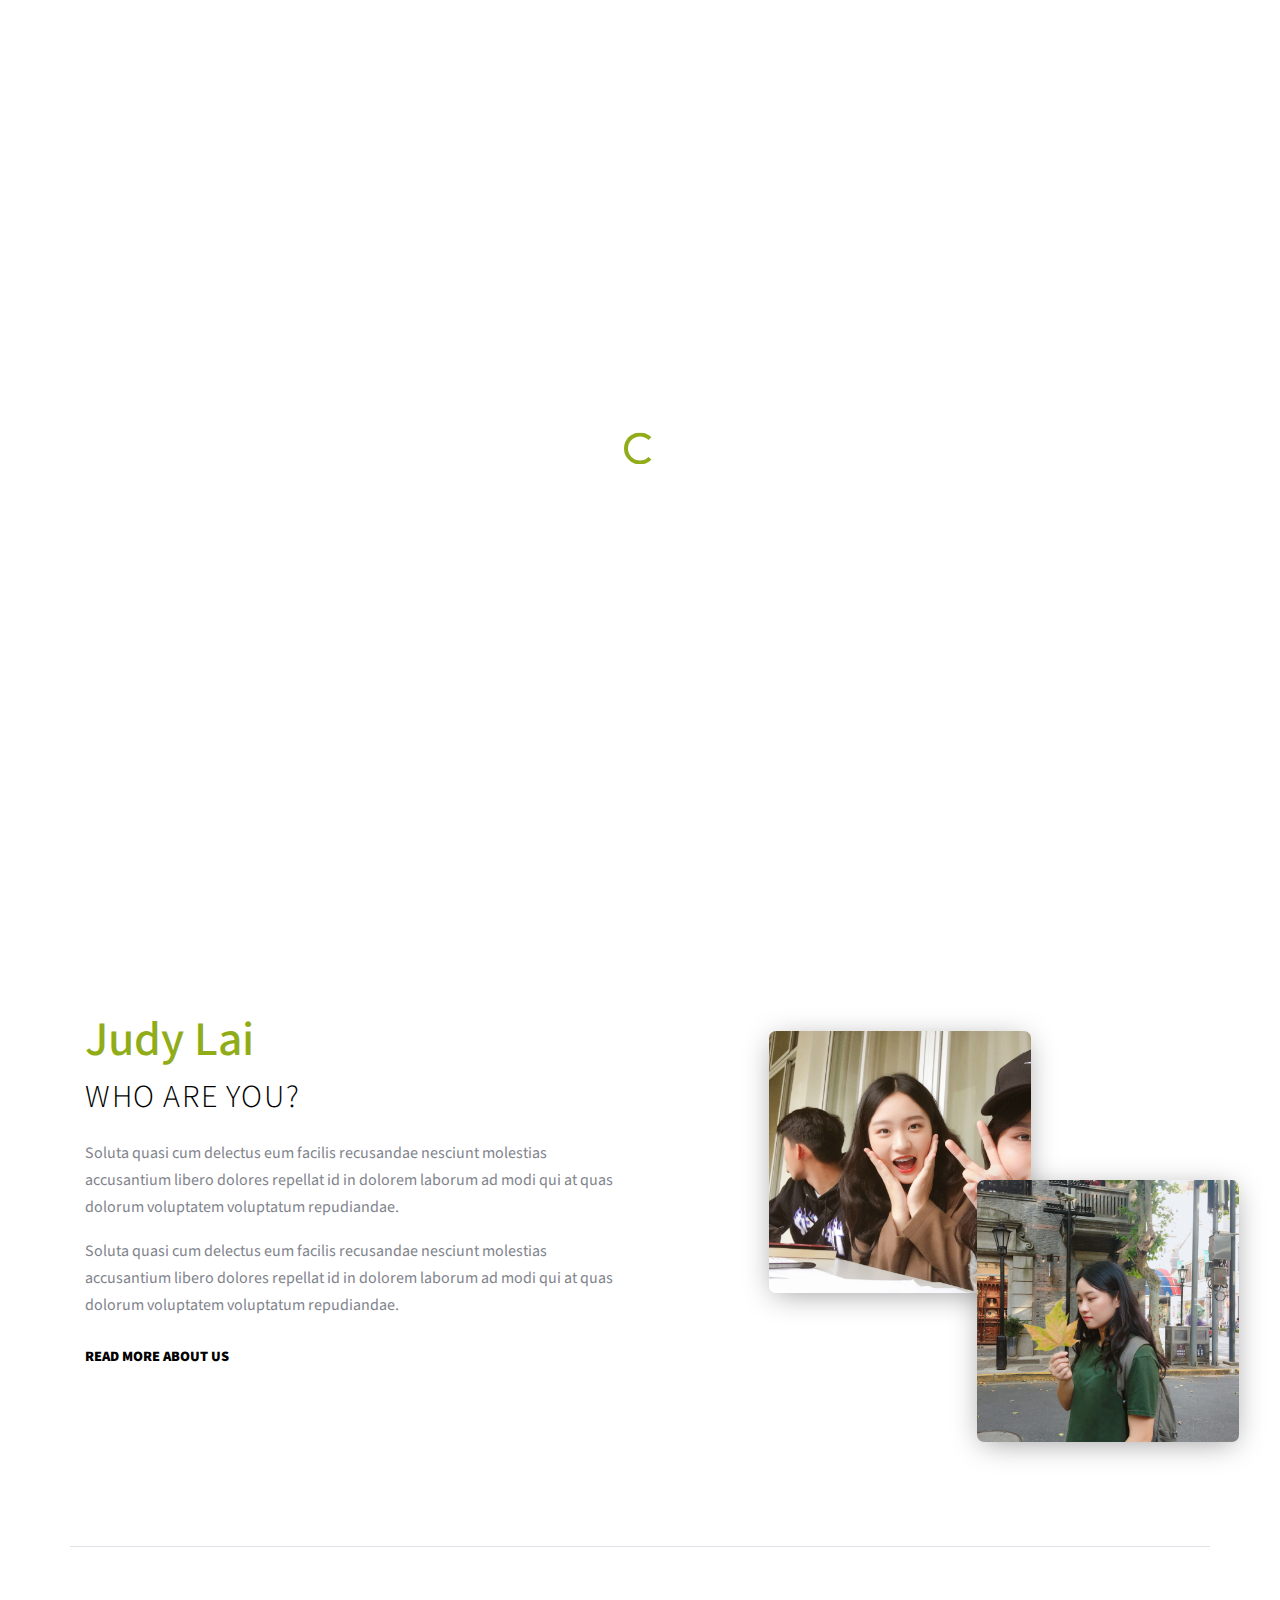
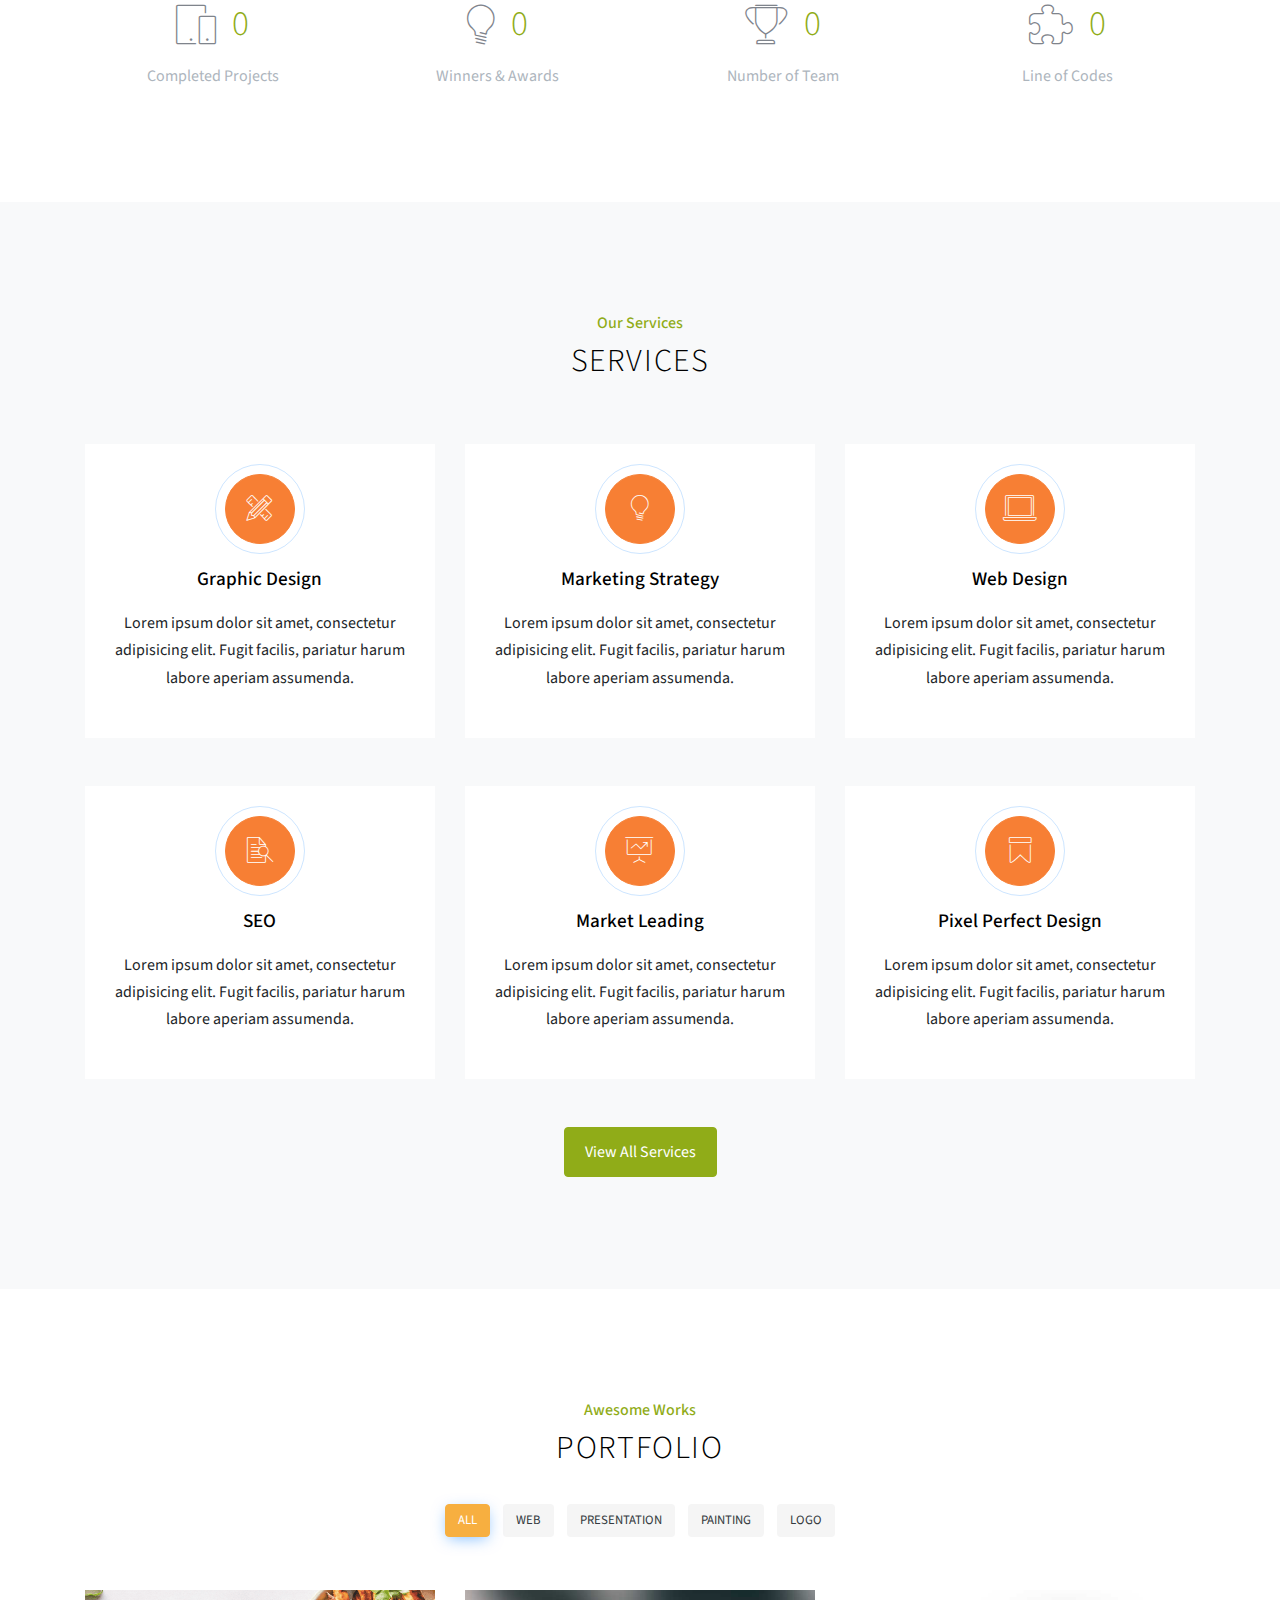
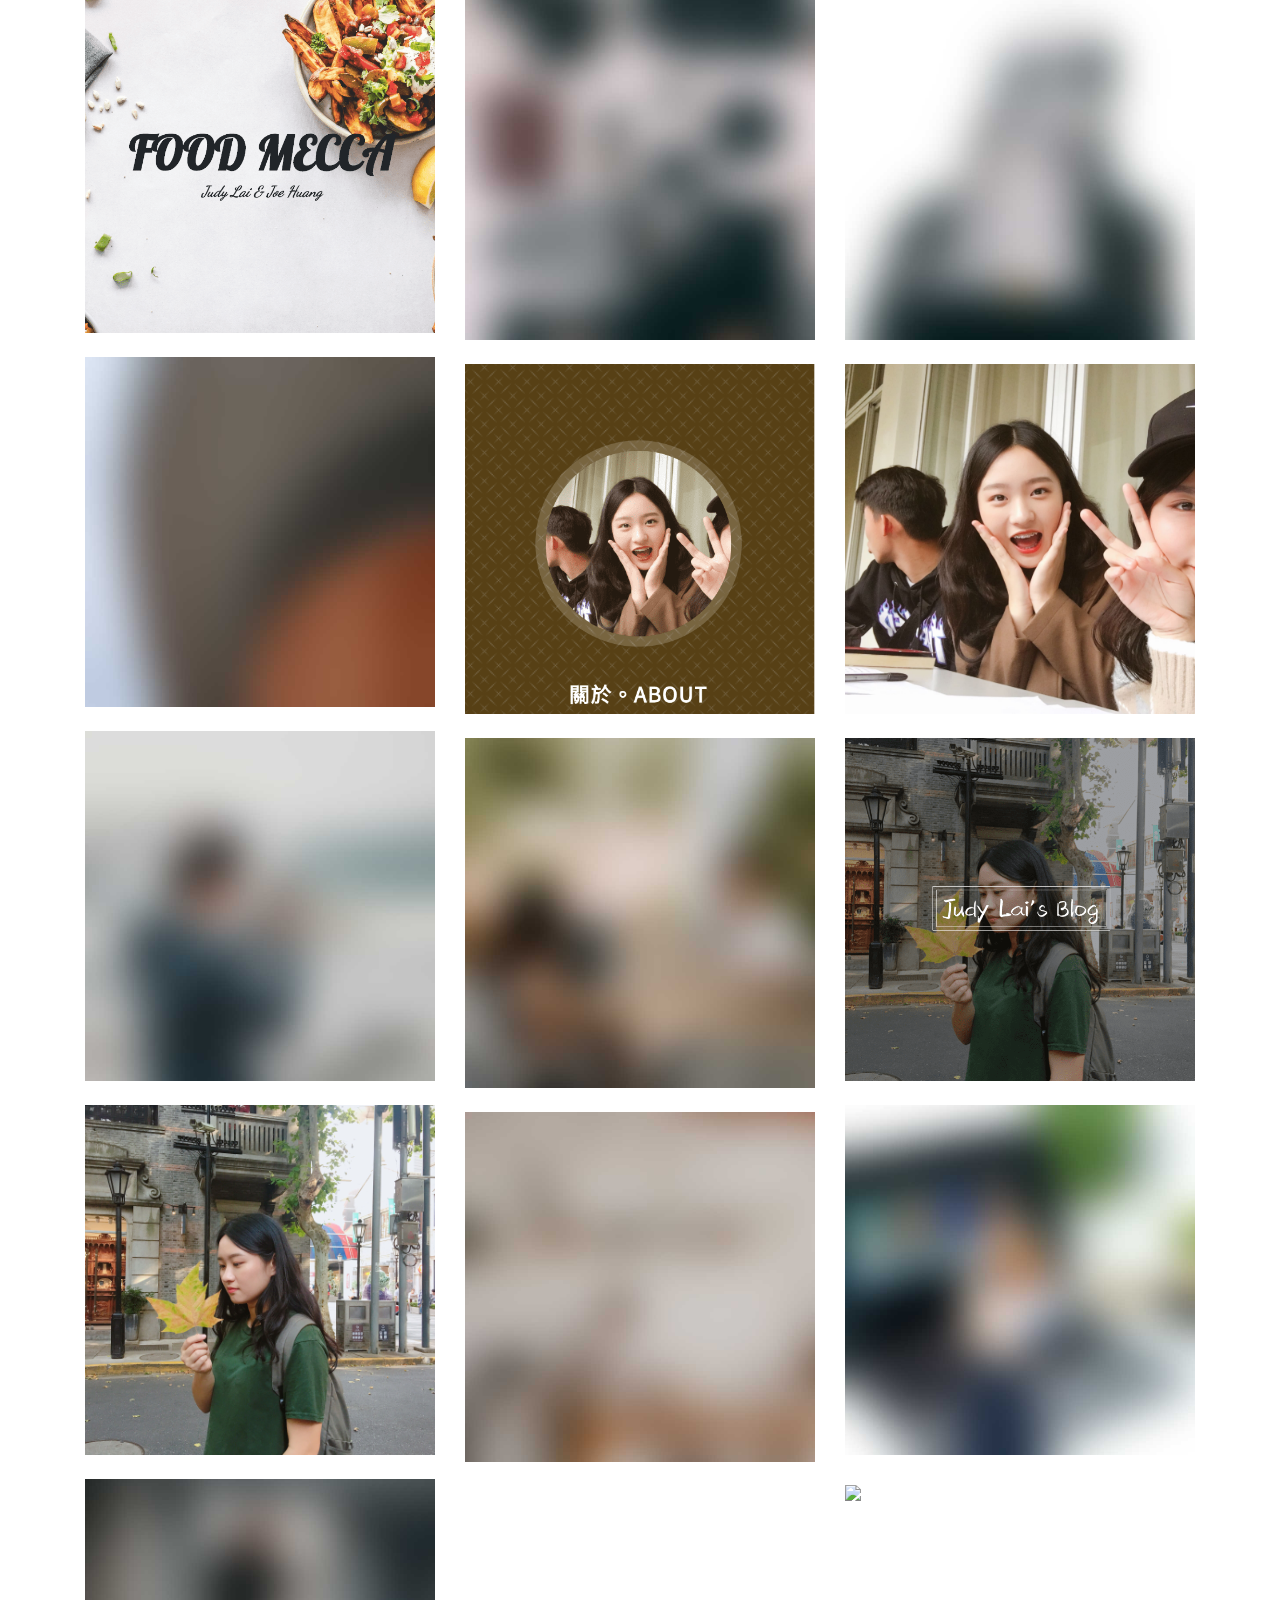
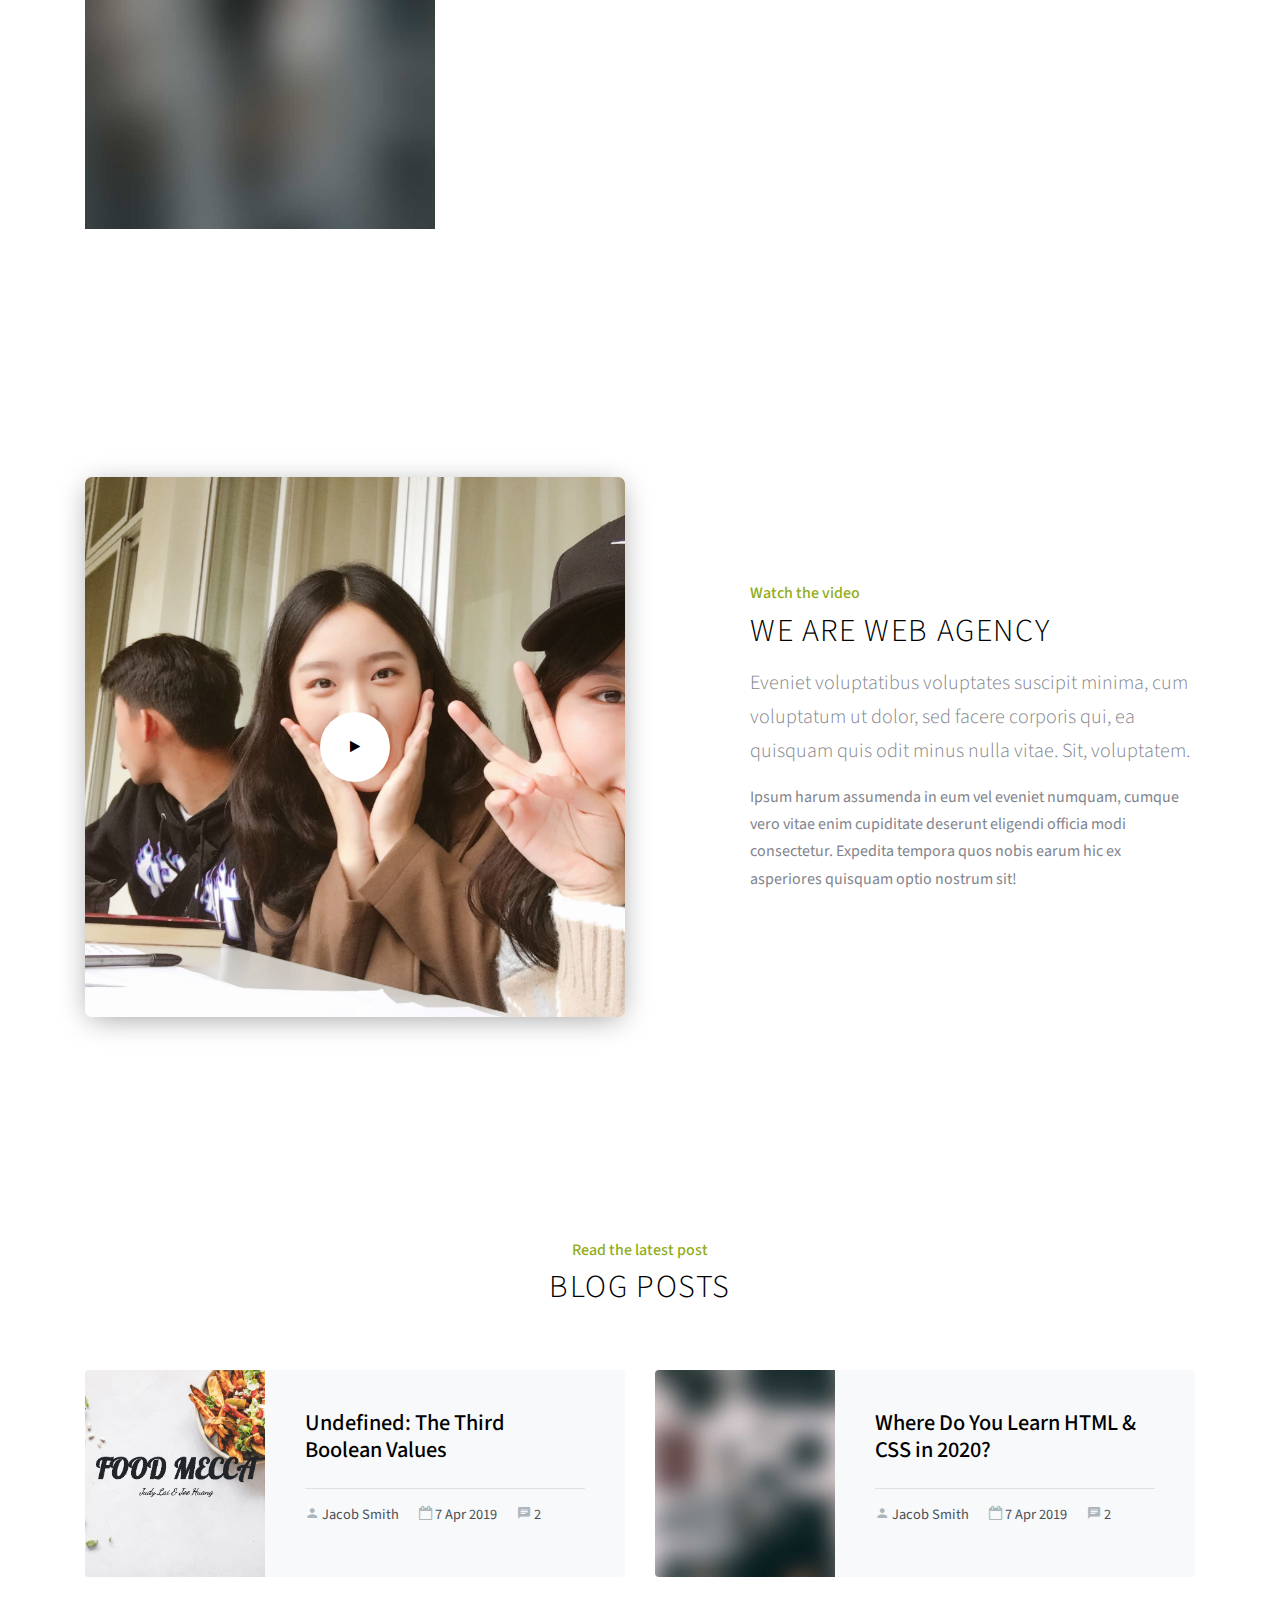
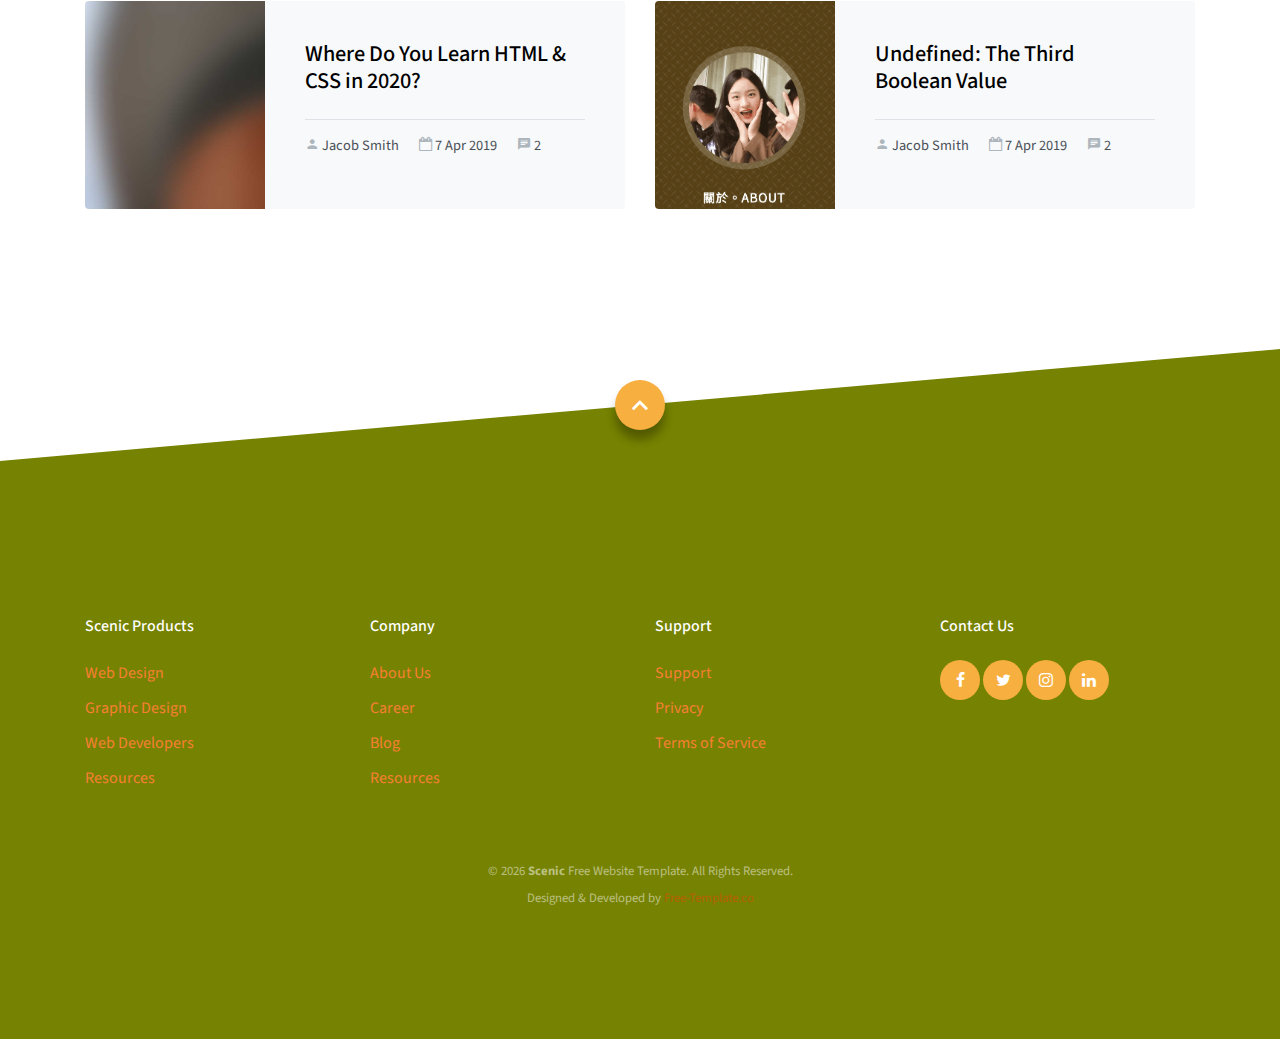
==== commit 394f8e2b: "Update index.html" ====
--- a/index.html
+++ b/index.html
@@ -283,82 +283,96 @@
               <img class="img-fluid" src="images/sq_img_1.jpg">
             </a>
           </div>
+          <div class="item logo col-6 col-sm-6 col-md-6 col-lg-4 col-xl-4 mb-4">
+            <a href="portfolio-single.html" class="item-wrap">
+              <span class="icon-add"></span>
+              <img class="img-fluid" src="images/sq_img_2.jpg">
+            </a>
+          </div>
+
+          <div class="item brand col-6 col-sm-6 col-md-6 col-lg-4 col-xl-4 mb-4">
+            <a href="portfolio-single.html" class="item-wrap">
+              <span class="icon-add"></span>
+              <img class="img-fluid" src="images/sq_img_3.jpg">
+            </a>
+          </div>
+
+          <div class="item design col-6 col-sm-6 col-md-6 col-lg-4 col-xl-4 mb-4">
+
+            <a href="portfolio-single.html" class="item-wrap">
+              <span class="icon-add"></span>
+              <img class="img-fluid" src="images/sq_img_4.jpg">
+            </a>
+
+          </div>
+
           <div class="item web col-6 col-sm-6 col-md-6 col-lg-4 col-xl-4 mb-4">
             <a href="portfolio-single.html" class="item-wrap">
               <span class="icon-add"></span>
-              <img class="img-fluid" src="images/sq_img_2.jpg">
+              <img class="img-fluid" src="images/sq_img_5.jpg">
             </a>
           </div>
 
           <div class="item brand col-6 col-sm-6 col-md-6 col-lg-4 col-xl-4 mb-4">
             <a href="portfolio-single.html" class="item-wrap">
               <span class="icon-add"></span>
-              <img class="img-fluid" src="images/sq_img_3.jpg">
+              <img class="img-fluid" src="images/sq_img_6.jpg">
+            </a>
+          </div>
+
+          <div class="item logo col-6 col-sm-6 col-md-6 col-lg-4 col-xl-4 mb-4">
+            <a href="portfolio-single.html" class="item-wrap">
+              <span class="icon-add"></span>
+              <img class="img-fluid" src="images/sq_img_7.jpg">
             </a>
           </div>
 
           <div class="item design col-6 col-sm-6 col-md-6 col-lg-4 col-xl-4 mb-4">
-
-            <a href="portfolio-single.html" class="item-wrap">
-              <span class="icon-add"></span>
-              <img class="img-fluid" src="images/sq_img_4.jpg">
-            </a>
-
+            <a href="portfolio-single.html" class="item-wrap">
+              <span class="icon-add"></span>
+              <img class="img-fluid" src="images/sq_img_8.jpg">
+            </a>
           </div>
 
           <div class="item web col-6 col-sm-6 col-md-6 col-lg-4 col-xl-4 mb-4">
             <a href="portfolio-single.html" class="item-wrap">
               <span class="icon-add"></span>
-              <img class="img-fluid" src="images/sq_img_5.jpg">
+              <img class="img-fluid" src="images/sq_img_9.jpg">
+            </a>
+          </div>
+
+          <div class="item design col-6 col-sm-6 col-md-6 col-lg-4 col-xl-4 mb-4">
+            <a href="portfolio-single.html" class="item-wrap">
+              <span class="icon-add"></span>
+              <img class="img-fluid" src="images/sq_img_10.jpg">
             </a>
           </div>
 
           <div class="item brand col-6 col-sm-6 col-md-6 col-lg-4 col-xl-4 mb-4">
             <a href="portfolio-single.html" class="item-wrap">
               <span class="icon-add"></span>
-              <img class="img-fluid" src="images/sq_img_6.jpg">
-            </a>
-          </div>
-
-          <div class="item web col-6 col-sm-6 col-md-6 col-lg-4 col-xl-4 mb-4">
-            <a href="portfolio-single.html" class="item-wrap">
-              <span class="icon-add"></span>
-              <img class="img-fluid" src="images/sq_img_7.jpg">
-            </a>
-          </div>
-
+              <img class="img-fluid" src="images/sq_img_11.jpg">
+            </a>
+          </div>
+
+          <div class="item logo col-6 col-sm-6 col-md-6 col-lg-4 col-xl-4 mb-4">
+            <a href="portfolio-single.html" class="item-wrap">
+              <span class="icon-add"></span>
+              <img class="img-fluid" src="images/sq_img_12.jpg">
+            </a>
+          </div>
+          
           <div class="item design col-6 col-sm-6 col-md-6 col-lg-4 col-xl-4 mb-4">
             <a href="portfolio-single.html" class="item-wrap">
               <span class="icon-add"></span>
-              <img class="img-fluid" src="images/sq_img_8.jpg">
-            </a>
-          </div>
-
-          <div class="item web col-6 col-sm-6 col-md-6 col-lg-4 col-xl-4 mb-4">
-            <a href="portfolio-single.html" class="item-wrap">
-              <span class="icon-add"></span>
-              <img class="img-fluid" src="images/sq_img_9.jpg">
-            </a>
-          </div>
-
-          <div class="item design col-6 col-sm-6 col-md-6 col-lg-4 col-xl-4 mb-4">
-            <a href="portfolio-single.html" class="item-wrap">
-              <span class="icon-add"></span>
-              <img class="img-fluid" src="images/sq_img_10.jpg">
-            </a>
-          </div>
-
-          <div class="item brand col-6 col-sm-6 col-md-6 col-lg-4 col-xl-4 mb-4">
-            <a href="portfolio-single.html" class="item-wrap">
-              <span class="icon-add"></span>
-              <img class="img-fluid" src="images/sq_img_11.jpg">
-            </a>
-          </div>
-
-          <div class="item design col-6 col-sm-6 col-md-6 col-lg-4 col-xl-4 mb-4">
-            <a href="portfolio-single.html" class="item-wrap">
-              <span class="icon-add"></span>
-              <img class="img-fluid" src="images/sq_img_12.jpg">
+              <img class="img-fluid" src="images/sq_img_13.jpg">
+            </a>
+          </div>
+          
+          <div class="item logo col-6 col-sm-6 col-md-6 col-lg-4 col-xl-4 mb-4">
+            <a href="portfolio-single.html" class="item-wrap">
+              <span class="icon-add"></span>
+              <img class="img-fluid" src="images/sq_img_14.jpg">
             </a>
           </div>
 
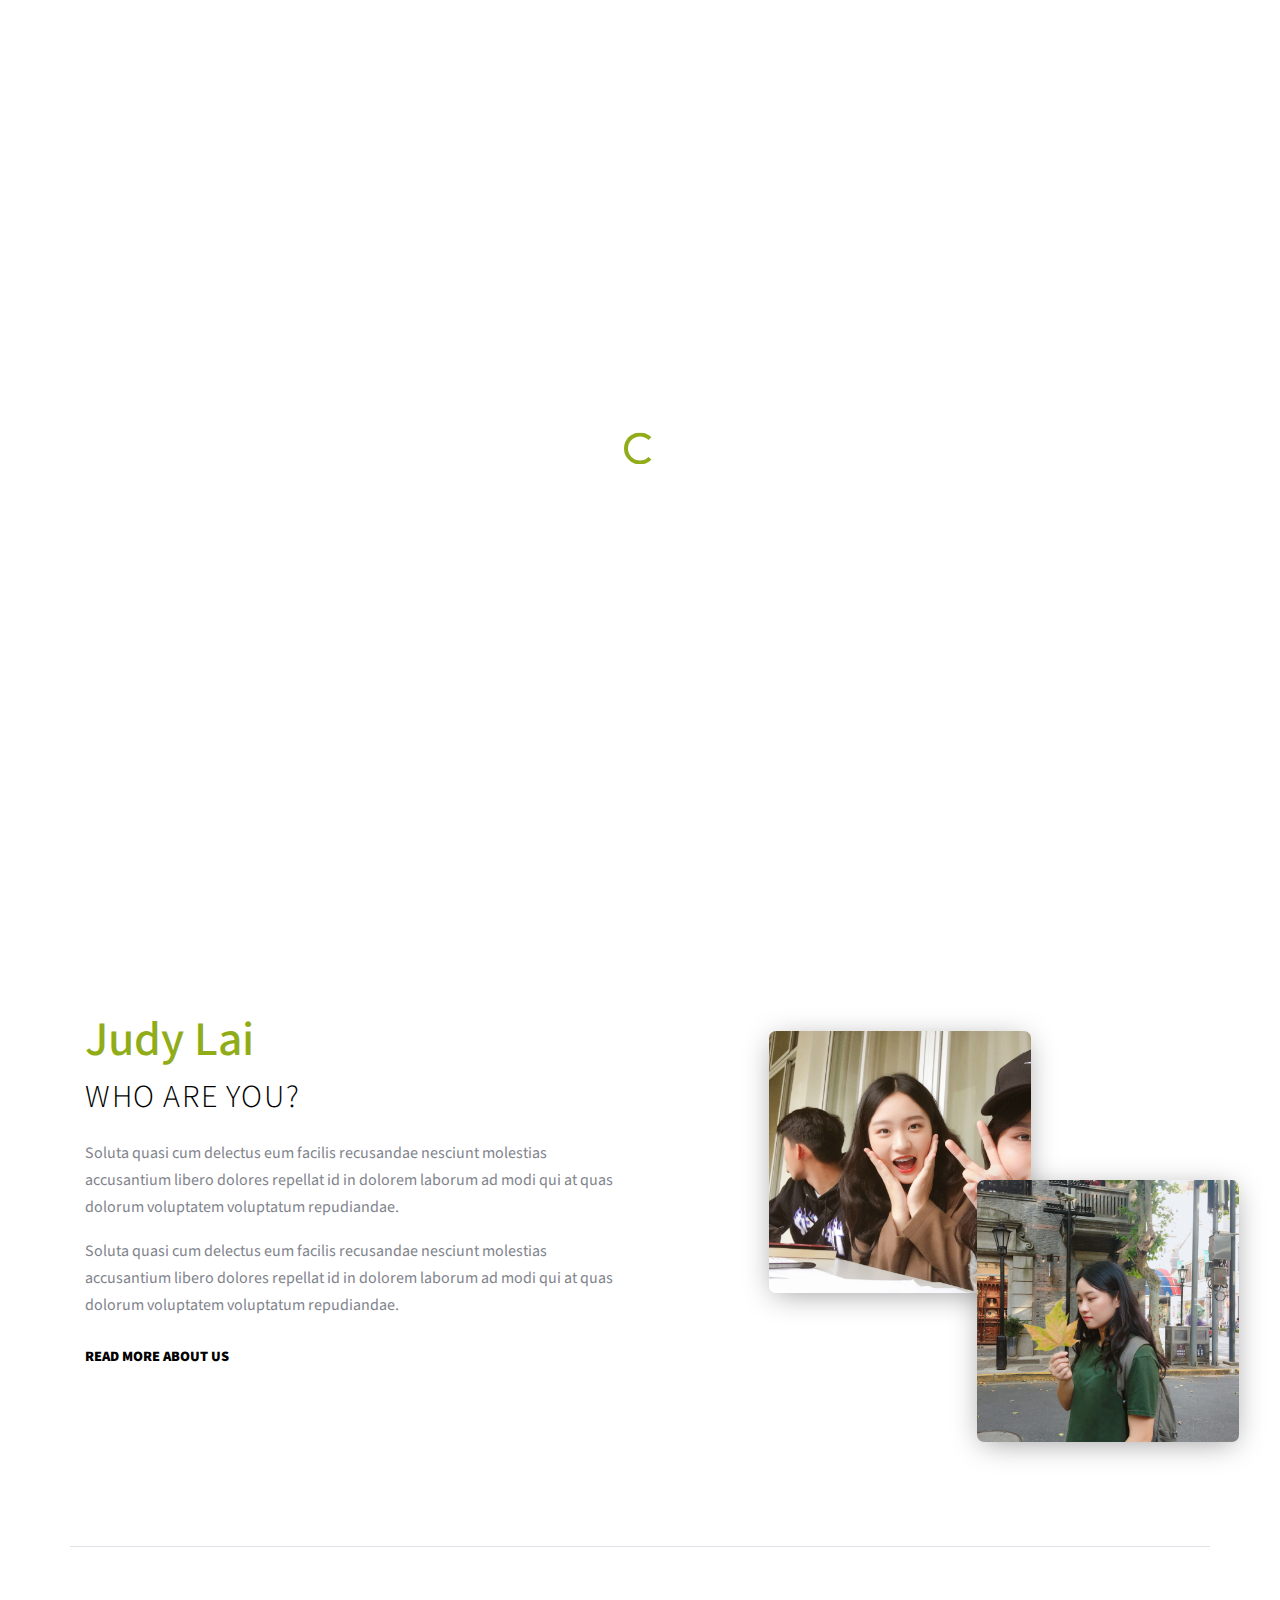
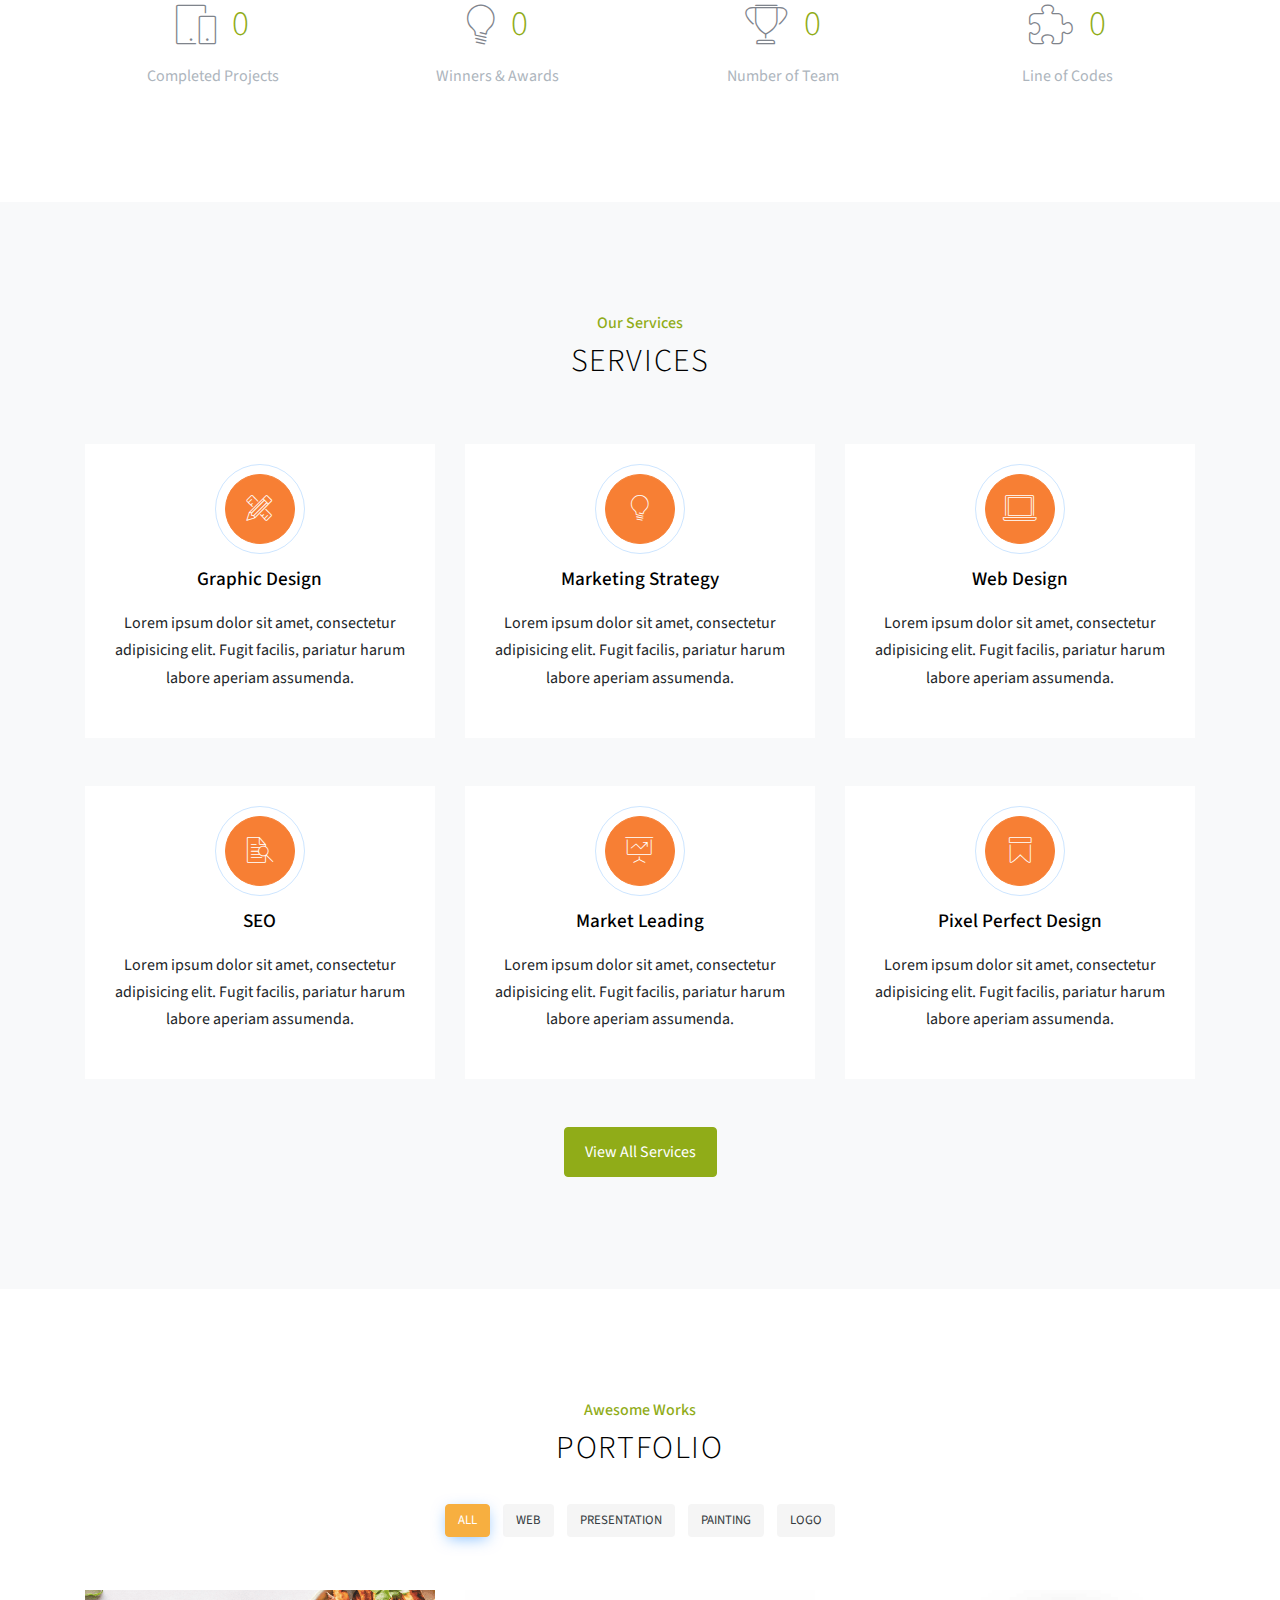
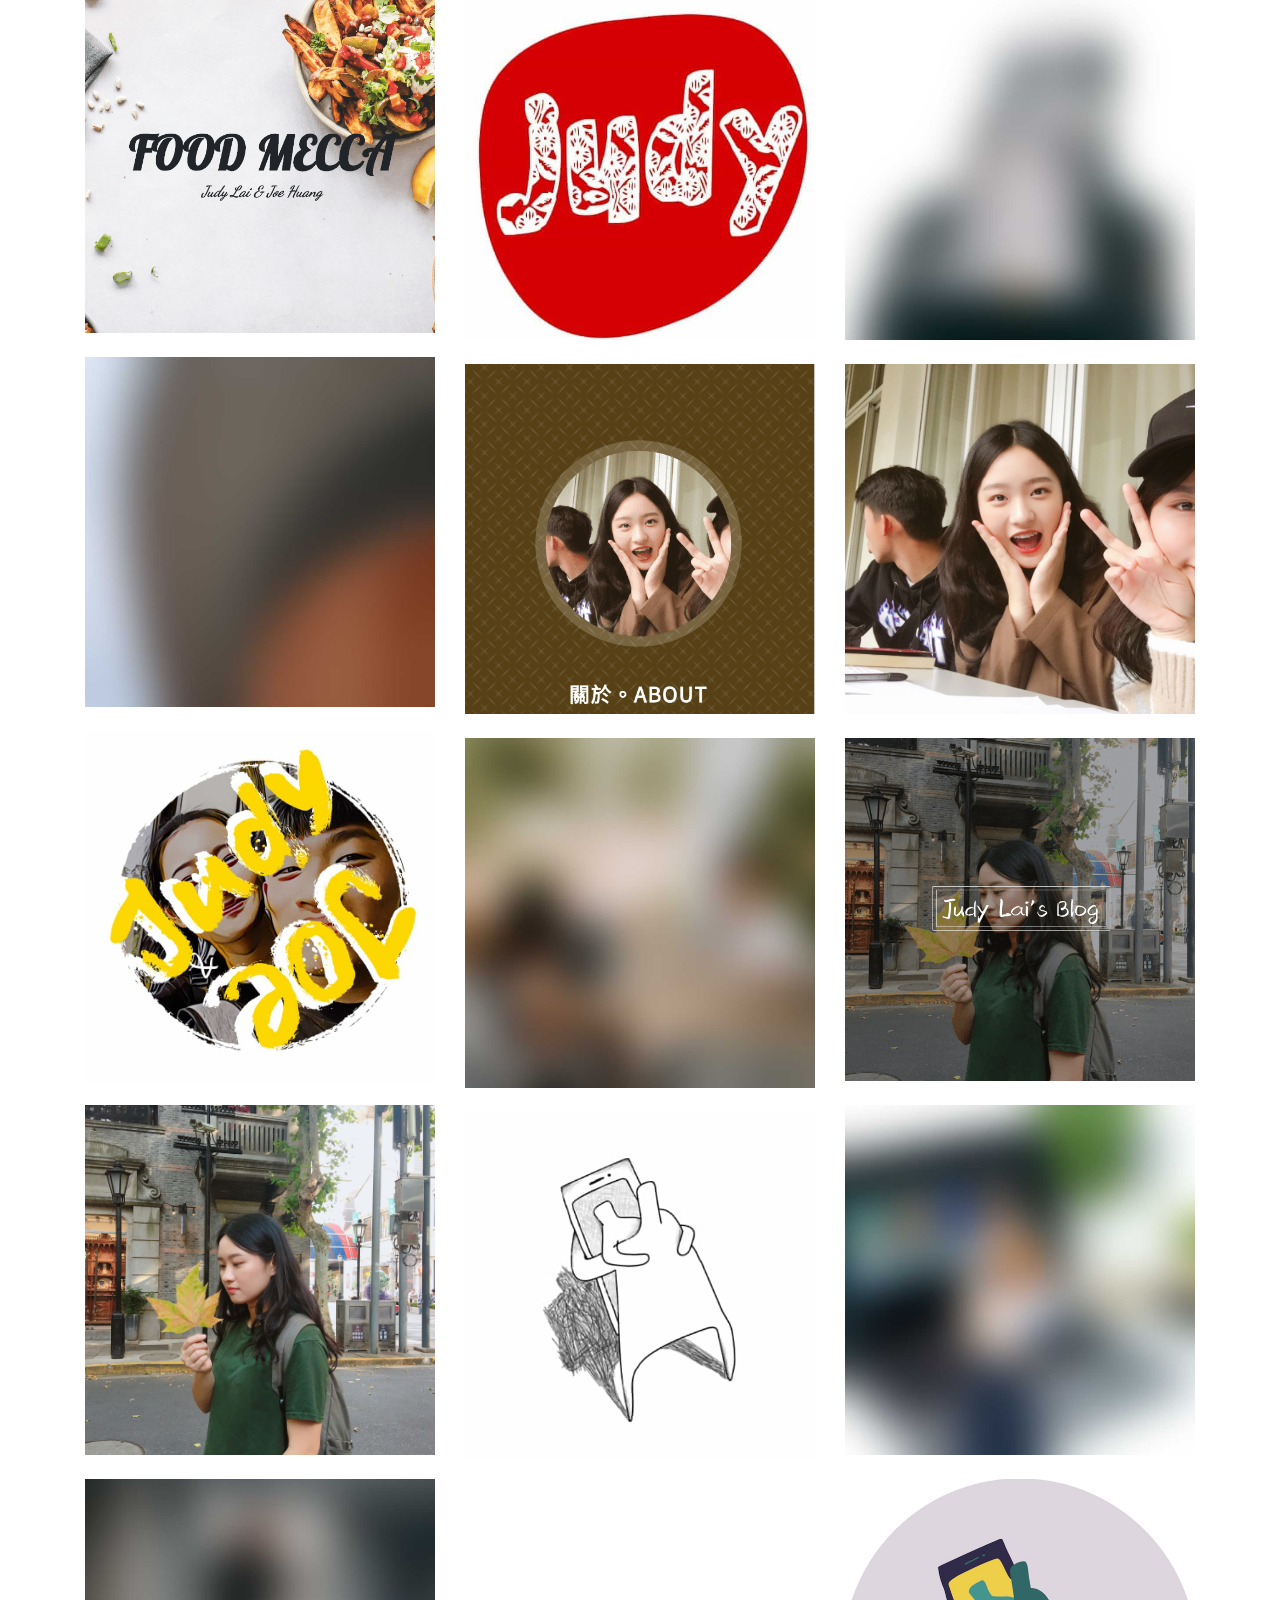
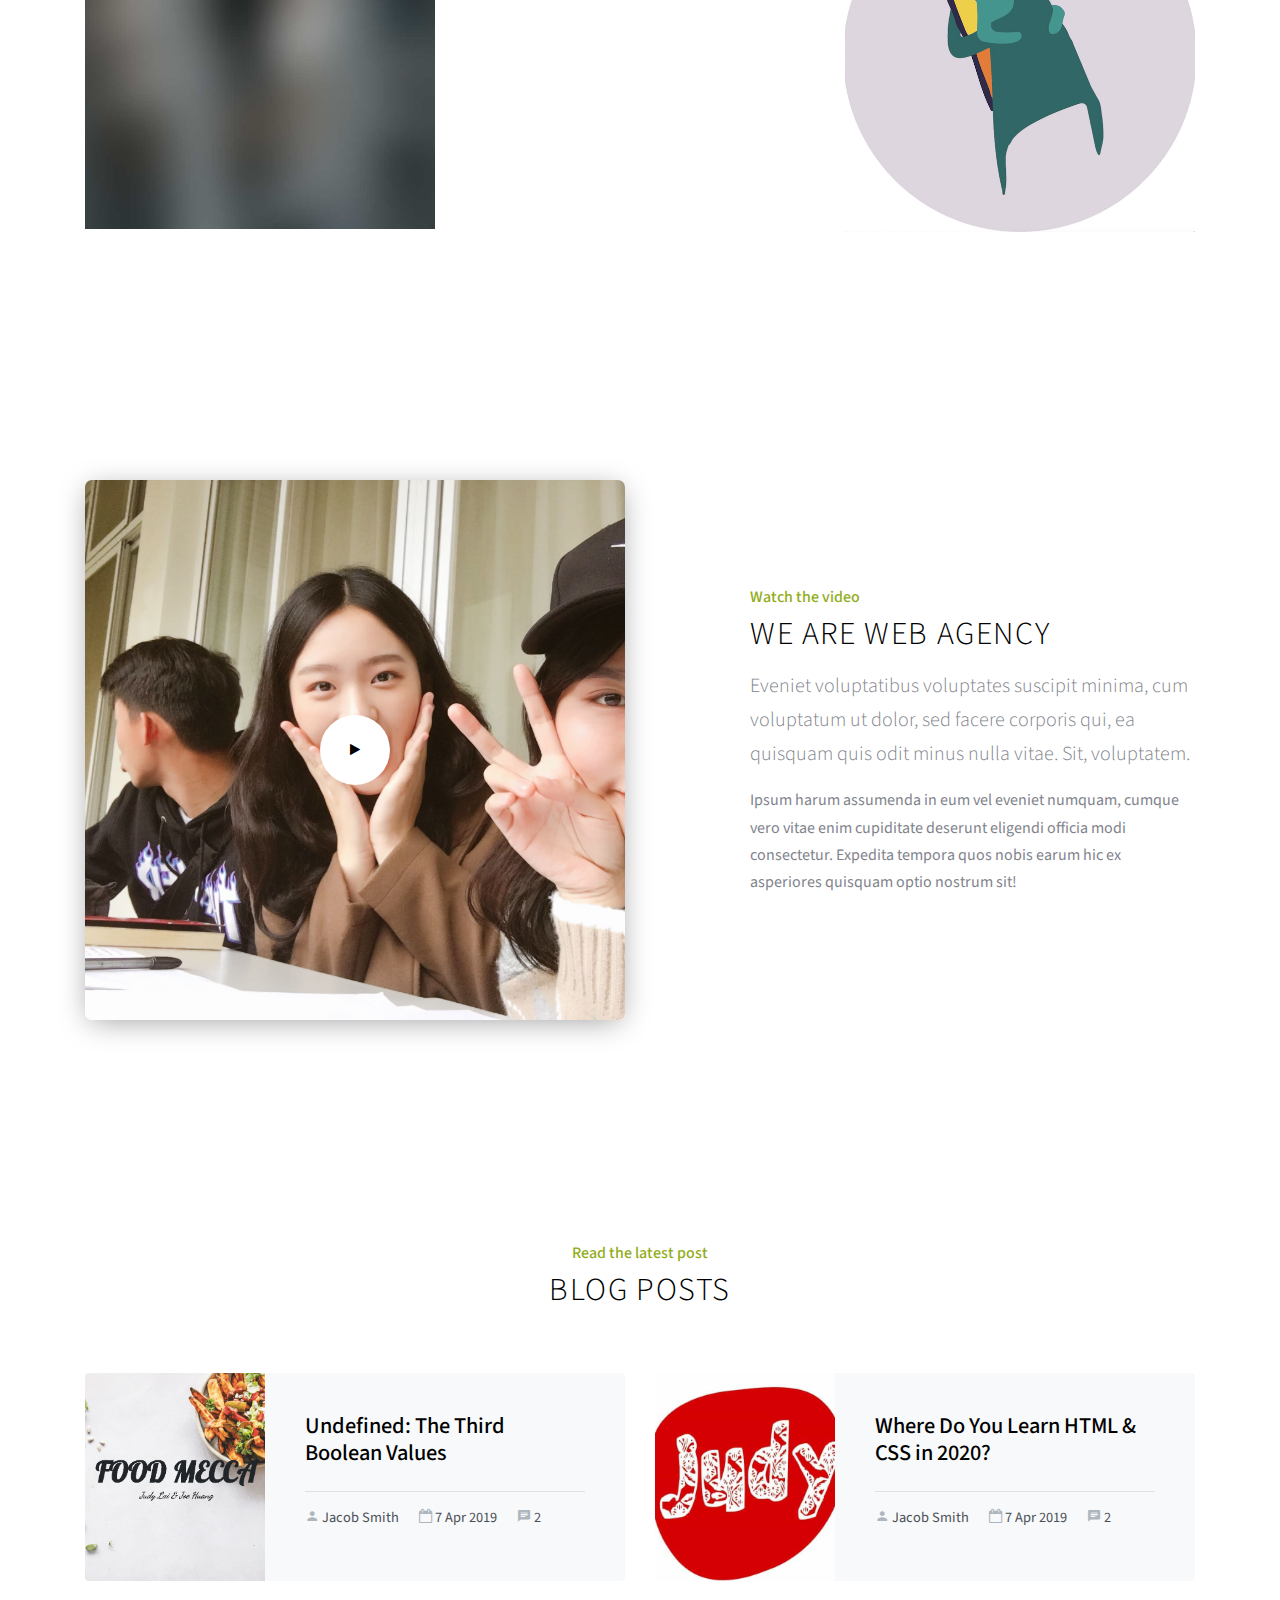
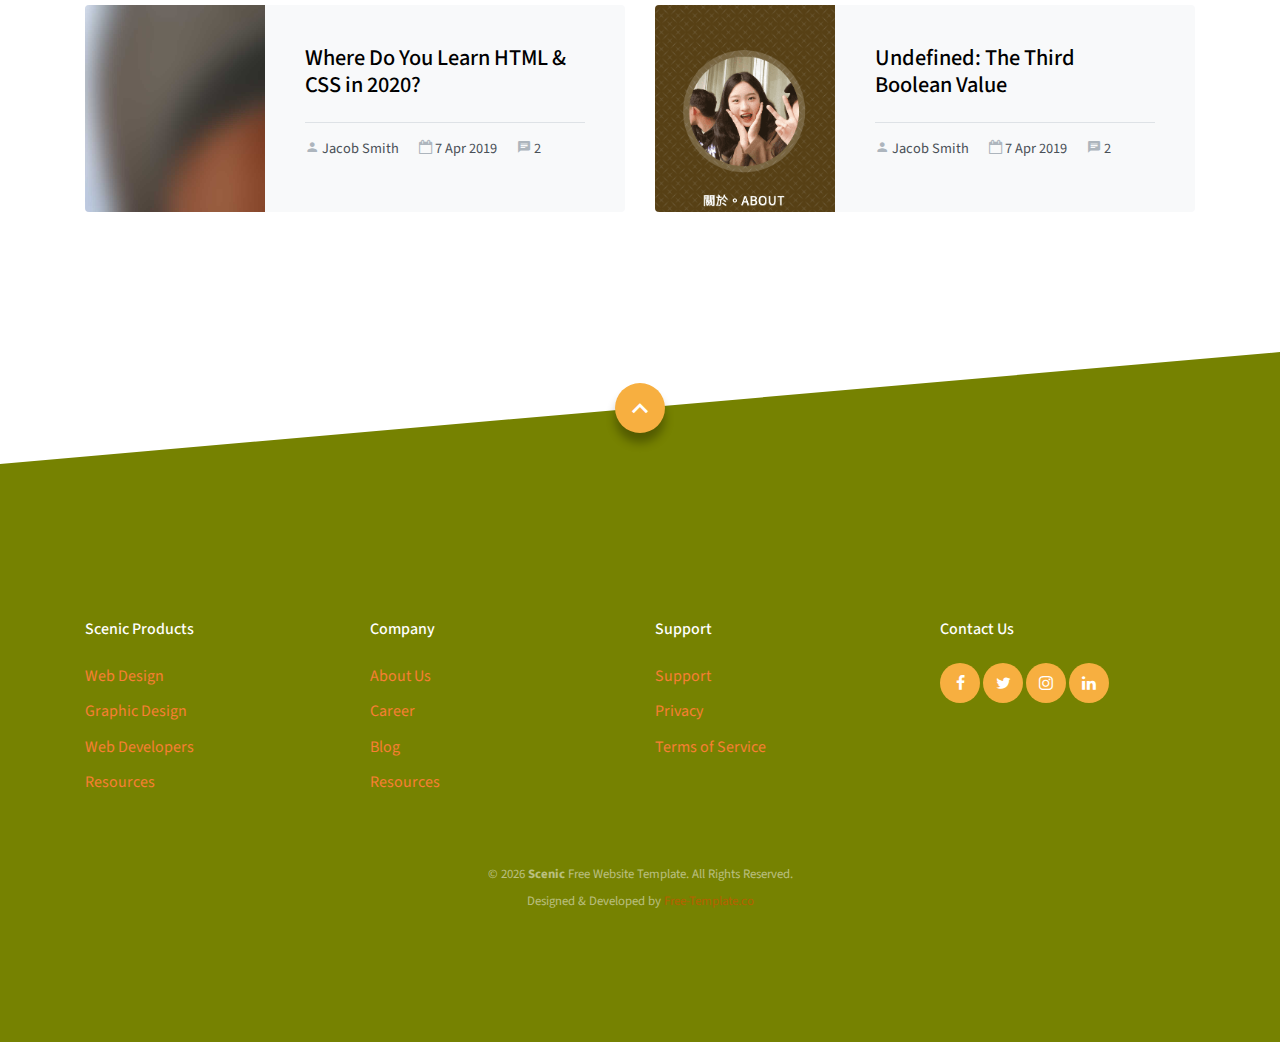
==== commit f8a820b4: "Update index.html" ====
--- a/index.html
+++ b/index.html
@@ -108,7 +108,7 @@
         
       <!-- VIDEO -->
       <div class="video-container">
-        <video autoplay="autoplay" loop="true">
+        <video "vid.muted = true;" autoplay="autoplay" loop="true">
           <source type="video/mp4" src="videos/video.mp4">
         </video>
       </div>
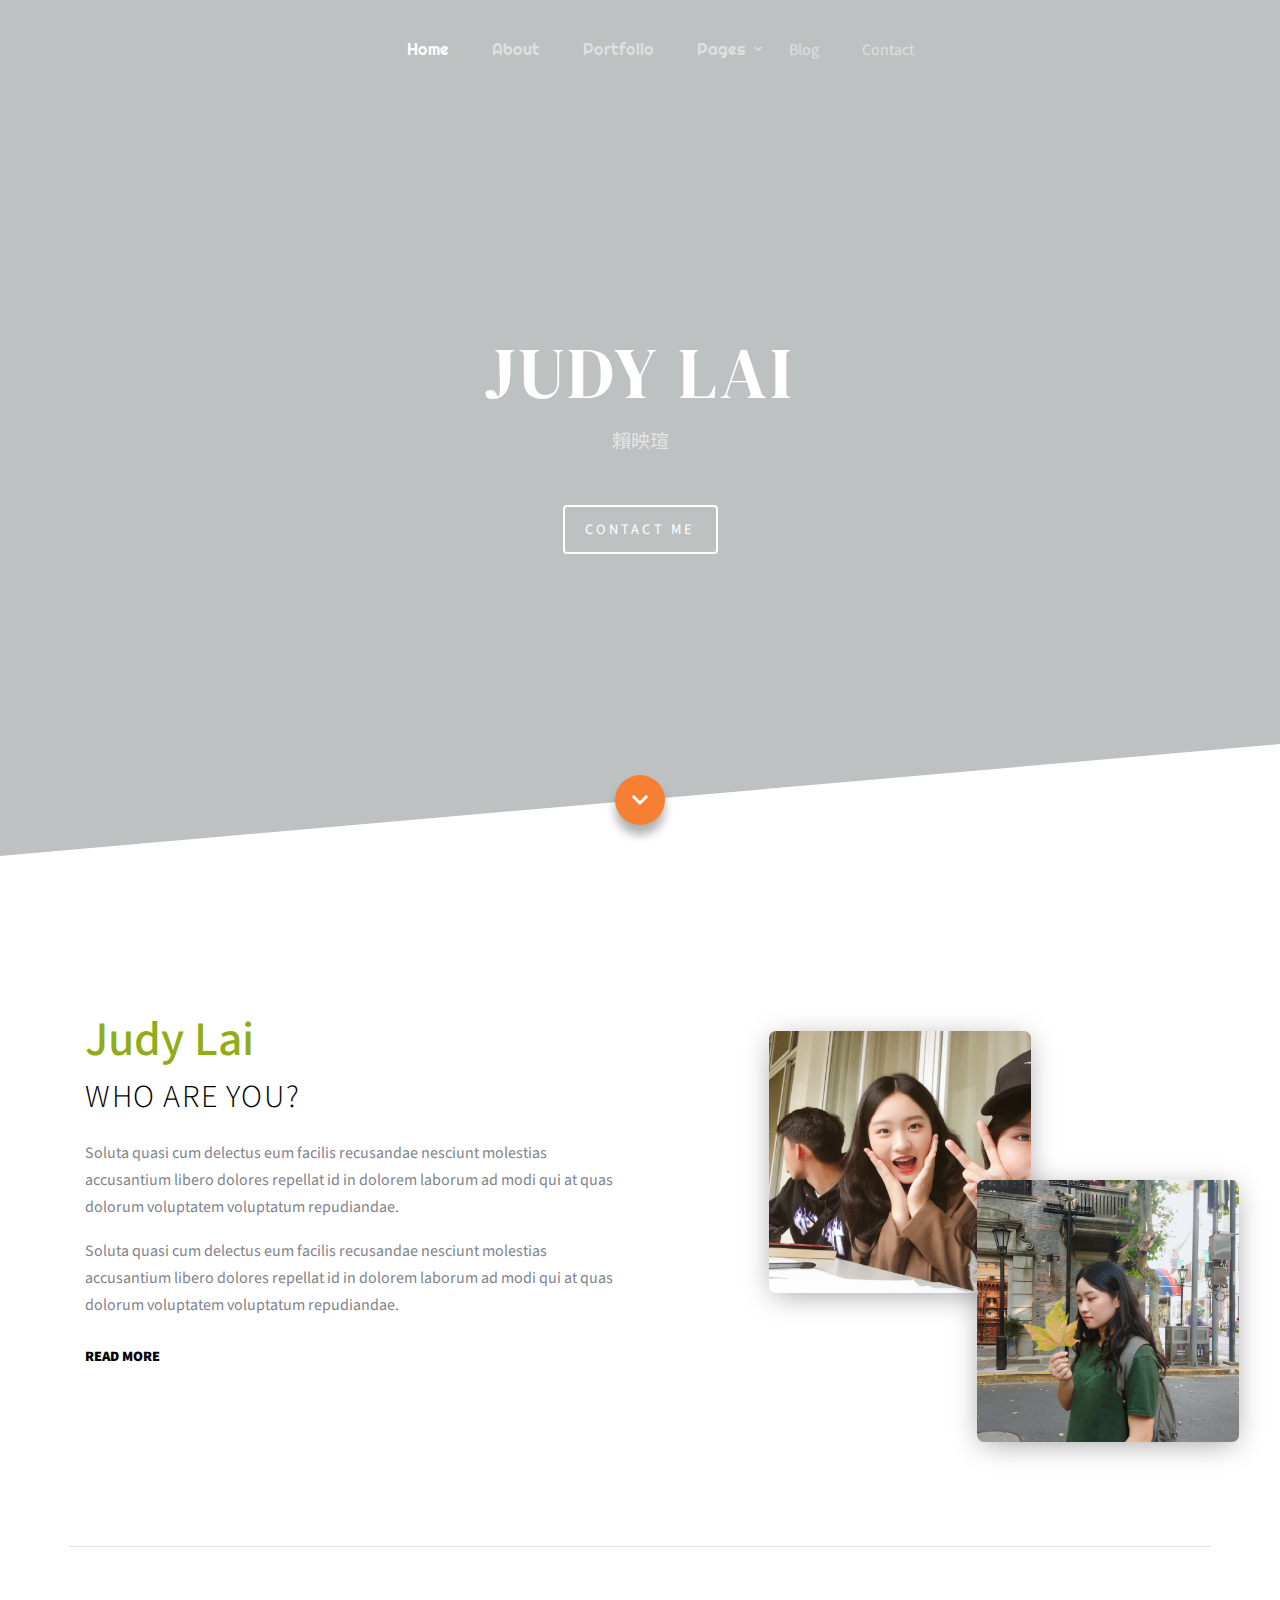
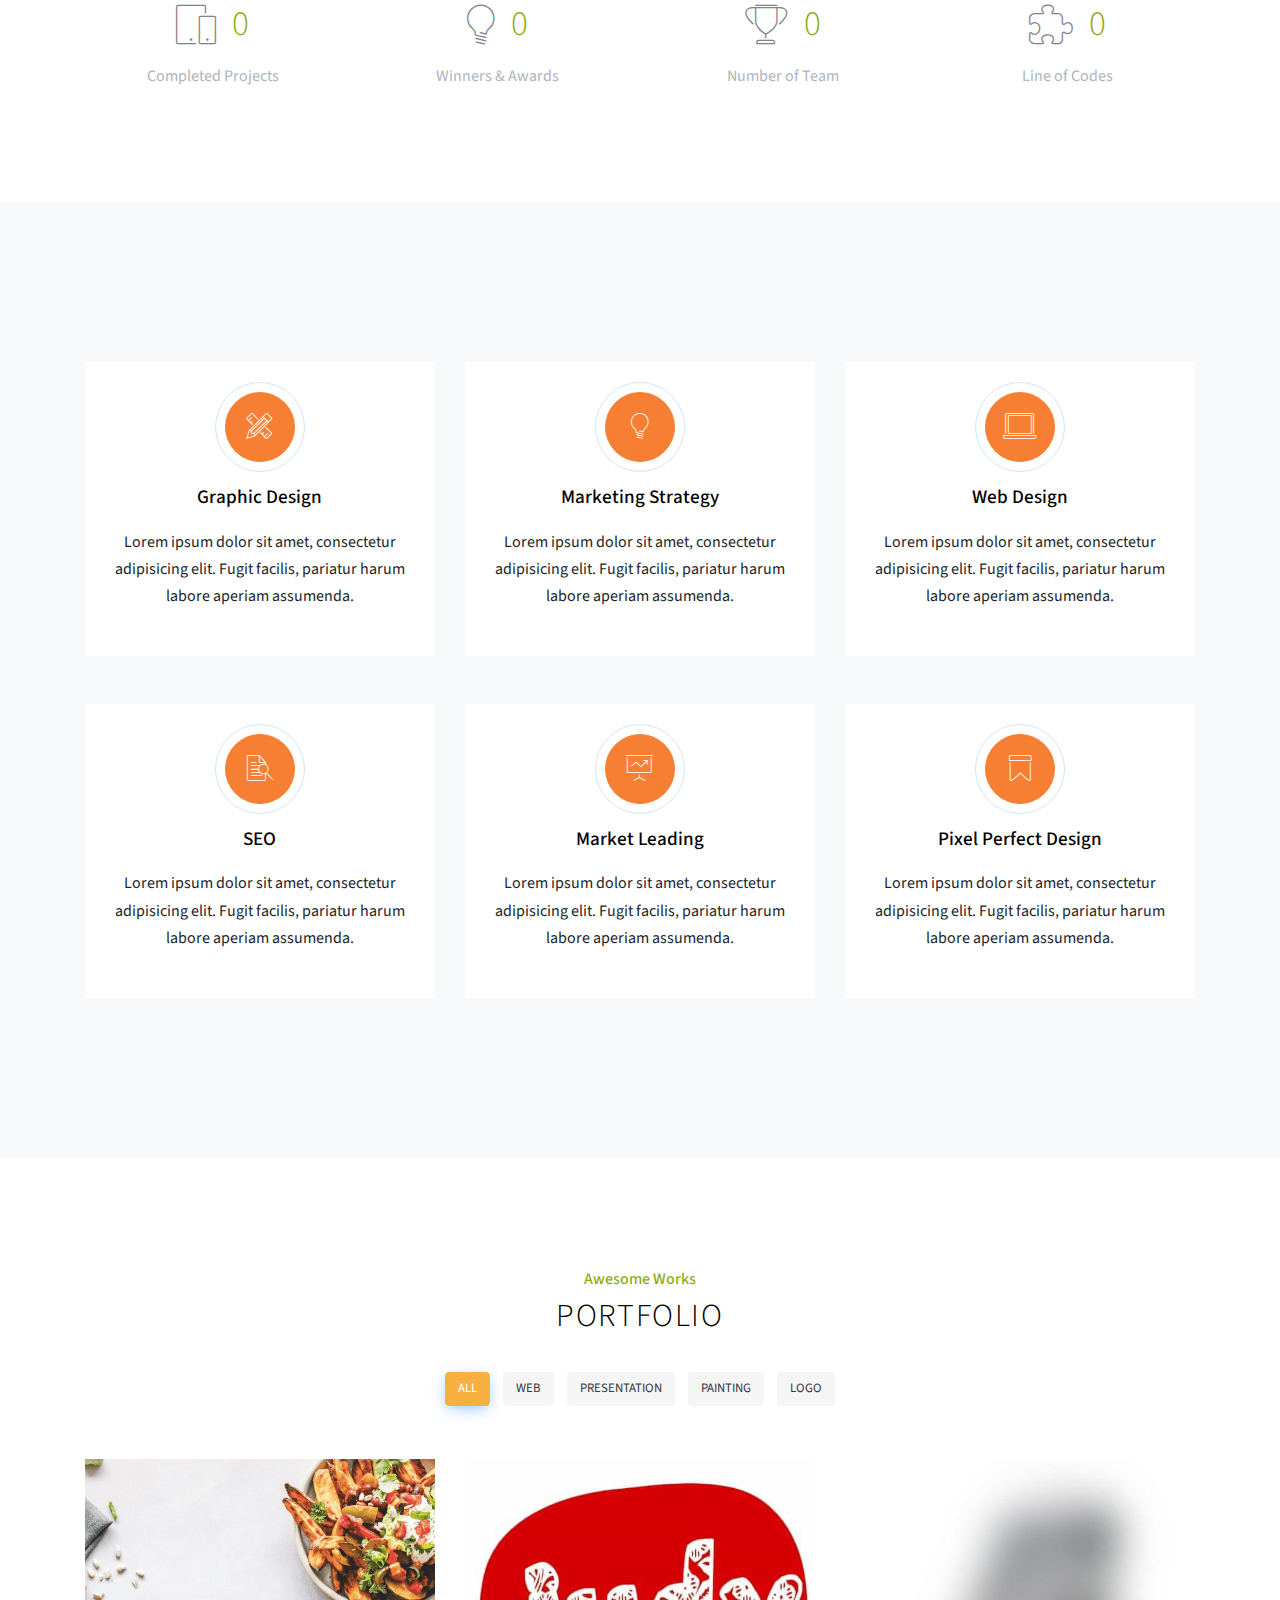
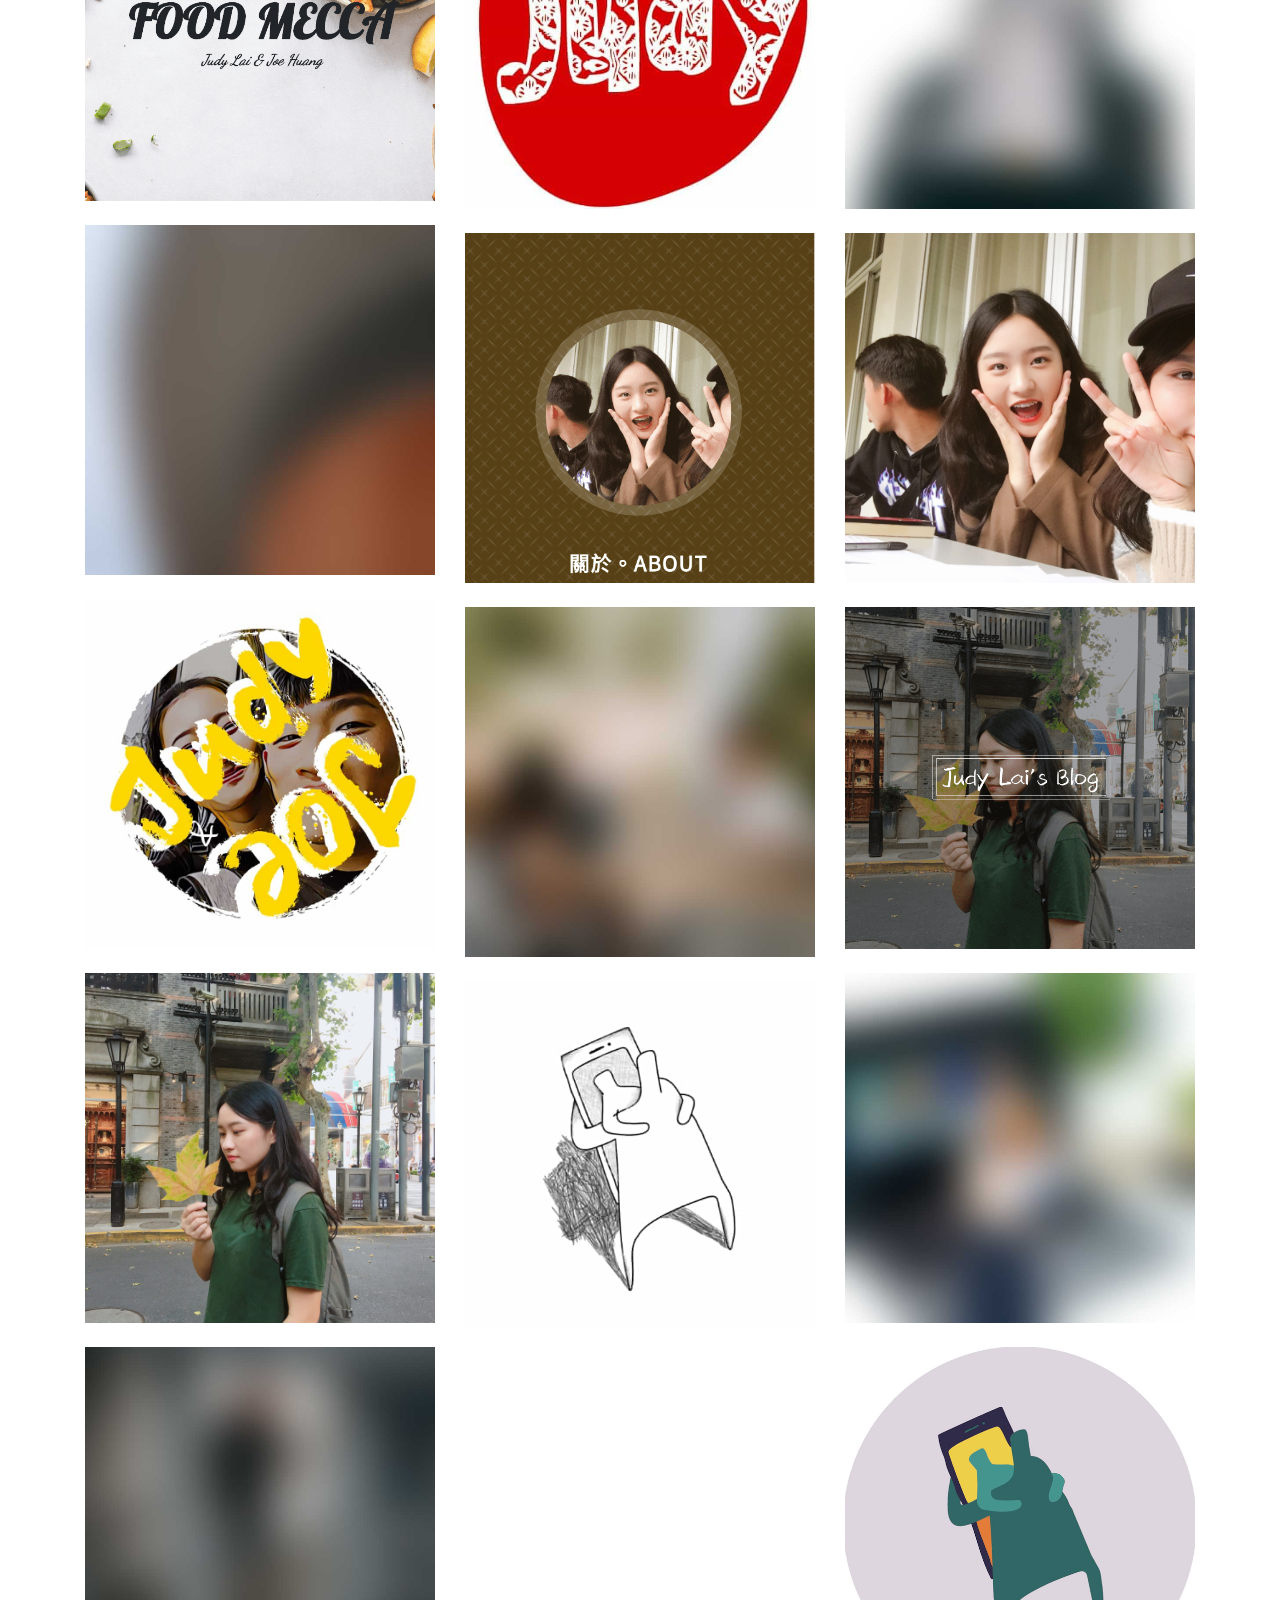
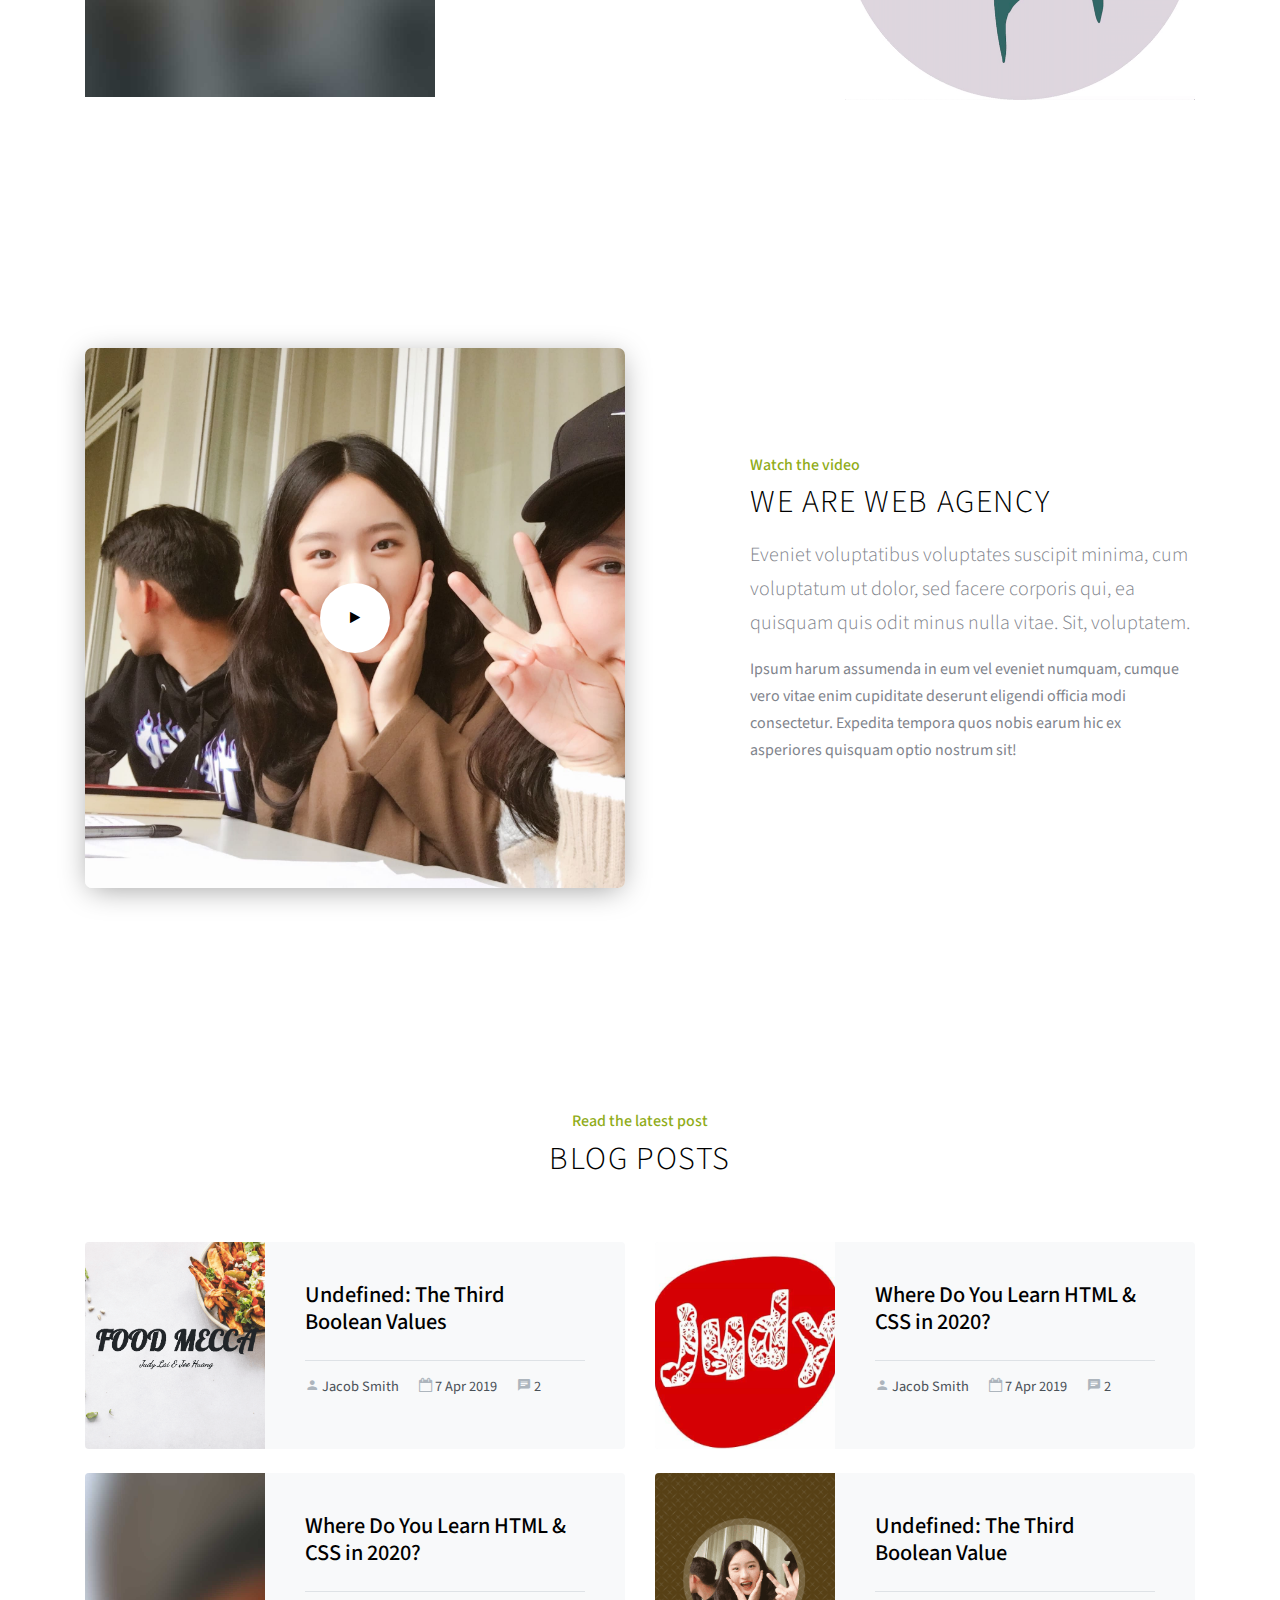
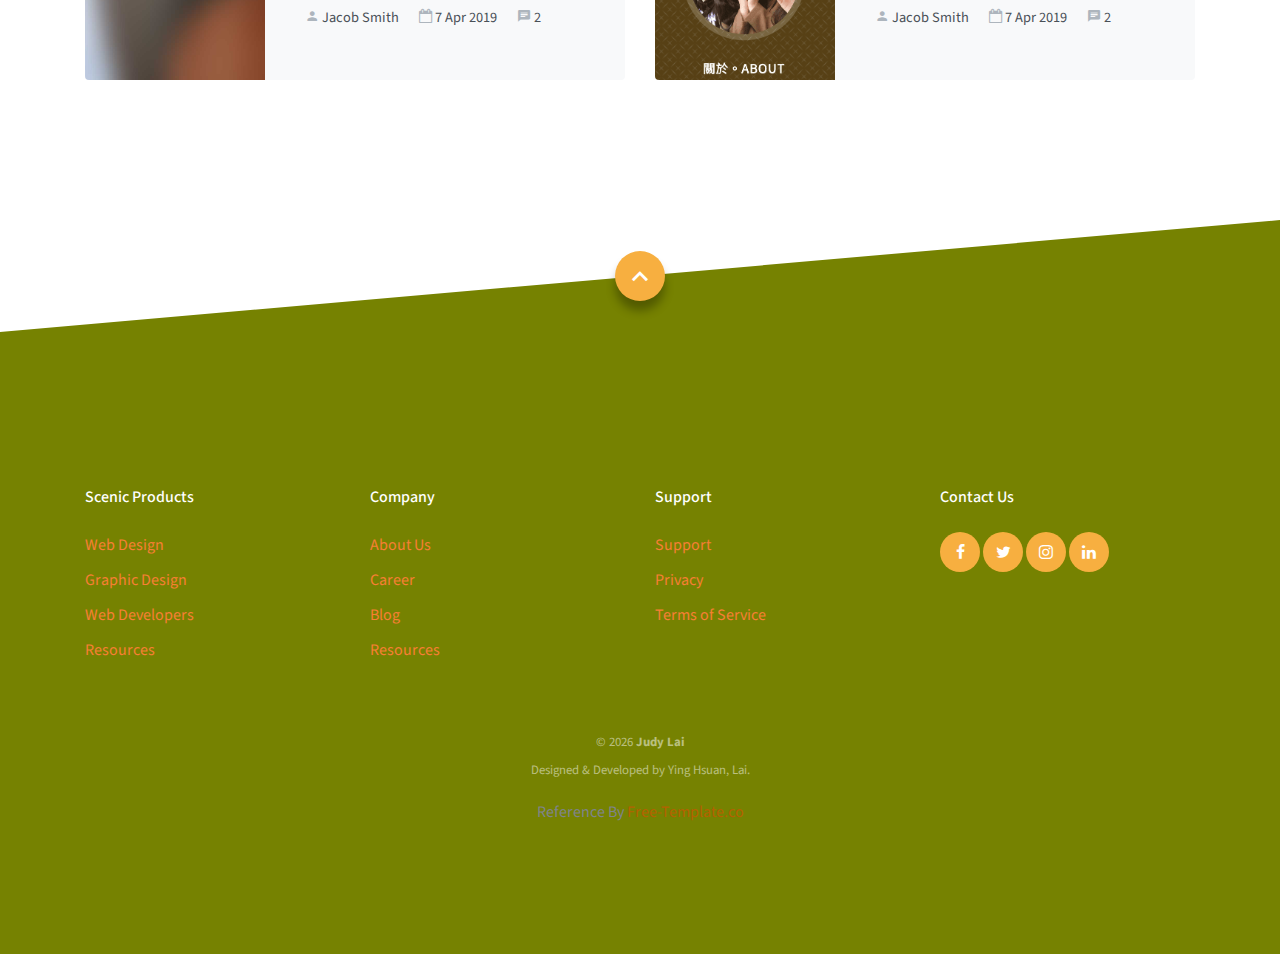
==== commit 922d22af: "Update index.html" ====
--- a/index.html
+++ b/index.html
@@ -24,13 +24,17 @@
     <meta name="keywords" content="" />
     <meta name="author" content="Free-Template.co" />
     <link rel="shortcut icon" href="ftco-32x32.png">
-    <link href="https://fonts.googleapis.com/css?family=DM+Serif+Text&display=swap" rel="stylesheet">
+    
     
     <link rel="stylesheet" href="css/custom-bs.css">
     <link rel="stylesheet" href="css/jquery.fancybox.min.css">
     <link rel="stylesheet" href="fonts/icomoon/style.css">
     <link rel="stylesheet" href="fonts/line-icons/style.css">
-
+    <link href="https://fonts.googleapis.com/css?family=Noto+Sans+TC&display=swap" rel="stylesheet">
+    <link href="https://fonts.googleapis.com/css?family=DM+Serif+Text&display=swap" rel="stylesheet">
+    <link href="https://fonts.googleapis.com/css?family=DM+Serif+Display&display=swap" rel="stylesheet">
+    <link href="https://fonts.googleapis.com/css?family=Righteous&display=swap" rel="stylesheet">
+    
     <!-- MAIN CSS -->
     <link rel="stylesheet" href="css/style.css">    
   </head>
@@ -66,19 +70,19 @@
 
           <nav class="mx-auto site-navigation">
             <ul class="site-menu js-clone-nav d-none d-lg-block">
-              <li><a href="index.html" class="nav-link active">Home</a></li>
-              <li><a href="about.html">About</a></li>
-              <li><a href="portfolio.html">Portfolio</a></li>
+              <li><a style="font-family: 'Righteous', cursive;" href="index.html" class="nav-link active">Home</a></li>
+              <li><a style="font-family: 'Righteous', cursive;" href="about.html">About</a></li>
+              <li><a style="font-family: 'Righteous', cursive;" href="portfolio.html">Portfolio</a></li>
               <li class="has-children">
-                <a href="services.html">Pages</a>
+                <a style="font-family: 'Righteous', cursive;" href="services.html">Pages</a>
                 <ul class="dropdown">
-                  <li><a href="services.html">Services</a></li>
-                  <li><a href="service-single.html">Service Single</a></li>
-                  <li><a href="blog-single.html">Blog Single</a></li>
-                  <li><a href="portfolio-single.html">Portfolio Single</a></li>
-                  <li><a href="testimonials.html">Testimonials</a></li>
-                  <li><a href="faq.html">Frequently Ask Questions</a></li>
-                  <li><a href="gallery.html">Gallery</a></li>
+                  <li><a style="font-family: 'Righteous', cursive;" href="services.html">Services</a></li>
+                  <li><a style="font-family: 'Righteous', cursive;" href="service-single.html">Service Single</a></li>
+                  <li><a style="font-family: 'Righteous', cursive;" href="blog-single.html">Blog Single</a></li>
+                  <li><a style="font-family: 'Righteous', cursive;" href="portfolio-single.html">Portfolio Single</a></li>
+                  <li><a style="font-family: 'Righteous', cursive;" href="testimonials.html">Testimonials</a></li>
+                  <li><a style="font-family: 'Righteous', cursive;" href="faq.html">Frequently Ask Questions</a></li>
+                  <li><a style="font-family: 'Righteous', cursive;" href="gallery.html">Gallery</a></li>
                 </ul>
               </li>
               <li><a href="blog.html">Blog</a></li>
@@ -100,20 +104,21 @@
       <div class="container">
         <div class="row align-items-center justify-content-center">
           <div class="col-md-8 text-center">
-            <h1 style="font-family: 'DM Serif Text', serif;">Judy Lai</h1>
+            <h1 style="font-family: 'DM Serif Display', serif;">Judy Lai</h1>
+            <p style="font-family: 'Noto Sans TC', sans-serif;">賴映瑄</p>
             <p class="mt-5"><a href="contact.html" class="btn btn-outline-white btn-md ">CONTACT ME</a></p>
           </div>
         </div>
       </div>
         
-      <!-- VIDEO -->
+       <!-- VIDEO -->
       <div class="video-container">
-        <video "vid.muted = true;" autoplay="autoplay" loop="true">
+        <video autoplay="" loop="true">
           <source type="video/mp4" src="videos/video.mp4">
         </video>
       </div>
 
-      <a href="#about-us-section" class="scroll-button smoothscroll">
+      <a href="#next-section" class="smoothscroll scroll-button">
         <span class=" icon-keyboard_arrow_down"></span>
       </a>
 
@@ -130,7 +135,7 @@
 
             <p>Soluta quasi cum delectus eum facilis recusandae nesciunt molestias accusantium libero dolores repellat id in dolorem laborum ad modi qui at quas dolorum voluptatem voluptatum repudiandae.</p>
             <p>Soluta quasi cum delectus eum facilis recusandae nesciunt molestias accusantium libero dolores repellat id in dolorem laborum ad modi qui at quas dolorum voluptatem voluptatum repudiandae.</p>
-            <p class="mt-4"><a href="#" class="spepcial_link">Read more about us</a></p>
+            <p class="mt-4"><a href="about.html" class="spepcial_link">Read more</a></p>
           </div>
           <div class="col-md-5 ml-auto img-overlap">
             <div class="img-1"><img src="images/sq_img_6.jpg" alt="Free Website Template by Free-Template.co" class="img-fluid img-shadow"></div>
@@ -182,10 +187,6 @@
     <section class="site-section services-section bg-light block__62849" id="services-section">
       <div class="container">
         <div class="row mb-5">
-          <div class="col-12 text-center" data-aos="fade">
-            <h3 class="section-title-sub text-primary">Our Services</h3>
-            <h2 class="section-title mb-3">Services</h2>
-          </div>
         </div>
         <div class="row">
           <div class="col-6 col-md-6 col-lg-4 mb-4 mb-lg-5">
@@ -241,12 +242,6 @@
               <p class="d-sm-block">Lorem ipsum dolor sit amet, consectetur adipisicing elit. Fugit facilis, pariatur harum labore aperiam assumenda.</p>
             </a>
 
-          </div>
-        </div>
-
-        <div class="row">
-          <div class="col-12 text-center">
-            <a href="#" class="btn btn-primary btn-md">View All Services</a>
           </div>
         </div>
       </div>
@@ -521,9 +516,9 @@
         <div class="row text-center">
           <div class="col-12">
             <p class="copyright">
-            <!-- Link back to Free-Template.co can't be removed. Template is licensed under CC BY 3.0. -->
-            <small class="block">&copy; <script>document.write(new Date().getFullYear());</script> <strong>Scenic</strong> Free Website Template. All Rights Reserved. <br> Designed &amp; Developed by <a href="https://free-template.co/" target="_blank">Free-Template.co</a></small> 
+            <small class="block">&copy; <script>document.write(new Date().getFullYear());</script> <strong>Judy Lai</strong> <br> Designed &amp; Developed by Ying Hsuan, Lai.</small> 
             </p>
+            <p>Reference By <a href="https://free-template.co/" target="_blank">Free-Template.co</a></p>
           </div>
         </div>
       </div>
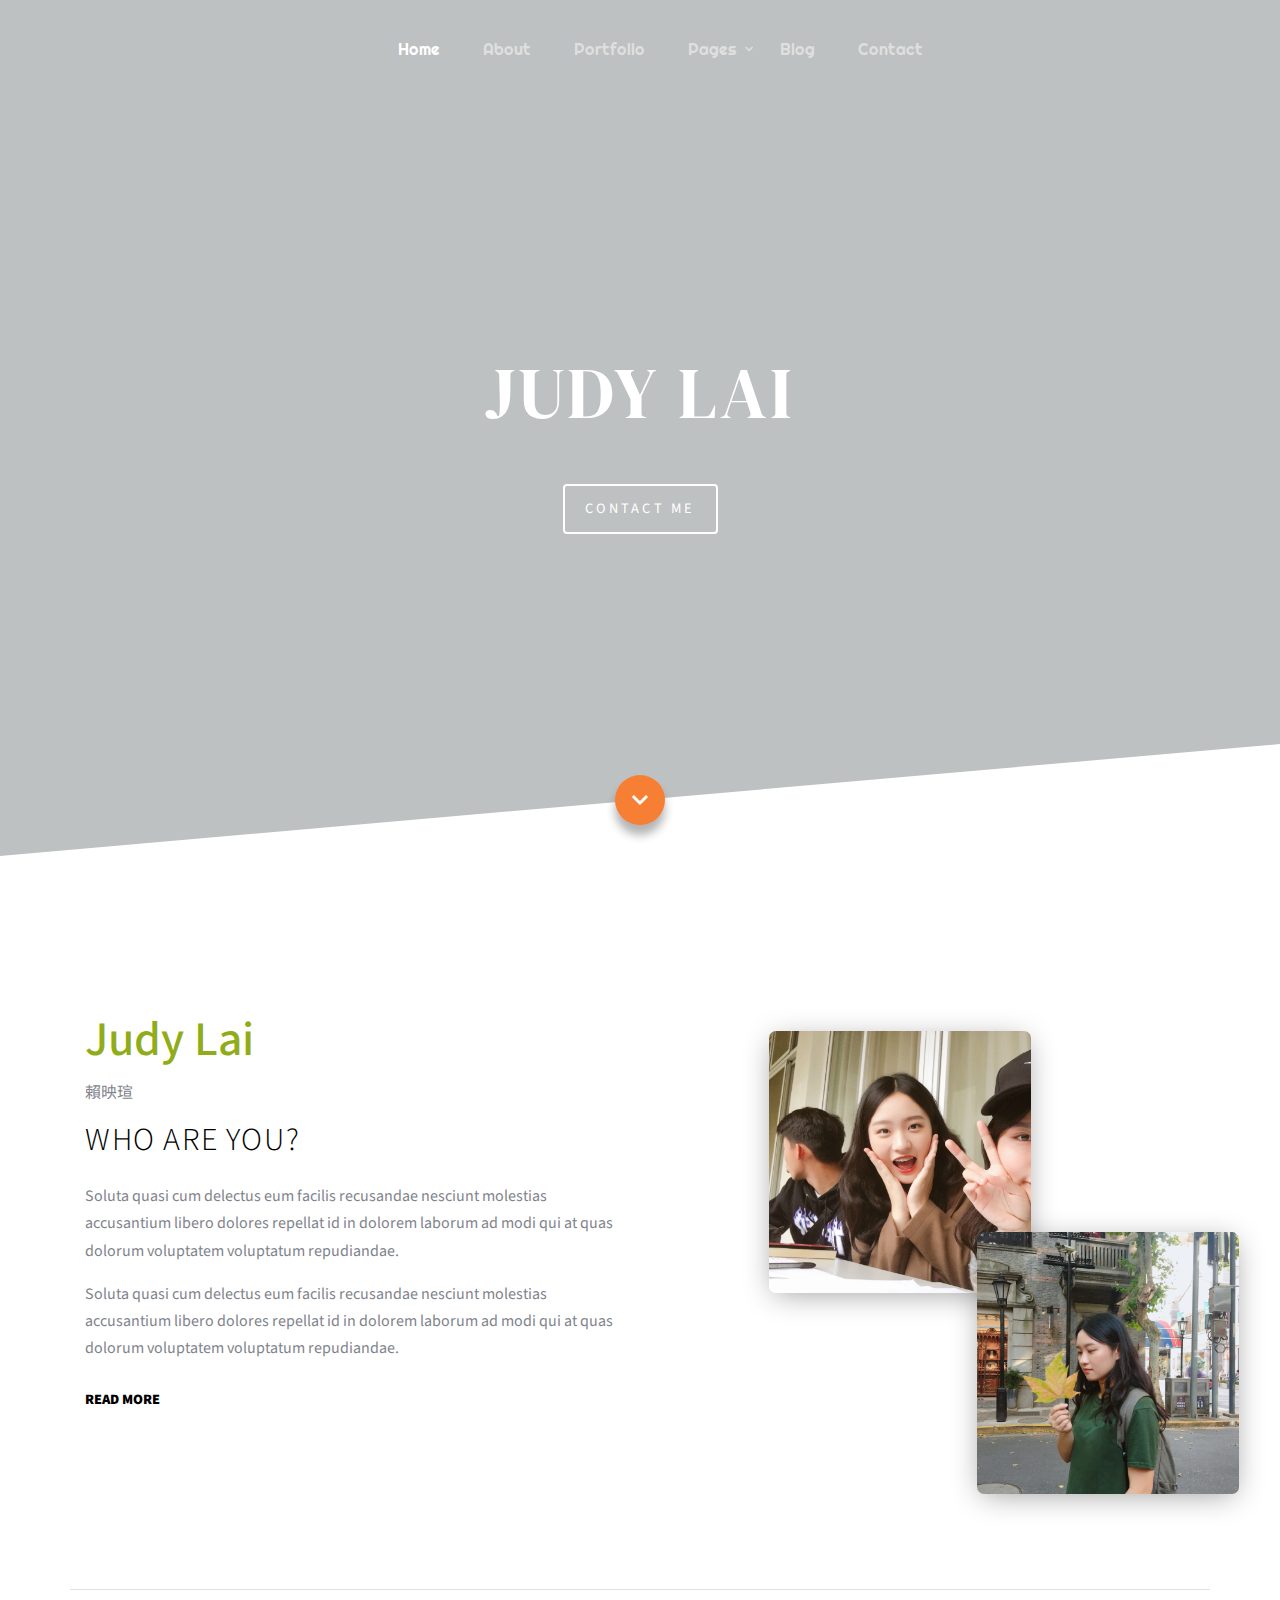
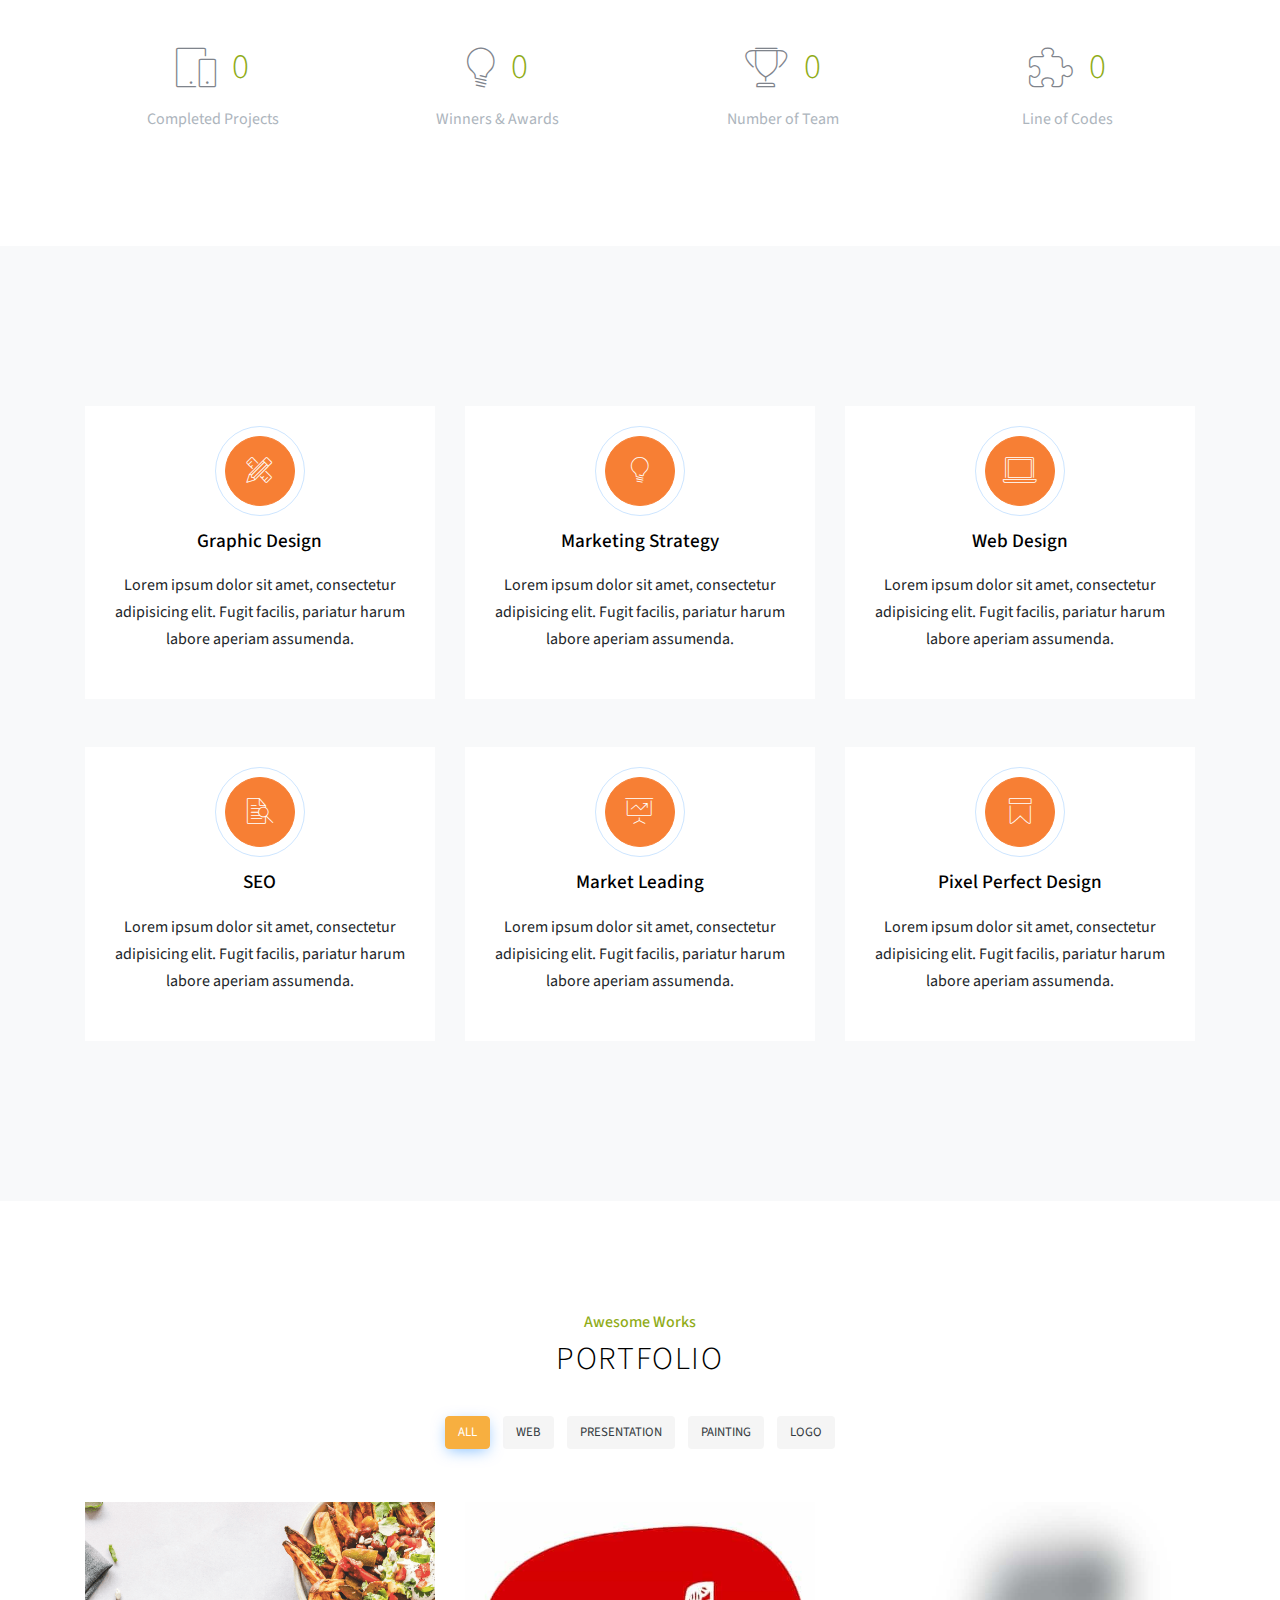
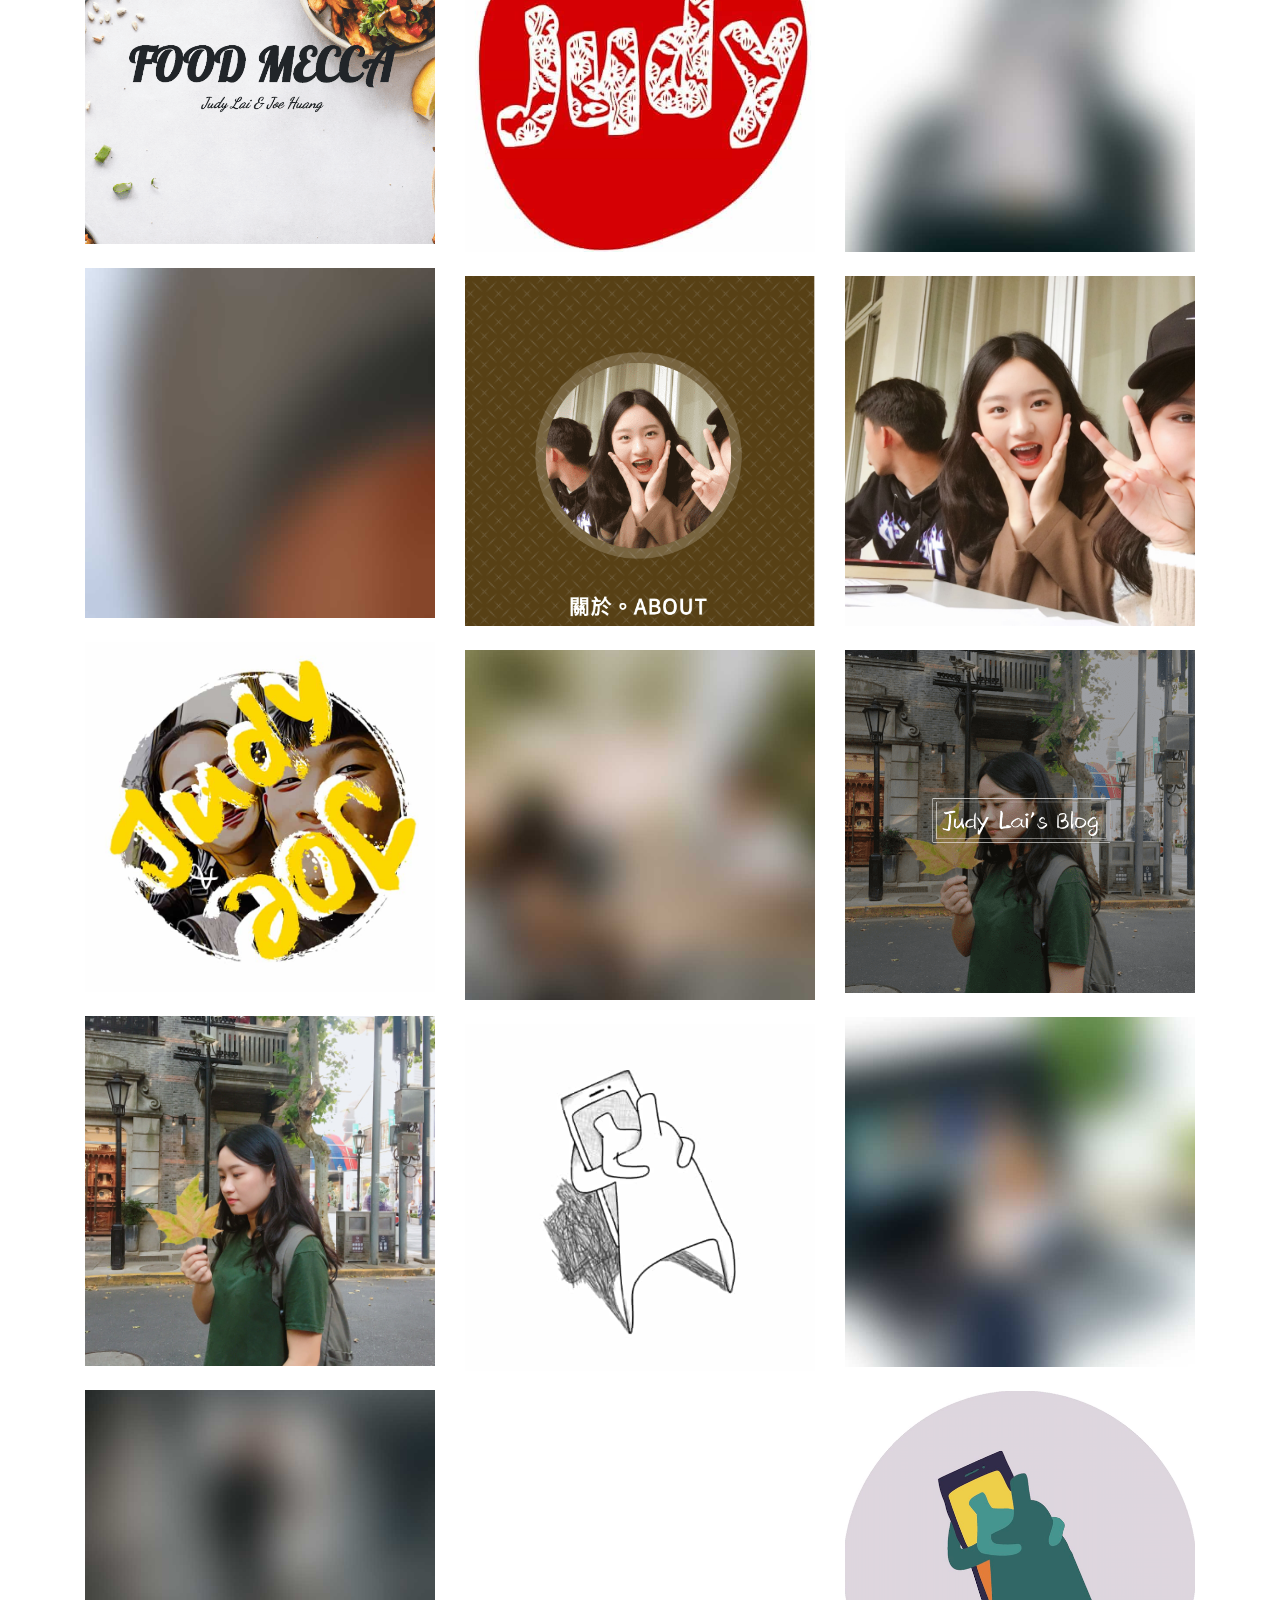
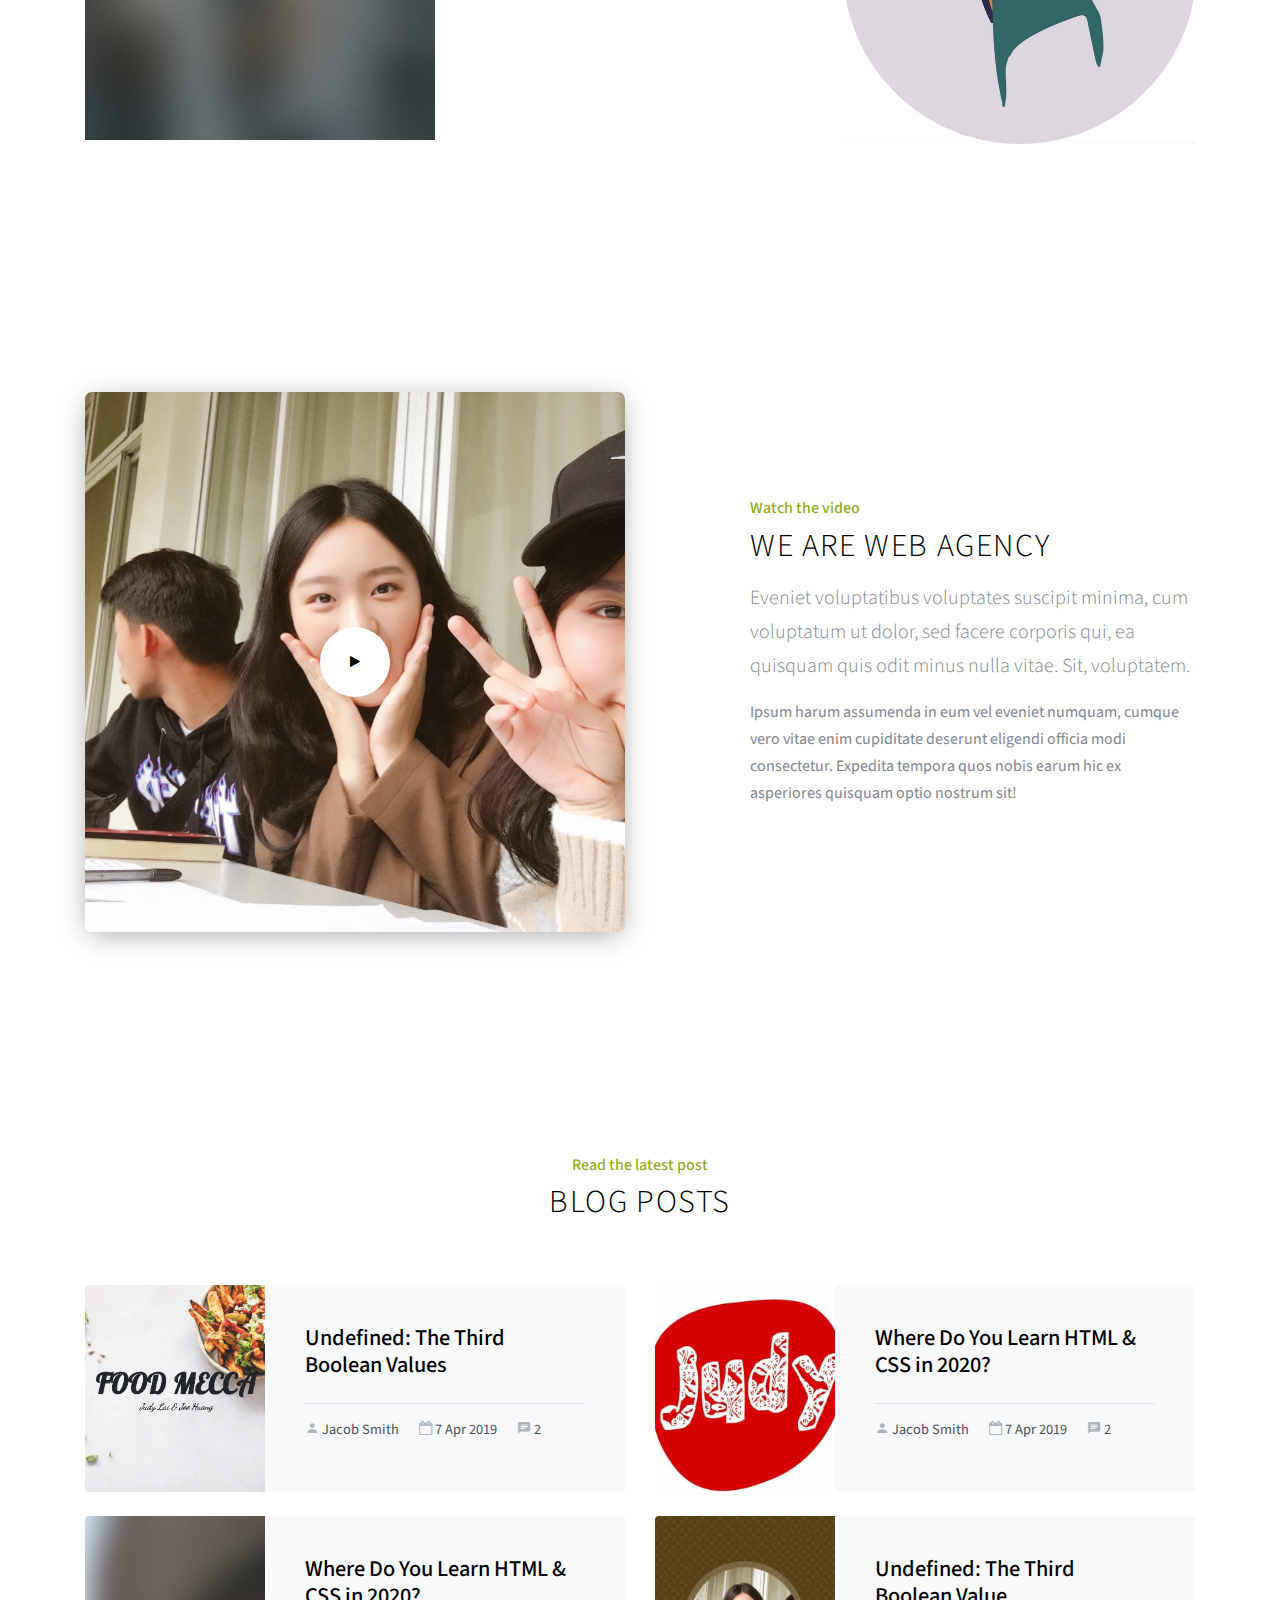
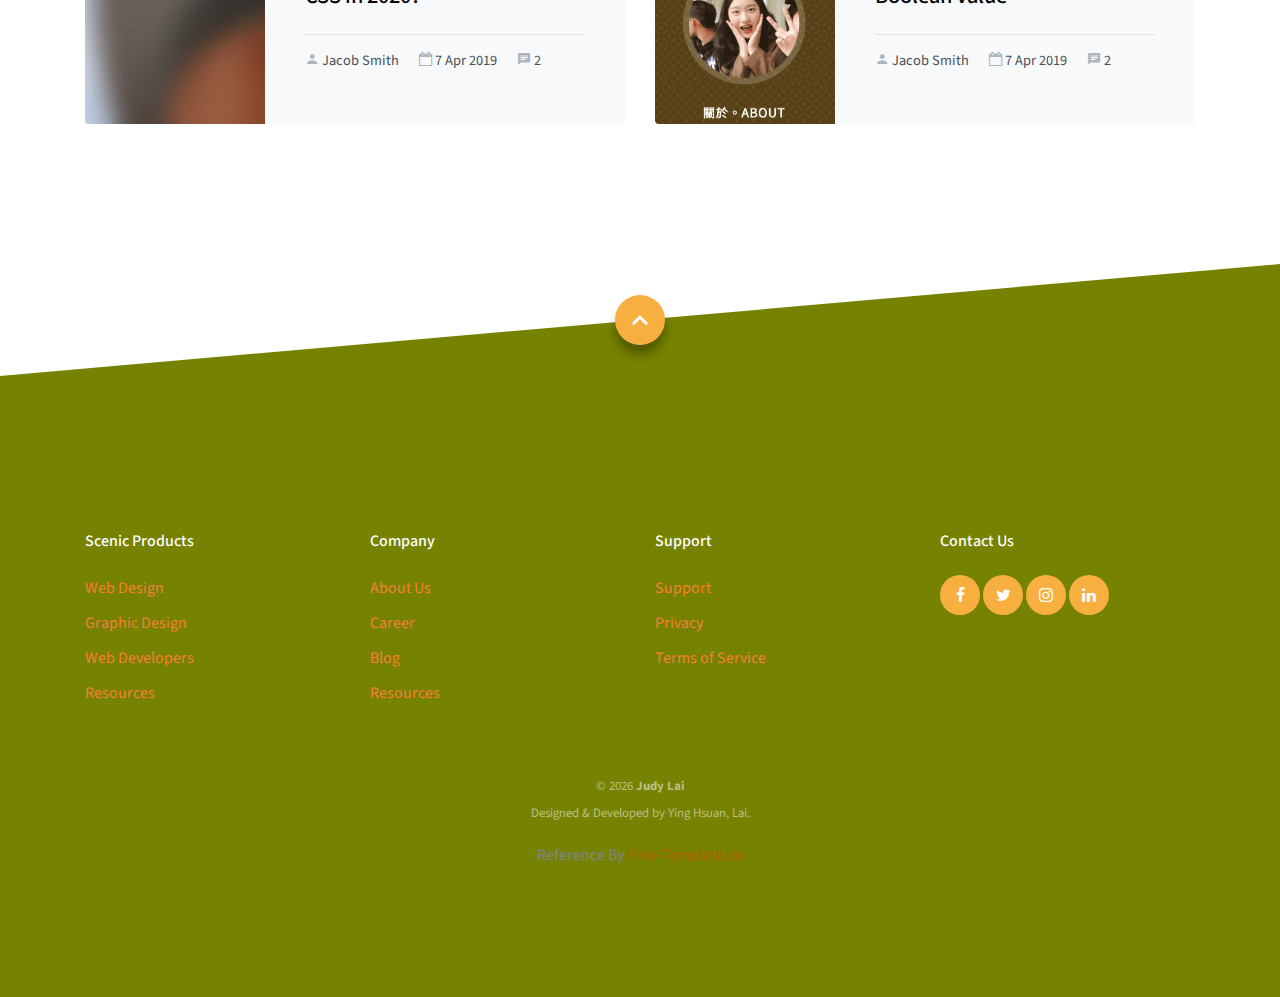
==== commit d7115d71: "Update index.html" ====
--- a/index.html
+++ b/index.html
@@ -85,8 +85,8 @@
                   <li><a style="font-family: 'Righteous', cursive;" href="gallery.html">Gallery</a></li>
                 </ul>
               </li>
-              <li><a href="blog.html">Blog</a></li>
-              <li><a href="contact.html">Contact</a></li>
+              <li><a style="font-family: 'Righteous', cursive;" href="blog.html">Blog</a></li>
+              <li><a style="font-family: 'Righteous', cursive;" href="contact.html">Contact</a></li>
             </ul>
           </nav>
           
@@ -105,7 +105,6 @@
         <div class="row align-items-center justify-content-center">
           <div class="col-md-8 text-center">
             <h1 style="font-family: 'DM Serif Display', serif;">Judy Lai</h1>
-            <p style="font-family: 'Noto Sans TC', sans-serif;">賴映瑄</p>
             <p class="mt-5"><a href="contact.html" class="btn btn-outline-white btn-md ">CONTACT ME</a></p>
           </div>
         </div>
@@ -131,6 +130,7 @@
         <div class="row mb-5 pt-0 site-section">
           <div class="col-md-6 align-self-center">
             <h3 class="section-title-sub text-primary" style="font-size: 3rem; ">Judy Lai</h3>
+            <p style="font-family: 'Noto Sans TC', sans-serif;">賴映瑄</p>
             <h2 class="section-title mb-4">Who Are You?</h2>
 
             <p>Soluta quasi cum delectus eum facilis recusandae nesciunt molestias accusantium libero dolores repellat id in dolorem laborum ad modi qui at quas dolorum voluptatem voluptatum repudiandae.</p>
@@ -505,9 +505,9 @@
           <div class="col-6 col-md-3 mb-4 mb-md-0">
             <h3>Contact Us</h3>
             <div class="footer-social">
-              <a href="#"><span class="icon-facebook"></span></a>
-              <a href="#"><span class="icon-twitter"></span></a>
-              <a href="#"><span class="icon-instagram"></span></a>
+              <a href="https://www.facebook.com/judyj379?ref=bookmarks"><span class="icon-facebook"></span></a>
+              <a href="https://twitter.com/judyj379"><span class="icon-twitter"></span></a>
+              <a href="https://www.instagram.com/judylai2000/?hl=zh-tw"><span class="icon-instagram"></span></a>
               <a href="#"><span class="icon-linkedin"></span></a>
             </div>
           </div>
